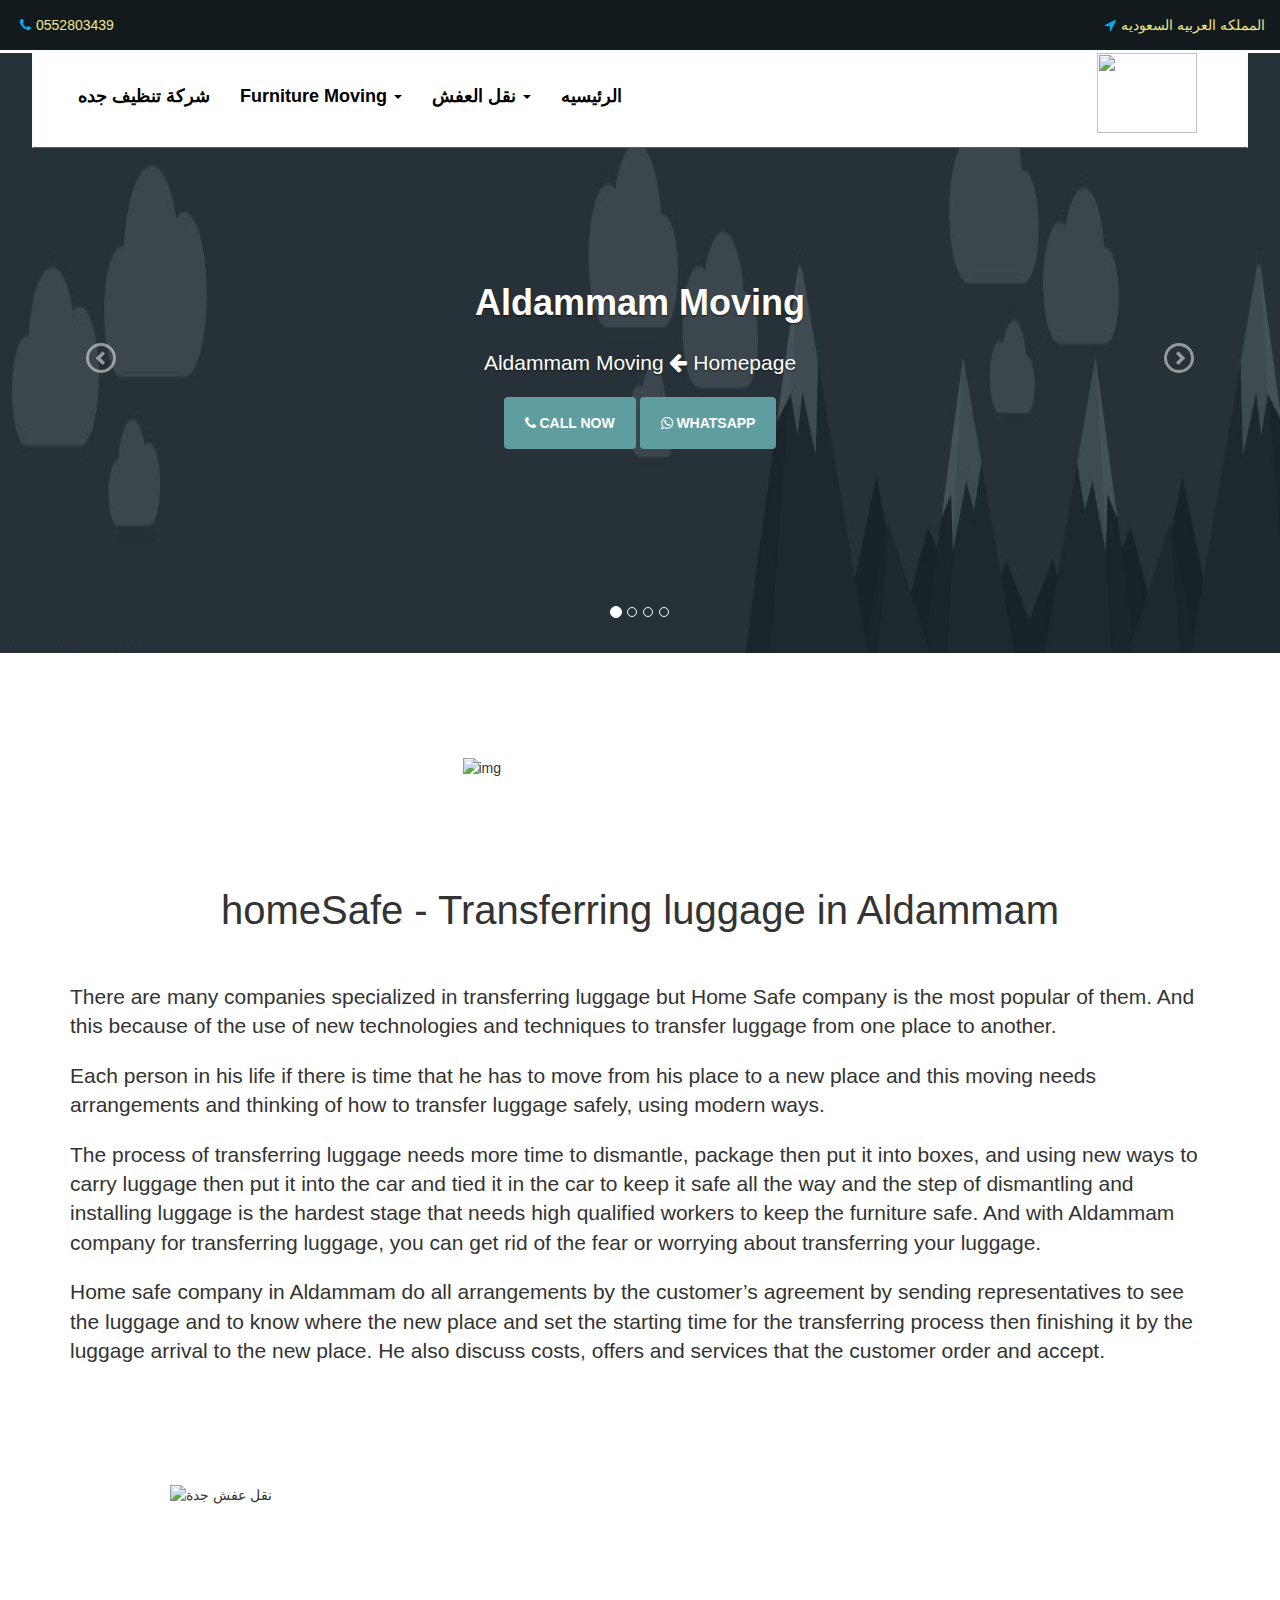
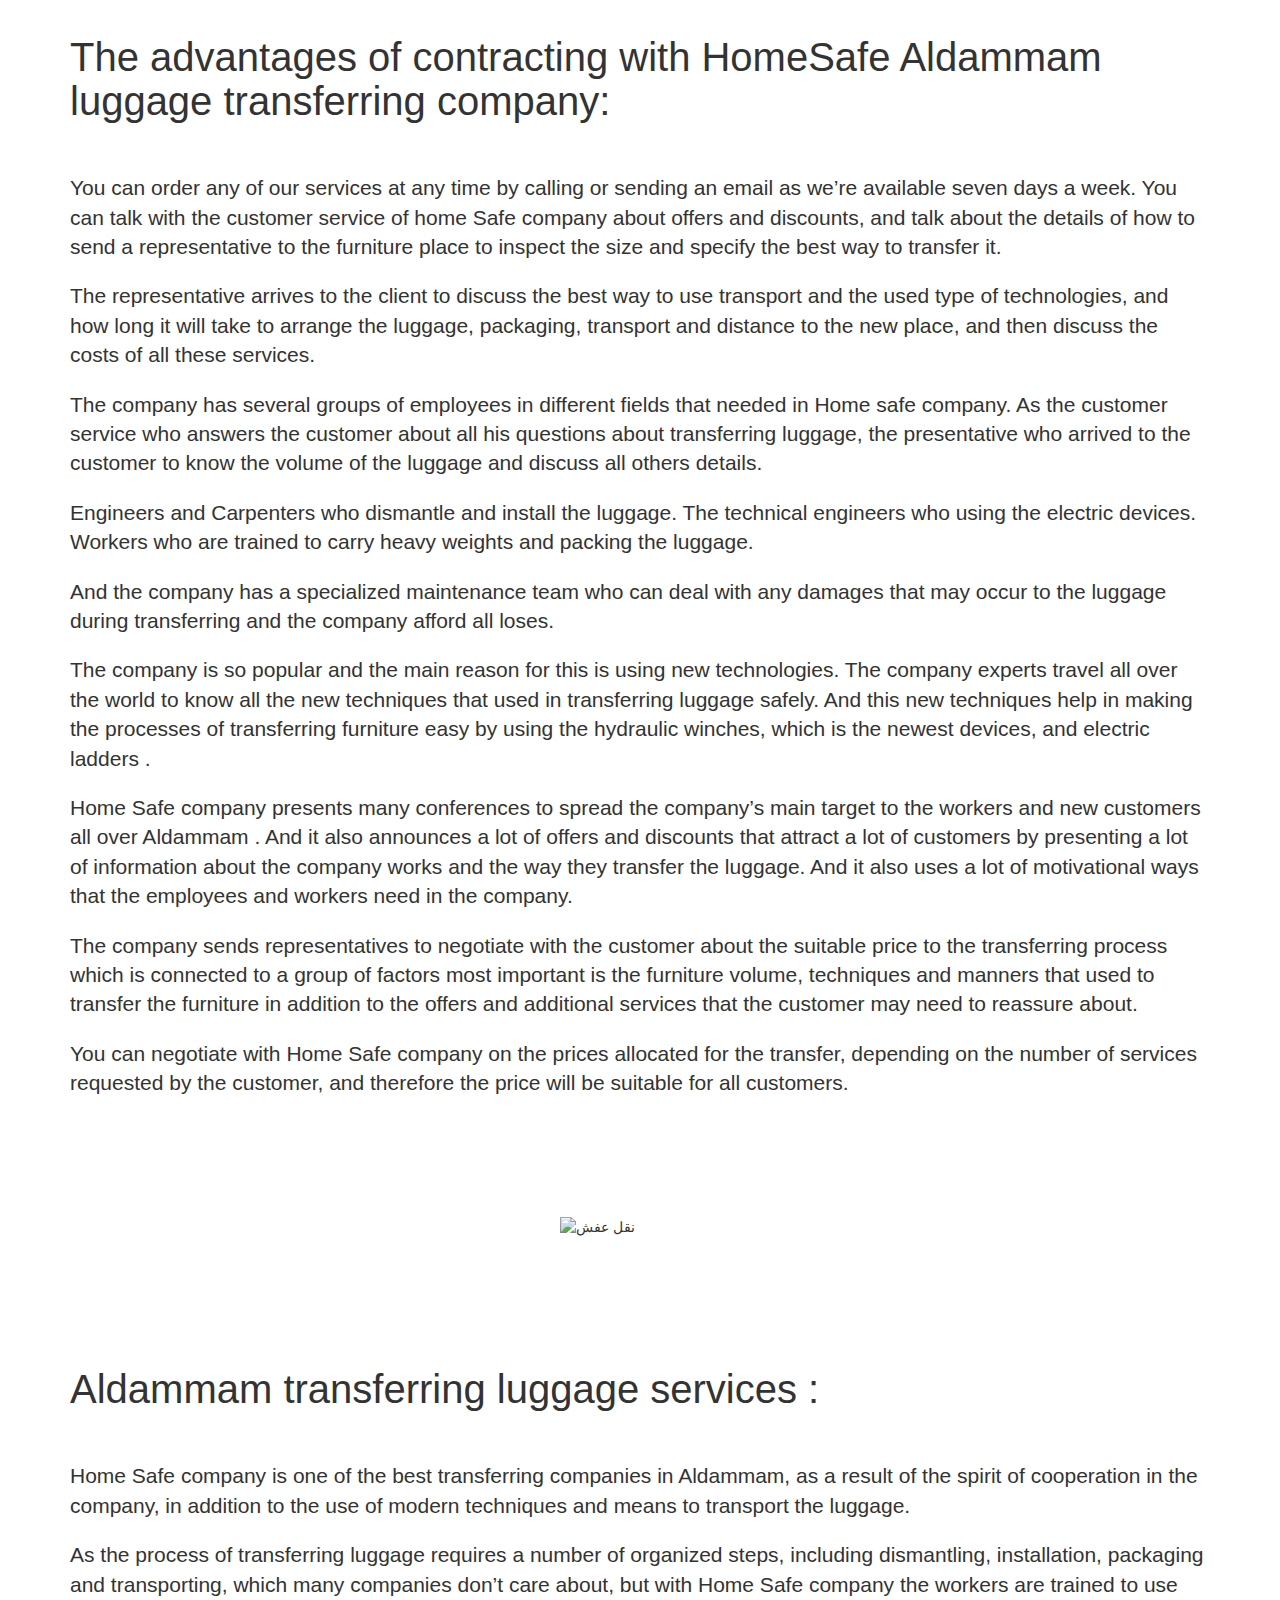
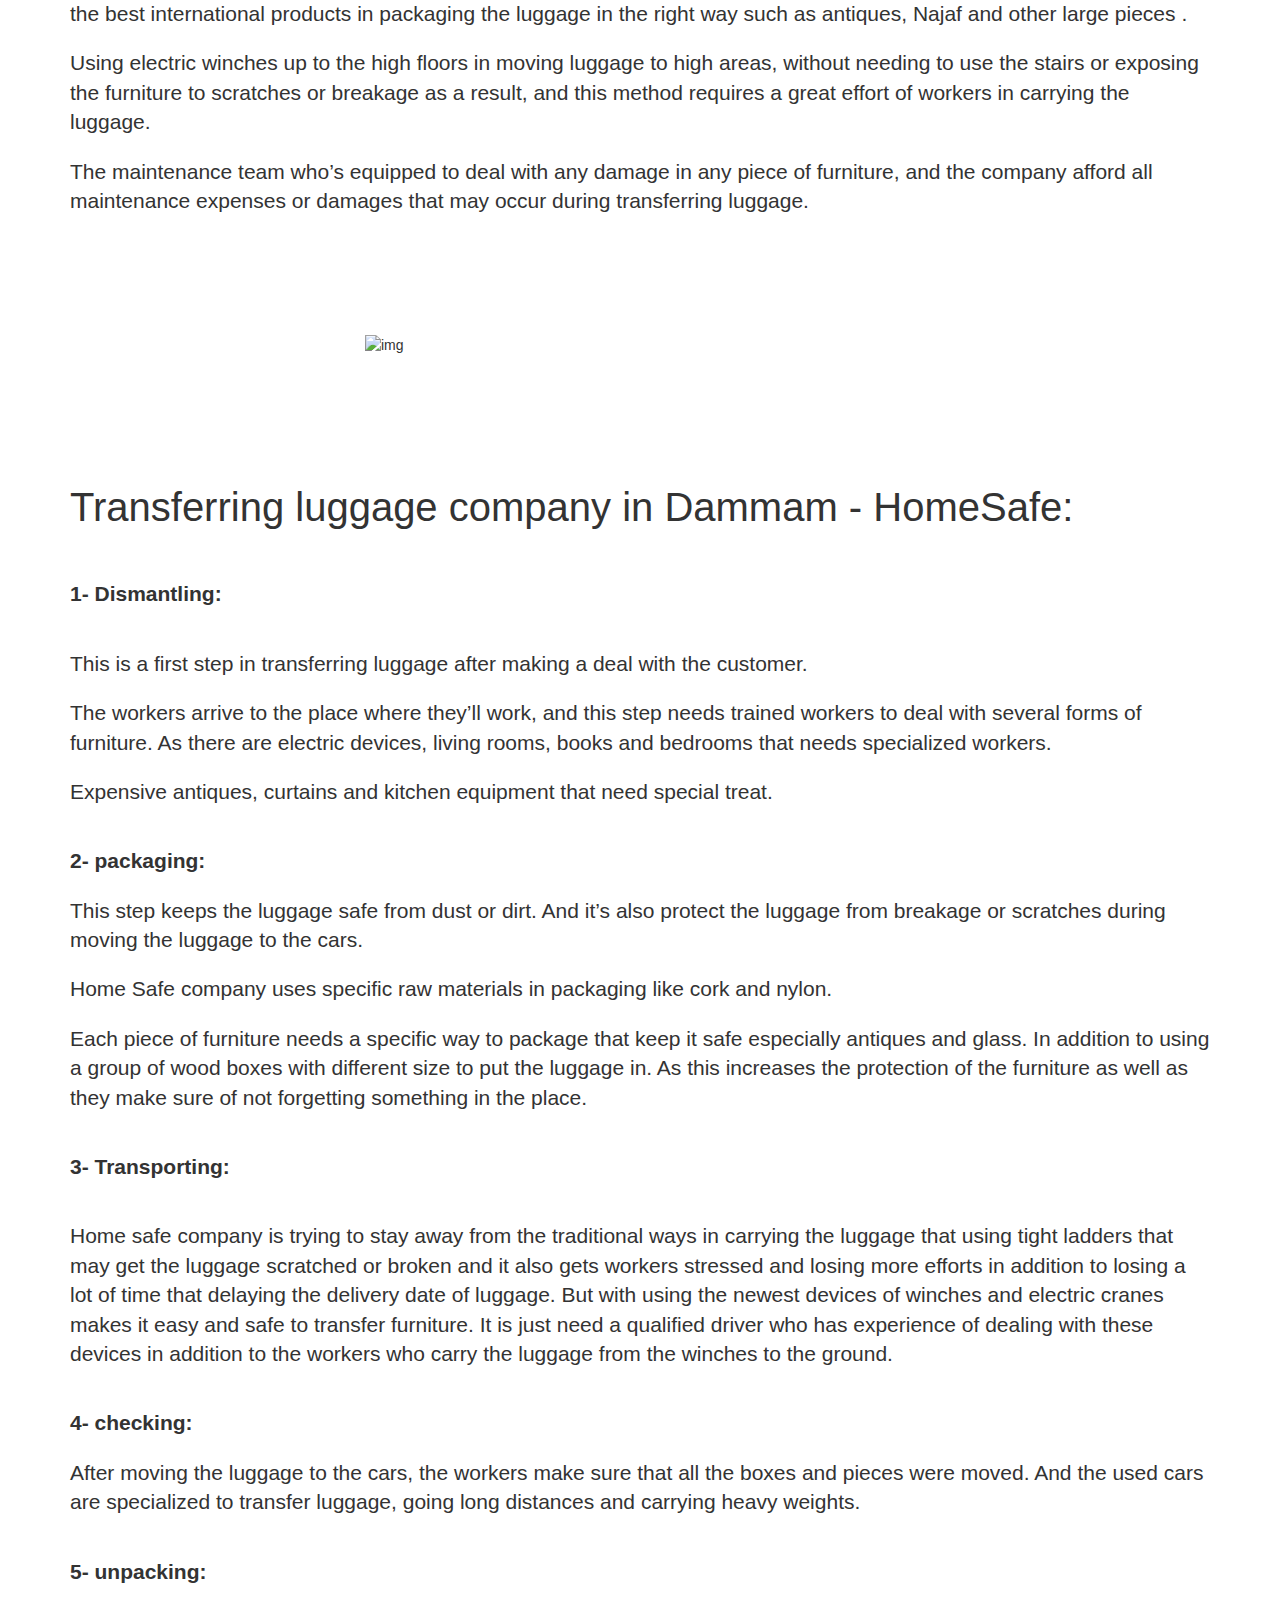
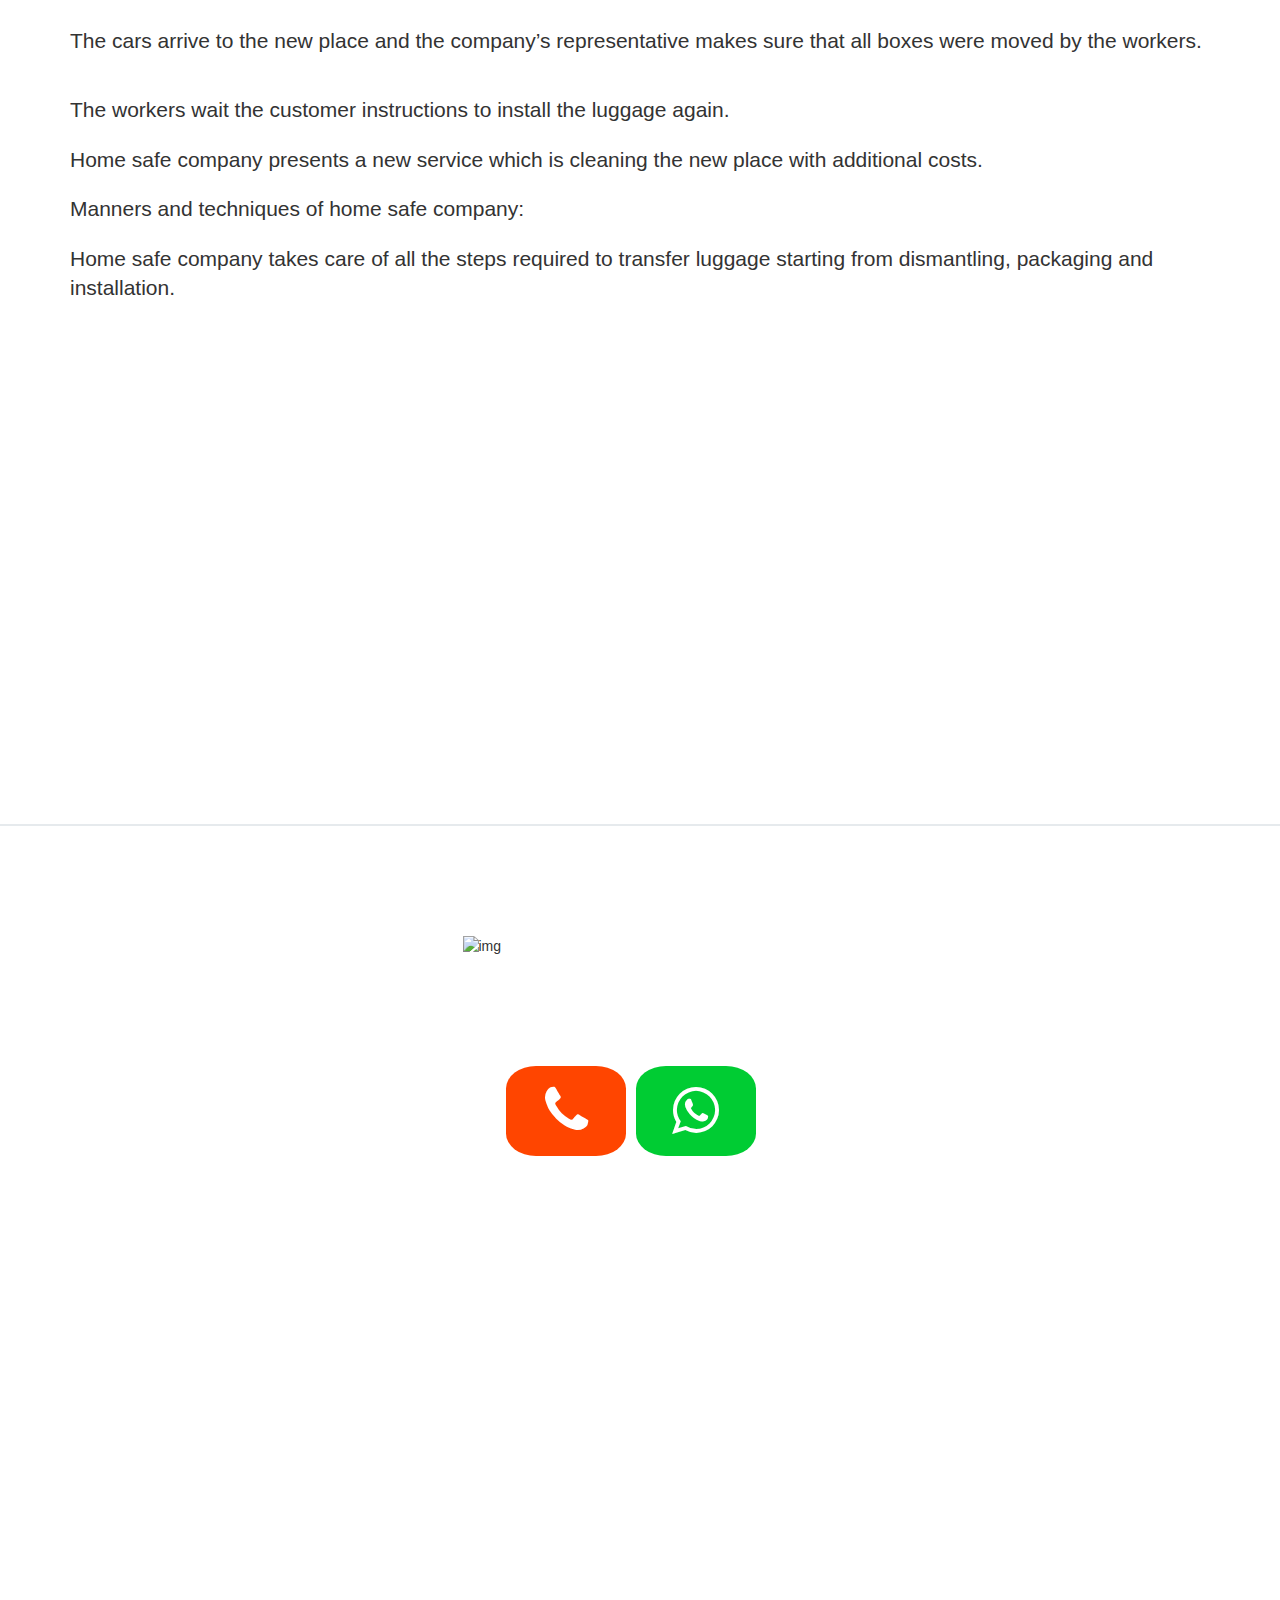
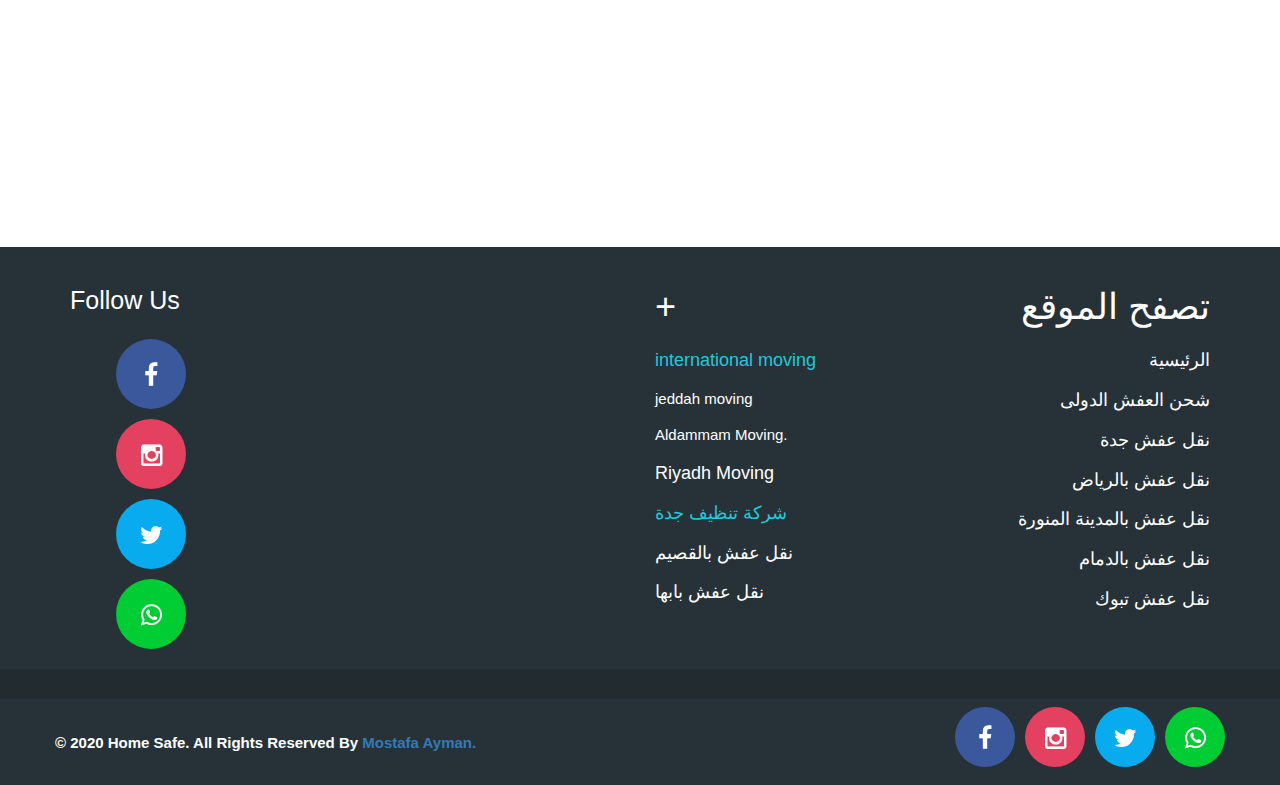
==== Aldammam Moving.html @ 7a66fa4c "Homesafe--95% done" ====
<!DOCTYPE html>
<html lang="en">

<head>
    <meta charset="utf-8" />
    <meta http-equiv="X-UA-Compatible" content="IE=edge">
    <!-- Bootstrap 3 is mobile-first -->
    <meta name="viewport" content="width=device-width, initial-scale=1">

    <link rel="icon" href="http://homesafe-company.info/wp-content/uploads/2019/10/logo-100x100.png" sizes="32x32">
    <link rel="stylesheet" type="text/css" href="css/bootstrap.css" />
    <link rel="stylesheet" type="text/css" href="css/animate.css">
    <link rel="stylesheet" type="text/css" href="css/font-awesome.min.css" />
    <link rel="stylesheet" type="text/css" href="css/style.css" />
    <link rel="stylesheet" type="text/css" href="css/def-color.css" />
    <link rel="stylesheet" type="text/css" href="css/media.css" />
    <link rel="stylesheet" type="text/css" href="css/hover.css">

        <title>Aldammam moving - HomeSafe</title>
    <style>

    </style>
    <!--[if lt IE 9]>
        <script src="js/html5shiv.min.js"></script>
        <script src="js/respond.min.js"></script>
        <![endif]-->
</head>

<body>


    <div class="top-info hidden-xs">
        <div class="container-fluid">
            <div class="row">
                <div class="col-sm-6">
                    <div class="left text-left">
                        <span><i class="fa fa-phone"></i>0552803439</span>
<!--                        <span><i class="fa fa-envelope-o"></i>info@eg-vision.com</span>-->
                    </div>
                </div>
                <div class="col-sm-6">
                    <div class="right text-right">
                        <span><i class="fa fa-location-arrow"></i>المملكه العربيه السعوديه</span>
<!--                        <span><i class="fa fa-globe"></i>English</span>-->
                    </div>
                </div>
            </div>
        </div>
    </div>



    <!-- Start Top Navbar -->
    <nav class="navbar navbar-default">
        <div class="container-fluid">
            <div class="navbar-header navbar-right">
                <button type="button" class="navbar-toggle collapsed" data-toggle="collapse" data-target="#bs-example-navbar-collapse-1" aria-expanded="false">
                    <span class="sr-only">Toggle navigation</span>
                    <span class="icon-bar"></span>
                    <span class="icon-bar"></span>
                    <span class="icon-bar"></span>
                </button>
<!--                <a class="navbar-brand" href="index.html"><img src="imgs/logo.jpeg" /></a>-->
                <a class="navbar-brand" href="#"><img src="http://homesafe-company.info/wp-content/uploads/2019/11/logo-1.png" style="width: 100px;height: 80px"> </a>
            </div>
            <div class="collapse navbar-collapse" id="bs-example-navbar-collapse-1">
                <ul class="nav navbar-nav navbar-left">
                    <li><a href="clean.html">شركة تنظيف جده </a></li>
                    <li class="dropdown">
                              <a href="#" class="dropdown-toggle" data-toggle="dropdown" role="button" aria-haspopup="true" aria-expanded="false"> Furniture Moving <span class="caret"></span></a>
                              <ul class="dropdown-menu">
                                <li><a href="International%20Moving.html"> International Moving </a></li>
                                <li><a href="Jeddah%20Moving.html"> Jeddah Moving </a></li>
                                <li><a href="Riyadh%20Moving.html">  Riyadh Moving </a></li>
                                <li><a href="Aldammam%20Moving.html">Aldammam Moving </a></li>
                              </ul>  
                        </li>
                    
                     <li class="dropdown">
                              <a href="#" class="dropdown-toggle" data-toggle="dropdown" role="button" aria-haspopup="true" aria-expanded="false"> نقل العفش <span class="caret"></span></a>
                              <ul class="dropdown-menu">
                                <li ><a href="International.html"> شحن العفش الدولى</a></li>
                                <li><a href="Jeddah.html"> نقل عفش جدة </a></li>
                                <li><a href="Riyadh.html">نقل عفش بالرياض </a></li>
                                <li><a href="madena.html">نقل عفش بالمدينة المنورة</a></li>
                                  <li><a href="bba.html">نقل عفش بأبها</a></li>
                                <li><a href="Aldammam.html"> نقل عفش بالدمام </a></li>
                                <li><a href="tabok.html">نقل عفش تبوك</a></li>
                                <li><a href="kosym.html">نقل عفش بالقصيم</a></li>
                              </ul>  
                        </li>
                    <li><a href="index.html">  الرئيسيه </a></li>
                </ul>
            </div>
        </div>
    </nav>
    <!-- End Top Navbar -->



    <!-- Start Fixed Navbar -->
    <section class="fixed">
        <nav class="navbar navbar-default ">
            <div class="container-fluid">
                <div class="navbar-header navbar-right">
                     <button type="button" class="navbar-toggle collapsed" data-toggle="collapse" data-target="#bs-example-navbar-collapse-3" aria-expanded="false">
                        <span class="sr-only">Toggle navigation</span>
                        <span class="icon-bar"></span>
                        <span class="icon-bar"></span>
                        <span class="icon-bar"></span>
                    </button>
                    <a class="navbar-brand" href="#"><img src="http://homesafe-company.info/wp-content/uploads/2019/11/logo-1.png" style="width: 120px;height: 120"> </a>
                </div>
                <div class="collapse navbar-collapse" id="bs-example-navbar-collapse-3">
                <ul class="nav navbar-nav navbar-left">
                    <li><a href="">شركة تنظيف جده </a></li>
                     <li class="dropdown">
                              <a href="#" class="dropdown-toggle" data-toggle="dropdown" role="button" aria-haspopup="true" aria-expanded="false"> Furniture Moving <span class="caret"></span></a>
                              <ul class="dropdown-menu">
                                <li><a href="International%20Moving.html"> International Moving </a></li>
                                <li><a href="Jeddah%20Moving.html"> Jeddah Moving </a></li>
                                <li><a href="Riyadh%20Moving.html">  Riyadh Moving </a></li>
                                <li><a href="Aldammam%20Moving.html">Aldammam Moving </a></li>
                              </ul>  
                        </li>
                    <li class="dropdown">
                              <a href="#" class="dropdown-toggle" data-toggle="dropdown" role="button" aria-haspopup="true" aria-expanded="false"> نقل العفش <span class="caret"></span></a>
                              <ul class="dropdown-menu">
                                <li ><a href="International.html"> شحن العفش الدولى</a></li>
                                <li><a href="Jeddah.html"> نقل عفش جدة </a></li>
                                <li><a href="Riyadh.html">نقل عفش بالرياض </a></li>
                                <li><a href="madena.html">نقل عفش بالمدينة المنورة</a></li>
                                  <li><a href="bba.html">نقل عفش بأبها</a></li>
                                <li><a href="Aldammam.html"> نقل عفش بالدمام </a></li>
                                <li><a href="tabok.html">نقل عفش تبوك</a></li>
                                <li><a href="kosym.html">نقل عفش بالقصيم</a></li>
                              </ul>  
                        </li>
                    <li><a href="index.html">  الرئيسيه </a></li>
                </ul>
            </div>
            </div>
        </nav>
    </section>
    <!-- End Fixed Navbar -->



    <div id="mySlider" class="carousel carousel1 slide hidden-xs" data-ride="carousel">

        <ol class="carousel-indicators hidden-xs ">
            <li data-target="#mySlider" data-slide-to="0" class="active"></li>
            <li data-target="#mySlider" data-slide-to="1"></li>
            <li data-target="#mySlider" data-slide-to="2"></li>
            <li data-target="#mySlider" data-slide-to="3"></li>

        </ol>
        <div class="carousel-inner" role="listbox">

            
            
            
            
            <div class="item active">
                <img src="imgs/banner.jpg" alt="...">
               
                
                 <div class="carousel-caption hidden-xs text-center">
                    <h1>Aldammam Moving</h1>
                    <p class="lead">
                        <a href="Aldammam%20Moving.html" itemprop="item"style="color: white"> <span itemprop="name">Aldammam Moving </span><meta itemprop="position" content="1"> 
                        </a>
                        <span itemprop="name"> <i class="fa fa-arrow-left" style="color: white"></i> </span>
                        <a href="index.html" itemprop="item"><span itemprop="name"style="color: white">   Homepage</span>
                        </a>
                    </p>
                   <a class="ss " href="tel:0552803439" target="_self" title="CALL NOW<" > 
                               <button class="btn"style=""> <i class="fa fa-phone"></i> <span class="text">CALL NOW</span> </button> 
                                 
                     </a>
                    
                     <a class="ss " href="https://wa.me/966552803439" target="_self" title=""> 
                               <button class="btn"><i class="fa fa-whatsapp"></i> <span class="text">WHATSAPP</span> </button> 
                                 
                     </a>
                </div>
               
            </div>
            
            
            
            
            
            
            
            
            <div class="item">
                <img src="imgs/81842-OGHGR2-907.jpg" alt="...">
                  <div class="carousel-caption hidden-xs text-center">
                    <h1>International Moving</h1>
                    <p class="lead">
                        <a href="International%20Moving.html" itemprop="item"style="color: white"> <span itemprop="name">International Moving </span><meta itemprop="position" content="1"> 
                        </a>
                        <span itemprop="name"> <i class="fa fa-arrow-left" style="color: white"></i> </span>
                        <a href="index.html" itemprop="item"><span itemprop="name"style="color: white">   Homepage</span>
                        </a>
                    </p>
                    <a class="ss " href="tel:0552803439" target="_self" title="CALL NOW<" > 
                               <button class="btn"style=""> <i class="fa fa-phone"></i> <span class="text">CALL NOW</span> </button> 
                                 
                     </a>
                    
                     <a class="ss " href="https://wa.me/966552803439" target="_self" title=""> 
                               <button class="btn"><i class="fa fa-whatsapp"></i> <span class="text">WHATSAPP</span> </button> 
                                 
                     </a>
                </div>
                
            </div>
            
            <div class="item">
                <img src="imgs/81842-OGHGR2-907.jpg" alt="...">
                 <div class="carousel-caption hidden-xs text-center">
                    <h1>jeddah moving</h1>
                    <p class="lead">
                        <a href="Jeddah%20Moving.html" itemprop="item"style="color: white"> <span itemprop="name">jeddah moving </span><meta itemprop="position" content="1"> 
                        </a>
                        <span itemprop="name"> <i class="fa fa-arrow-left" style="color: white"></i> </span>
                        <a href="index.html" itemprop="item"><span itemprop="name"style="color: white">   Homepage</span>
                        </a>
                    </p>
                   <a class="ss " href="tel:0552803439" target="_self" title="CALL NOW<" > 
                               <button class="btn"style=""> <i class="fa fa-phone"></i> <span class="text">CALL NOW</span> </button> 
                                 
                     </a>
                    
                     <a class="ss " href="https://wa.me/966552803439" target="_self" title=""> 
                               <button class="btn"><i class="fa fa-whatsapp"></i> <span class="text">WHATSAPP</span> </button> 
                                 
                     </a>
                </div>
                
                 
            </div>
            
            <div class="item">
                <img src="imgs/81842-OGHGR2-907.jpg" alt="...">
                
                <div class="carousel-caption hidden-xs text-center">
                    <h1>Riyadh Moving</h1>
                    <p class="lead">
                        <a href="Riyadh%20Moving.html" itemprop="item"style="color: white"> <span itemprop="name">Riyadh Moving </span><meta itemprop="position" content="1"> 
                        </a>
                        <span itemprop="name"> <i class="fa fa-arrow-left" style="color: white"></i> </span>
                        <a href="index.html" itemprop="item"><span itemprop="name"style="color: white">   Homepage</span>
                        </a>
                    </p>
                    <a class="ss " href="tel:0552803439" target="_self" title="CALL NOW<" > 
                               <button class="btn"style=""> <i class="fa fa-phone"></i> <span class="text">CALL NOW</span> </button> 
                                 
                     </a>
                    
                     <a class="ss " href="https://wa.me/966552803439" target="_self" title=""> 
                               <button class="btn"><i class="fa fa-whatsapp"></i> <span class="text">WHATSAPP</span> </button> 
                                 
                     </a>
                </div>
                
            </div>
 
            
      
            
        </div>
        <a class="left carousel-control" href="#mySlider" role="button" data-slide="prev">
            <span class="glyphicon glyphicon-chevron-left" aria-hidden="true"></span>
            <span class="sr-only">Previous</span>
        </a>
        <a class="right carousel-control" href="#mySlider" role="button" data-slide="next">
            <span class="glyphicon glyphicon-chevron-right" aria-hidden="true"></span>
            <span class="sr-only">Next</span>
        </a>
    </div>
    <!-- End Slider -->
    
    
    
    
   

    <section class="serv"style="margin-top: -100px">
        <div class="container">
            <div class="row">
                <div class="col-md-3 col-sm-12">
                    <div class="item">
                         
                    </div>
                </div>
                <div class="col-md-6 col-sm-12">
                    <div class="item">
                        <img src="http://homesafe-company.info/wp-content/uploads/2019/10/logo.png" class="aligncenter lazyloaded" alt="img" data-lazy-src="http://homesafe-company.info/wp-content/uploads/2019/10/logo.png" data-was-processed="true">
                    </div>
                </div>
                <div class="col-md-3 col-sm-12">
                    <div class="item">
                         
                    </div>
                </div>
                
                
                <div class="col-md-12 col-sm-12">
                    <div class="item" >
                        
                        <h1 style="text-align: center; margin-top: 0;font-size: 40px">homeSafe - Transferring luggage in Aldammam


</h1><br><br>
                        <p class="lead" style="text-align: left">
There are many companies specialized in transferring luggage but Home Safe company is the most popular of them. And this because of the use of new technologies and techniques to transfer luggage from one place to another.




                        </p>
                         
                        
                        <p class="lead" style="text-align: left">

Each person in his life if there is time that he has to move from his place to a new place and this moving needs arrangements and thinking of how to transfer luggage safely, using modern ways.



                        </p>
                        
                        <p class="lead" style="text-align: left">

The process of transferring luggage needs more time to dismantle, package then put it into boxes, and using new ways to carry luggage then put it into the car and tied it in the car to keep it safe all the way and the step of dismantling and installing luggage is the hardest stage that needs high qualified workers to keep the furniture safe. And with Aldammam company for transferring luggage,  you can get rid of the fear or worrying about transferring your luggage.



                        </p>
                        
                        <p class="lead" style="text-align: left">

Home safe company in Aldammam do all arrangements by the customer’s  agreement by sending representatives to see the luggage and to know where the new place and set the starting time for the transferring process then finishing it by the luggage arrival to the new place. He also discuss costs, offers and services that the customer order and accept.



                        </p>
                        
                        
                        
                    </div>
                </div>
                
                
                
                
<!--
                 <div class="col-md-2 col-sm-12">
                    <div class="item">
                         
                    </div>
                </div>
                
-->
                
                <div class="col-md-12 col-sm-12">
                    <div class="item">
                         <img src="http://homesafe-company.info/wp-content/uploads/2019/10/نقل-عفش-جدة.png" class="aligncenter lazyloaded" alt="نقل عفش جدة" data-lazy-src="http://homesafe-company.info/wp-content/uploads/2019/10/نقل-عفش-جدة.png" data-was-processed="true"style="width: 95%;height: 90%">
                    </div>
                </div>
<!--
                <div class="col-md-2 col-sm-12">
                    <div class="item">
                         
                    </div>
                </div>
-->
                
                
       
                   
                 <div class="col-md-12 col-sm-12">
                    <div class="item"><br>
                        <h1 style="text-align: left; margin-top: 0;font-size: 40px">The advantages of contracting with HomeSafe Aldammam luggage transferring company:


</h1>
                        <br><br>
                        <p class="lead" style="text-align: left">

You can order any of our services at any time by calling or sending an email as we’re available seven days a week. You can talk with the customer service of home Safe company about offers and discounts, and talk about the details of how to send a representative to the furniture place to inspect the size and specify the best way to transfer it.


                        </p>
                        <p class="lead" style="text-align: left">

The representative arrives to the client to discuss the best way to use transport and the used type of technologies, and how long it will take to arrange the luggage, packaging, transport and distance to the new place, and then discuss the costs of all these services.


                        </p>
                        <p class="lead" style="text-align: left">

The company has several groups of employees in different fields that needed in Home safe company. As the customer service who answers the customer about all his questions about transferring luggage, the presentative who arrived to the customer to know the volume of the luggage and discuss all others details.


                        </p>
                        <p class="lead" style="text-align: left">

Engineers and Carpenters who dismantle and install the luggage. The technical engineers who using the electric devices. Workers who are trained to carry heavy weights and packing the luggage.



                        </p>
                        
                         <p class="lead" style="text-align: left">

And the company has a specialized maintenance team who can deal with any damages that may occur to the luggage during transferring and the company afford all loses.




                        </p>
                        
                         <p class="lead" style="text-align: left">

The company is so popular and the main reason for this is using new technologies. The company experts travel all over the world to know all the new techniques that used in transferring luggage safely. And this new techniques help in making the processes of transferring furniture easy by using the hydraulic winches, which is the newest devices, and electric ladders .



                        </p>
                        
                         <p class="lead" style="text-align: left">

Home Safe company presents many conferences to spread the company’s main target to the workers and new customers all over Aldammam . And it also announces a lot of offers and discounts that attract a lot of customers by presenting a lot of information about the company works and the way they transfer the luggage. And it also uses a lot of motivational ways that the employees and workers need in the company.



                        </p>
                         <p class="lead" style="text-align: left">


The company sends representatives to negotiate with the customer about the suitable price to the transferring process which is connected to a group of factors most important is the furniture volume, techniques and manners that used to transfer the furniture in addition to the offers and additional services that the customer may need to reassure about.


                        </p>
                         <p class="lead" style="text-align: left">

You can negotiate with Home Safe company on the prices allocated for the transfer, depending on the number of services requested by the customer, and therefore the price will be suitable for all customers.



                        </p>
                            
                    </div>
                </div>
                
                
                 <div class="col-md-4 col-sm-12">
                    <div class="item">
                         
                    </div>
                </div>
                
                
                <div class="col-md-4 col-sm-12">
                    <div class="item">
                         <img src="http://homesafe-company.info/wp-content/uploads/2019/10/info3.png" class="aligncenter lazyloaded" alt="نقل عفش" data-lazy-src="http://homesafe-company.info/wp-content/uploads/2019/10/info3.png" data-was-processed="true" style="width: 100%;height: 100%;">
                    </div>
                </div>
                <div class="col-md-4 col-sm-12">
                    <div class="item">
                         
                    </div>
                </div>
                
                
                
                
                
                
                
                
                          <div class="col-md-12 col-sm-12">
                    <div class="item"><br>
                        <h1 style="text-align: left; margin-top: 0;font-size: 40px">Aldammam transferring luggage services :


</h1>
                        <br><br>
                        <p class="lead" style="text-align: left">

Home Safe company is one of the best transferring companies in Aldammam, as a result of the spirit of cooperation in the company, in addition to the use of modern techniques and means to transport the luggage. 




                        </p>
                        <p class="lead" style="text-align: left">

As the process of transferring luggage requires a number of organized steps, including dismantling, installation, packaging and transporting, which many companies don’t care about, but with Home Safe company the workers are trained to use the best international products in packaging the luggage in the right way such as antiques, Najaf and other large pieces .




                        </p>

                         <p class="lead" style="text-align: left">

Using electric winches up to the high floors in moving luggage to high areas, without needing to use the stairs or exposing the furniture to scratches or breakage as a result, and this method requires a great effort of workers in carrying the luggage.




                        </p>
                         <p class="lead" style="text-align: left">

The maintenance team who’s equipped to deal with any damage in any piece of furniture, and the company afford all maintenance expenses or damages that may occur during transferring luggage.




                        </p>
                        
                        
                            
                    </div>
                </div>
                
                
                
                
                
                
                
                
                
                <div class="col-md-2 col-sm-12">
                    <div class="item">
                         
                    </div>
                </div>
                
                
                <div class="col-md-8 col-sm-12">
                    <div class="item">
                         <img src="http://homesafe-company.info/wp-content/uploads/2019/10/S3.png" class="aligncenter lazyloaded" alt="img" data-lazy-src="http://homesafe-company.info/wp-content/uploads/2019/10/S3.png" data-was-processed="true" style="width: 100%;height: 80%">
                    </div>
                </div>
                <div class="col-md-2 col-sm-12">
                    <div class="item">
                         
                    </div>
                </div>
                
                
                
                
                  <div class="col-md-12 col-sm-12">
                    <div class="item"><br>
                        <h1 style="text-align: left; margin-top: 0;font-size: 40px">Transferring luggage company in Dammam - HomeSafe:


</h1>
                        <br><br>
                        <p class="lead" style="text-align: left">

                            <b>1- Dismantling:</b>



                        </p>
                        <br>
                        <p class="lead" style="text-align: left">

                            This is a first step in transferring luggage after making a deal with the customer.



                        </p>

                         <p class="lead" style="text-align: left">

                             The workers arrive to the place where  they’ll work, and this step needs trained workers to deal with several forms of furniture. As there are electric devices, living rooms, books and bedrooms that needs specialized workers.



                        </p>
                         <p class="lead" style="text-align: left">

                             Expensive antiques, curtains and kitchen equipment that need special treat.



                        </p>
                        <br>
                         <p class="lead" style="text-align: left">

                           <b>  2- packaging: </b>



                        </p>
                         <p class="lead" style="text-align: left">

                             This step keeps the luggage safe from dust or dirt. And it’s also protect the luggage from breakage or scratches during moving the luggage to the cars.



                        </p>
                          <p class="lead" style="text-align: left">


                              Home Safe company uses specific raw materials in packaging like cork and nylon.



                        </p>
                           <p class="lead" style="text-align: left">


                               Each piece of furniture needs a specific way to package that keep it safe especially  antiques and glass. In addition to using a group of wood boxes with different size to put the luggage in. As this increases the protection of the furniture as well as they make sure of not forgetting something in the place.



                        </p>
                        <br>
                           <p class="lead" style="text-align: left">


                              <b> 3- Transporting: </b>



                        </p>
                        <br>
                           <p class="lead" style="text-align: left">


                               Home safe company is trying to stay away from the traditional ways in carrying the luggage that using tight ladders that may get the luggage scratched or broken and it also gets workers stressed and losing more efforts in addition to losing a lot of time that delaying the delivery date of luggage. But with using the newest devices of winches and electric cranes makes it easy and safe to transfer furniture. It is  just need a qualified driver who has experience of dealing with these devices in addition to the workers who carry the luggage from the winches to the ground.



                        </p>
                        <br>
                           <p class="lead" style="text-align: left">

                             <b> 4- checking:</b>




                        </p>
                           <p class="lead" style="text-align: left">


                               After moving the luggage to the cars, the workers make sure that all the boxes and pieces were moved. And the used cars are specialized to transfer luggage, going long distances and carrying heavy weights.



                        </p>
                        <br>
                           <p class="lead" style="text-align: left">

                              <b> 5- unpacking:</b>




                        </p>
                        <br>
                           <p class="lead" style="text-align: left">

                               The cars arrive to the new place and the company’s representative makes sure that all boxes were moved by the workers.




                        </p>
                        <br>
                           <p class="lead" style="text-align: left">

                               The workers wait the customer instructions to install the luggage again.




                        </p>
                           <p class="lead" style="text-align: left">

                        Home safe company presents a new service which is cleaning the new place with additional costs.




                        </p>
                        
                        <p class="lead" style="text-align: left">

Manners and techniques of home safe company:





                        </p>
                        
                        <p class="lead" style="text-align: left">

Home safe company takes care of all the steps required to transfer luggage starting from dismantling, packaging and installation.






                        </p>
                      
                        
                            
                    </div>
                </div>
                
                
                
                
                
                
            </div>
        </div>
    </section>
                
                
    


    <!-- Start Statstics Section-->
        <section class="stat text-center bg1">
          <div class="data">
            <div class="container">
              <h1 class="wow rubberBand" data-wow-duration="1s"  data-wow-offset="320" style="color: black; " ><img src="http://homesafe-company.info/wp-content/uploads/2019/10/logo.png" class="aligncenter lazyloaded" alt="نقل عفش جدة" data-lazy-src="http://homesafe-company.info/wp-content/uploads/2019/10/logo.png" data-was-processed="true" class="img-responsive" style="width: 200px;height: 100px;margin-right: 30px "> </h1>                        

              <div class="row " >
                <div class="col-md-3 col-sm-6 col-xs-12">
                  <div class="stat1 wow rubberBand" data-wow-duration="1s"  data-wow-offset="320">
                      <i class="fa fa-truck fa-5x hvr-grow-rotate"></i>
                   <p class="lead">2700</p>
                   <span>international moving
</span>
                  </div>
                  <hr style="color: black; background: none; border: 1px solid LIGHTGOLDENRODYELLOW; width:200px;" class="hidden-lg hidden-md hidden-sm" />
                </div>
                <div class="col-md-3 col-sm-6 col-xs-12">
                  <div class="stat1 wow rubberBand" data-wow-duration="1s"  data-wow-offset="320">
                      <i class="fa fa-truck fa-5x hvr-grow-rotate"></i>
                   <p  class="lead">8730</p>
                   <span>internal moving
</span>
                  </div>
                  <hr style="color: black; background: none; border: 1px solid LIGHTGOLDENRODYELLOW; width:200px;" class="hidden-lg hidden-md hidden-sm" />
                </div>
                <div class="col-md-3 col-sm-6 col-xs-12">
                  <div class="stat1 wow rubberBand" data-wow-duration="1s"  data-wow-offset="320">
                   <i class="fa fa-users fa-5x hvr-grow-rotate"></i>
                   <p class="lead">4860</p>
                   <span>clients </span>
                  </div>
                  <hr style="color: black; background: none; border: 1px solid LIGHTGOLDENRODYELLOW; width:200px;" class="hidden-lg hidden-md hidden-sm" />
                </div>
                <div class="col-md-3 col-sm-6 col-xs-12">
                  <div class="stat1 wow rubberBand" data-wow-duration="1s"  data-wow-offset="320">
                      <i class="fa fa-check-square fa-5x hvr-grow-rotate"></i>
                   <p class="lead">12+</p>
                   <span> Years of Experience
 </span>
                  </div>
                </div>
              </div>
            </div>
          </div>
        </section>
        <!-- End Statstics Section-->


    
  <section class="serv">
        <div class="container">
            <div class="row">
                <div class="col-md-3">
                    <div class="item">
                    </div>
                </div>
                <div class="col-md-6 col-sm-12" >
                    <div class="item">
                        <img src="http://homesafe-company.info/wp-content/uploads/2016/11/1456266303_contact-09.svg" class="aligncenter lazyloaded" alt="img" data-lazy-src="http://homesafe-company.info/wp-content/uploads/2016/11/1456266303_contact-09.svg" data-was-processed="true" style="height: 50%">
                    </div>
                </div>
                <div class="col-md-3">
                    <div class="item">
                         
                    </div>
                </div>
                
                 <div class="col-md-4" >
                    <div class="item">
                    </div>
                </div>
                <div class="col-md-4 col-sm-12" >
                    <div class="item">
                        <ul class="social-iconssx">
                                <li style="float: ;">
                                    
                                    <a class="fa fa-phone" href="tel:0552803439" target="_self" title="اتصل بنا" style="background-color: orangered" > 
                                    </a>
                                </li>
                             
                             <li style="float: ">
                                    <a  href="https://wa.me/966552803439" class="fa fa-whatsapp" target="_blank" title="" style="background: #00cc33"> 
                                    </a>
                                </li>
                            </ul>
                    </div>
                </div>
                <div class="col-md-4">
                    <div class="item">
                    </div>
                </div>
            </div>
        </div>
    </section>
    
    
    
    
    
        <!-- Start Portfolio Section -->
    
        <section id="port-folio" class="works text-center">
        <div class="container-fluid">
             <h1 class="hidden-xs wow bounce" data-wow-duration="1s"  data-wow-offset="250"style="margin-bottom: 50px;color: #0B699C" > images from work place
</h1>
        <div class="row">
          <div class="col-sm-4 col-xs-12">
            <div class="port grid mask wow slideInLeft" data-wow-duration="1s"  data-wow-offset="300">
               
              <figure>
                <img class="img-responsive" src="imgs/homeSafe/19.jpeg" alt=""style="height: 250px">
                <figcaption>
                  <h5 data-toggle="modal" href="#myModal1">Click</h5>
                </figcaption>
              </figure>

                <a  target="_blank" data-toggle="modal" href="#myModal1">
                        <button class="btnn">For more pictures
</button>
                    </a>

            </div>
          </div>
          <div class="col-sm-4 col-xs-12">
            <div class="port grid mask wow slideInDown" data-wow-duration="1s"  data-wow-offset="300">
                
              <figure>
                <img class="img-responsive" src="imgs/homeSafe/38.jpeg" alt=""style="height: 250px">
                <figcaption>
                  <h5 data-toggle="modal" href="#myModal2">Click</h5>
                </figcaption>
              </figure>
                <a  target="_blank" data-toggle="modal" href="#myModal2">
                        <button class="btnn">For more pictures
</button>
                    </a>

            </div>
          </div>
          <div class="col-sm-4 col-xs-12">
            <div class="port grid mask wow slideInRight" data-wow-duration="1s"  data-wow-offset="300">
                
              <figure>
                <img class="img-responsive" src="imgs/homeSafe/54.jpeg" alt=""style="height: 250px">
                <figcaption>
                  <h5 data-toggle="modal" href="#myModal3">Click</h5>
                </figcaption>
              </figure>
                <a  target="_blank" data-toggle="modal" href="#myModal3">
                        <button class="btnn">For more pictures
</button>
                    </a>

            </div>
          </div>
          
          
          
            
            
                             <div class="modal fade" id="myModal1" tabindex="-1" role="dialog" aria-labelledby="myModalLabel" aria-hidden="true">
                        <div class="modal-dialog">
                          <div class="modal-content">
                            <div class="modal-header">
                              <button type="button" class="close" data-dismiss="modal" aria-hidden="true">&times;</button>
                              <h4 class="modal-title"> </h4>
                            </div>
                            <div class="row modal-body text-center">
                              <p class="text-center  col-md-6 col-sm-12 col-xs-12"><img class="img-responsive" src="imgs/homeSafe/14.jpeg" alt="" >
                                </p>
                                <p class="text-center  col-md-6 col-sm-12 col-xs-12"><img class="img-responsive" src="imgs/homeSafe/19.jpeg" alt="" >
                                </p>
                                <p class="text-center  col-md-6 col-sm-12 col-xs-12"><img class="img-responsive" src="imgs/homeSafe/20.jpeg" alt="" >
                                </p>
                                <p class="text-center  col-md-6 col-sm-12 col-xs-12"><img class="img-responsive" src="imgs/homeSafe/22.jpeg" alt="" >
                                </p>
                                <p class="text-center  col-md-6 col-sm-12 col-xs-12"><img class="img-responsive" src="imgs/homeSafe/23.jpeg" alt="" >
                                </p>
                                <p class="text-center  col-md-6 col-sm-12 col-xs-12"><img class="img-responsive" src="imgs/homeSafe/24.jpeg" alt="" >
                                </p>
                                <p class="text-center  col-md-6 col-sm-12 col-xs-12"><img class="img-responsive" src="imgs/homeSafe/51.jpeg" alt="" >
                                </p>
                                <p class="text-center  col-md-6 col-sm-12 col-xs-12"><img class="img-responsive" src="imgs/homeSafe/52.jpeg" alt="" >
                                </p>
                                <p class="text-center  col-md-6 col-sm-12 col-xs-12"><img class="img-responsive" src="imgs/homeSafe/53.jpeg" alt="" >
                                </p>
                                <p class="text-center  col-md-6 col-sm-12 col-xs-12"><img class="img-responsive" src="imgs/homeSafe/56.jpeg" alt="" >
                                </p>
                                
                            </div>
                            <div class="modal-footer">
                              <button type="button" class="btn btn-default" data-dismiss="modal">Close</button>
                            </div>
                          </div>
                        </div>
                      </div>
            
            

            
            
            
  <div class="modal fade" id="myModal2" tabindex="-1" role="dialog" aria-labelledby="myModalLabel" aria-hidden="true">
                        <div class="modal-dialog">
                          <div class="modal-content">
                            <div class="modal-header">
                              <button type="button" class="close" data-dismiss="modal" aria-hidden="true">&times;</button>
                              <h4 class="modal-title"></h4>
                            </div>
                            <div class=" modal-body text-center">
                              <p class="text-center  col-md-6 col-sm-12 col-xs-12"><img class="img-responsive" src="imgs/homeSafe/32.jpeg" style="height: 300px;width: 350px" alt=""></p>
                                <p class="text-center  col-md-6 col-sm-12 col-xs-12"><img class="img-responsive" src="imgs/homeSafe/33.jpeg" style="height: 300px;width: 350px" alt=""></p>
                                <p class="text-center  col-md-6 col-sm-12 col-xs-12"><img class="img-responsive" src="imgs/homeSafe/34.jpeg" style="height: 300px;width: 350px" alt=""></p>
                                <p class="text-center  col-md-6 col-sm-12 col-xs-12"><img class="img-responsive" src="imgs/homeSafe/35.jpeg" style="height: 300px;width: 350px" alt=""></p>
                                <p class="text-center  col-md-6 col-sm-12 col-xs-12"><img class="img-responsive" src="imgs/homeSafe/36.jpeg" style="height: 300px;width: 350px" alt=""></p>
                                 <p class="text-center  col-md-6 col-sm-12 col-xs-12"><img class="img-responsive" src="imgs/homeSafe/37.jpeg" style="height: 300px;width: 350px" alt=""></p>
                                <p class="text-center  col-md-6 col-sm-12 col-xs-12"><img class="img-responsive" src="imgs/homeSafe/38.jpeg" style="height: 300px;width: 350px" alt=""></p>
                                <p class="text-center  col-md-6 col-sm-12 col-xs-12"><img class="img-responsive" src="imgs/homeSafe/52.jpeg" style="height: 300px;width: 350px" alt=""></p>
                                 <p class="text-center  col-md-6 col-sm-12 col-xs-12"><img class="img-responsive" src="imgs/homeSafe/53.jpeg" style="height: 220px;width: 320px" alt=""></p>
                                <p class="text-center  col-md-6 col-sm-12 col-xs-12"><img class="img-responsive" src="imgs/homeSafe/56.jpeg" style="height: 300px;width: 350px" alt=""></p>
                                
                              
                            </div>
                              
                            <div class="modal-footer">
                              <button type="button" class="btn btn-default" data-dismiss="modal">Close</button>
                            </div>
                          </div>
                        </div>
                      </div>
            
            
            
 <div class="modal fade" id="myModal3" tabindex="-1" role="dialog" aria-labelledby="myModalLabel" aria-hidden="true">
                        <div class="modal-dialog">
                          <div class="modal-content">
                            <div class="modal-header">
                              <button type="button" class="close" data-dismiss="modal" aria-hidden="true">&times;</button>
                              <h4 class="modal-title"></h4>
                            </div>
                            <div class="modal-body text-center">
                              <p class="text-center  col-md-6 col-sm-6 col-xs-12">
                                  <img class="img-responsive" src="imgs/homeSafe/10.jpeg"  alt="" style="height: 220px;width: 320px">
                              </p>
                                <p class="text-center  col-md-6 col-sm-6 col-xs-12">
                                  <img class="img-responsive" src="imgs/homeSafe/11.jpeg"  alt="" style="height: 220px;width: 320px">
                              </p>
                                <p class="text-center  col-md-6 col-sm-6 col-xs-12">
                                  <img class="img-responsive" src="imgs/homeSafe/17.jpeg"  alt="" style="height: 220px;width: 320px">
                              </p>
                                <p class="text-center  col-md-6 col-sm-6 col-xs-12">
                                  <img class="img-responsive" src="imgs/homeSafe/26.jpeg"  alt="" style="height: 220px;width: 320px">
                              </p>
                                <p class="text-center  col-md-6 col-sm-6 col-xs-12">
                                  <img class="img-responsive" src="imgs/homeSafe/28.jpeg"  alt="" style="height: 220px;width: 320px">
                              </p>
                                <p class="text-center  col-md-6 col-sm-6 col-xs-12">
                                  <img class="img-responsive" src="imgs/homeSafe/41.jpeg"  alt="" style="height: 220px;width: 320px">
                              </p>
                                <p class="text-center  col-md-6 col-sm-6 col-xs-12">
                                  <img class="img-responsive" src="imgs/homeSafe/42.jpeg"  alt="" style="height: 220px;width: 320px">
                              </p>
                                <p class="text-center  col-md-6 col-sm-6 col-xs-12">
                                  <img class="img-responsive" src="imgs/homeSafe/43.jpeg"  alt="" style="height: 220px;width: 320px">
                              </p>
                                <p class="text-center  col-md-6 col-sm-6 col-xs-12">
                                  <img class="img-responsive" src="imgs/homeSafe/44.jpeg"  alt="" style="height: 220px;width: 320px">
                              </p>
                                <p class="text-center  col-md-6 col-sm-6 col-xs-12">
                                  <img class="img-responsive" src="imgs/homeSafe/45.jpeg"  alt="" style="height: 220px;width: 320px">
                              </p>
                                <p class="text-center  col-md-6 col-sm-6 col-xs-12">
                                  <img class="img-responsive" src="imgs/homeSafe/46.jpeg"  alt="" style="height: 220px;width: 320px">
                              </p>
                                <p class="text-center  col-md-6 col-sm-6 col-xs-12">
                                  <img class="img-responsive" src="imgs/homeSafe/54.jpeg"  alt="" style="height: 220px;width: 320px">
                              </p>
                              
                            </div>
                              <p></p>
                            <div class="modal-footer">
                              <button type="button" class="btn btn-default" data-dismiss="modal">Close</button>
                            </div>
                          </div>
                        </div>
                      </div>
            

                      <div class="modal fade" id="myModal" tabindex="-1" role="dialog" aria-labelledby="myModalLabel" aria-hidden="true">
                        <div class="modal-dialog">
                          <div class="modal-content">
                            <div class="modal-header">
                              <button type="button" class="close" data-dismiss="modal" aria-hidden="true">&times;</button>
                              <h4 class="modal-title"></h4>
                            </div>
                            <div class="modal-body text-center">
                             
                            </div>
                            <div class="modal-footer">
                              <button type="button" class="btn btn-default" data-dismiss="modal">Close</button>
                            </div>
                          </div>
                        </div>
                      </div>
        </div>
        </div>
      </section>
        <!-- End Portfolio Section -->
    
    
    
    
    
    
    
    
    
    

    <section class="contacts">
        <div class="container">
            <div class="row" style="margin-top: -50px;padding-bottom: -20px">
                <div class="col-md-6 col-xs-5" >
                    <h1 style="font-size: 25px">Follow Us</h1>

                      <div class="" style="float: left;display: table-column;" >
                            <ul class="social-iconss">
                                <li>
                                    <a href="https://www.facebook.com/HomeSafeCompany/" class="fa fa-facebook" target="_blank" style="background: #3a589b"></a>
                                </li>
                                <li>
                                    <a href="https://www.instagram.com/home_safe_/?igshid=c2akunigktq1&fbclid=IwAR0OOwve5nFJPL9AwPmiUc4gaelkNnf05OlbCA_Ma7cV9m3Jd85tCebv5qc" class="fa fa-instagram" target="_blank" style="background: #e4405f"></a>
                                </li>
                                <li>
                                    <a href="https://twitter.com/HomeSafeCompan1?s=07&fbclid=IwAR2i-0SCovj1tEiuP5FvKSdo1WvCGB-odke-P-CoTg62ob6B90tPJa9taVc" class="fa fa-twitter" target="_blank" style="background: #08acee"></a>
                                </li>
                                <li>
                                    <a  href="https://wa.me/966552803439" class="fa fa-whatsapp" target="_blank" title="" style="background: #00cc33"> 
                                    </a>
                                </li>
                            </ul>
                        </div>
                </div>
                <div class="col-md-3 col-xs-3 text-left">
                     <h1>  + </h1>
                    <h4 style="color:#26C6DA"><a style="color:#26C6DA" href="International%20Moving.html">international moving</a></h4>
                    <h4 style="font-size:15px;"><a href="Jeddah%20Moving.html">jeddah moving</a></h4>
                    <h4 style="font-size:15px;"><a href="Aldammam%20Moving.html">Aldammam Moving.</a></h4>
                    <h4 style="color:#26C6DA"><a href="Riyadh%20Moving.html">Riyadh Moving</a></h4>
                    <h4 style="color:#26C6DA"><a href="clean.html" style="color:#26C6DA">شركة تنظيف جدة</a></h4>
                    <h4><a href="kosym.html">نقل عفش بالقصيم</a></h4>
                    <h4><a href="bba.html">نقل عفش بابها</a></h4>

                </div>
                
                <div class="col-md-3 col-xs-4" >
                    <h1 style="text-align: right">تصفح الموقع</h1>
                    <h4 style="text-align: right"><a href="index.html">الرئيسية</a></h4>
                    <h4 style="text-align: right"><a href="International.html">شحن العفش الدولى</a></h4>
                    <h4 style="text-align: right"><a href="Jeddah.html">نقل عفش جدة</a></h4>
                    <h4 style="text-align: right"><a href="Riyadh.html">نقل عفش بالرياض</a></h4>
                    <h4 style="text-align: right"><a href="madena.html">نقل عفش بالمدينة المنورة</a></h4>
                    <h4 style="text-align: right"><a href="Aldammam.html">نقل عفش بالدمام</a></h4>
                    <h4 style="text-align: right"><a href="tabok.html">نقل عفش تبوك</a></h4>
                    
                </div>
                
                
                
            </div>
        </div>
    </section>

    
            <!-- footer-section Start -->

     <footer>
        <div  class="footer-section">
            <div class="container">
                <div class="row">
                        <div class="footer-info">
                            <p>© 2020 Home Safe. All Rights Reserved By <a href="#">Mostafa Ayman.</a></p>
                        </div>
                        <div class="footer-icon">
                            <ul class="social-icon">
                                 <li>
                                    <a href="https://www.facebook.com/HomeSafeCompany/" class="fa fa-facebook" target="_blank" style="background: #3a589b"></a>
                                </li>
                                <li>
                                    <a href="https://www.instagram.com/home_safe_/?igshid=c2akunigktq1&fbclid=IwAR0OOwve5nFJPL9AwPmiUc4gaelkNnf05OlbCA_Ma7cV9m3Jd85tCebv5qc" class="fa fa-instagram" target="_blank" style="background: #e4405f"></a>
                                </li>
                                <li>
                                    <a href="https://twitter.com/HomeSafeCompan1?s=07&fbclid=IwAR2i-0SCovj1tEiuP5FvKSdo1WvCGB-odke-P-CoTg62ob6B90tPJa9taVc" class="fa fa-twitter" target="_blank" style="background: #08acee"></a>
                                </li>
                             <li>
                                    <a  href="https://wa.me/966552803439" class="fa fa-whatsapp" target="_blank" title="" style="background: #00cc33"> 
                                    </a>
                                </li>
                             
                            </ul>
                        </div>
                </div>
            </div>
        </div>
    </footer>
    
    
            <!-- footer-section end -->

    
    
    
    
    

<!--    <a href="#0" class="cd-top" style="color: aqua" >Top</a>-->

    <!-- Start Scripts -->
    <script src="js/jquery-1.12.0.min.js"></script>
    <script src="js/bootstrap.min.js"></script>
    <script src="js/main.js"></script>
    <script src="js/wow.min.js"></script>
    <script type="text/javascript">
        new WOW().init();
    </script>
    <!-- End Scripts -->
</body>

</html>
---- css/style.css ----
* {
    -webkit-box-sizing: border-box;
    -moz-box-sizing: border-box;
    -o-box-sizing: border-box;
    box-sizing: border-box;
}


body {
   
    font-family: 'Raleway', sans-serif;
}

.top-info {
    background-color: #131A1D;
    color: #FFF;
    padding-top: 15px;
    padding-bottom: 15px
}

.top-info i {
    margin-right: 5px;
    margin-left: 5px;
    color: #01AEF0
}

.top-info span {
    color: khaki;
}

.our-services .service a:hover{
        text-decoration: none
}
.our-services .service a:hover h3{
    color: hotpink;

}
/*Start Navbar */
/*

.navbar-default .navbar-nav > .active > a,
.navbar-default .navbar-nav > .active > a:hover,
.navbar-default .navbar-nav > .active > a:focus,
.fixed .navbar-default .navbar-nav > .active > a,
.fixed .navbar-default .navbar-nav > .active > a:hover,
.fixed .navbar-default .navbar-nav > .active > a:focus {
    color: #E44424;
    border-bottom: 2px solid #0c81f6;
    background-color: #FFF
}
*/










/* End Navbar */


/* Start Css Of Navbar Section */

.navbar-default {
    background-color: #FFFFFF;
    border-color: #F0FFFF;
    padding-top: 20px;
    padding-bottom: 20px;
    border-bottom: 1px solid #425E92;
    width: 95%;
    margin: 0 auto;
    z-index: 100;
    font-size: 18px;
}

.navbar-default .navbar-brand {
    margin: auto;
    padding: 28px 35px;
    position: relative;
    bottom: 46px;
    color: black;
    font-weight: bolder;
    font-size: 30px;
    font-family: 'Lobster', cursive;
}

.navbar {
    margin-bottom: 0;
    border-radius: 0
}

.navbar-default .navbar-nav > li > a {
    font-weight: 700;
    transition: 0.8s;
    border-bottom: 2px solid transparent;
    color: black;
}

.navbar-default .navbar-nav > li:hover > a {
    border-bottom: 2px solid #0c81f6;
    color: #01AEF0;
    background: #FFF;
    
}

/*
.navbar-nav {
    overflow: hidden
}
*/

.fixed {
    position: fixed;
    left: 0;
    width: 100%;
    top: 0px;
/*    overflow: hidden;*/
    z-index: 9999;
    display: none;
    color: #FFF:
}

.fixed .navbar-default {
    background: #FFF;
    border-bottom: 2px solid #01AEF0;
    width: 100%;
}

.fixed .navbar-default .navbar-nav > li > a {
    color: black;
}

.fixed .navbar-default .navbar-nav > li:hover > a {
    color: #01AEF0;
}





.navbar-nav > li > .dropdown-menu{
    background-color: white;
    color: #D0D0D0;
    min-width: 250px;
    text-align: right;
}

.navbar-toggle{
    margin-top: 20px;
}

.navbar-right .dropdown-menu{
    left: 0;
    right: auto;
}

.navbar-nav > li >.dropdown-menu > li > a{
    color: darkgrey;
    padding: 8px 20px;
    -webkit-transition:padding 0.85s ease;
    -moz-transition:padding 0.85s ease;
    -o-transition:padding 0.85s ease;
    transition:padding 0.85s ease;
}

.navbar-nav > li > .dropdown-menu > li > a:hover,
.navbar-nav > li > .dropdown-menu > li > a:focus{
    color: cadetblue;
    padding-right: 35px;
    border-bottom: 2px solid #0c81f6;
    color: #01AEF0;
}





/* End Css of Navbar Section  */


/* Start Css of Slider Section  */

.carousel1 {
    position: relative;
    bottom: 95px;
}

.carousel-inner > .item > img,
.carousel-inner > .item > a > img {
    height: 600px;
    width: 100%;
}

.carousel-control.left,
.carousel-control.right {
    background-image: none;
    -webkit-filter: none;
    filter: none;
    background-repeat: no-repeat;
}

.carousel-control.right {
    right: 0;
    left: auto;
}

.carousel-caption {
    margin: 12% auto;
    color: #FFF;
}

.carousel-caption h1 {
    padding-bottom: 15px;
    font-weight: bolder
}

.carousel-caption .btn {
    background: cadetblue;
    border-radius: 10%
/*    background-color: cadetblue*/
    border-radius: 1px;
    padding: 15px 20px;
    color: #fff;
    font-weight: bold;
    transition: 0.8s ease;
}

.carousel-caption .btn:hover {
    background: #01AEF0;
    color: #fff;
}

.carousel-control:hover,
.carousel-control:focus {
    color: #fff;
    text-decoration: none;
    filter: alpha(opacity=90);
    outline: 0;
    opacity: 1;
}

.carousel-control .icon-prev,
.carousel-control .icon-next,
.carousel-control .glyphicon-chevron-left,
.carousel-control .glyphicon-chevron-right {
    position: absolute;
    top: 50%;
    z-index: 5;
    display: inline-block;
    margin-top: -10px;
}

.carousel-control .glyphicon-chevron-left,
.carousel-control .glyphicon-chevron-right {
    border: 3px solid #FFF;
    border-radius: 50%;
    font-size: 15px;
    padding: 5px;
}

.carousel-control .glyphicon-chevron-left:hover,
.carousel-control .glyphicon-chevron-right:hover {
    background-color: #fff
}


/* End Css of The Slider Section */


/* Start Css of The Services Section */

.serv {
    padding-top: 10px;
    padding-bottom: 10px;
}

.serv .item {
    margin-bottom: 10px
}

.serv .item img {
    width: 100%;
    padding: 100px;
}

/*
.serv .item h4 {
    font-weight: bold;
    font-size: 20px;
    padding-top: 10px
}
*/

.serv .item .lead {
/*    font-weight: 300*/
/*
        font-family: "Varela Round",Arial,"Helvetica Neue",Helvetica,serif;
font-weight: 400;
line-height: 1.5;
text-align: right;
box-sizing: border-box;
margin: 0 0 1em 0;
direction: inherit;
color: #757575;
*/
/*font-size: 16px;*/
}




/*
strong {
    font-family: "Varela Round",Arial,"Helvetica Neue",Helvetica,serif;
line-height: 1.5;
text-align: right;
direction: inherit;
color: #757575;
font-size: 16px;
box-sizing: border-box;
font-weight: bolder;
}
*/

/*
.serv .item .btn,
.check form .btn{
    padding: 10px 20px;
    border-radius: 1px;
    background-color: #E44424;
    color: #FFF;
    font-weight: 800;
    transition: .9s ease-in-out
}

.serv .item .btn:hover,
.check form .btn:hover {
    background-color: #465A65;
    color: #FFF;
}

.clr1 {
    background-color: #01AEF0
}

.clr2 {
    background-color: #465A65
}

.clr3 {
    background-color: #A8CD1B
}
*/





/* End Css of The Services Section */


/* Start Css of Checkout Section */
/*
.check {
    background-image: url('../imgs/81842-OGHGR2-907.jpg');
    min-height: 450px;
    background-position: center;
    background-size: cover;
    background-attachment: scroll;
    background-repeat: no-repeat;
    padding-top: 50px;
    padding-bottom: 50px;
}

.check h2 {
    padding-bottom: 35px;
    color: #FFF;
}

.check form input {
    padding: 15px 10px;
    width: 80%;
    margin-bottom: 50px;
    border: 2px solid #A8CD1B;
    transition: 0.9s ease-in-out;
    font-size: 18px;
    font-weight: 300px
}

.check form input:hover {
    border: 2px solid #01AEF0
}

.check form .btn {
    padding: 20px 30px;
}
*/

/* Start Css of Checkout Section */



.forseo {
    background-color: #F1F1F1;
    padding-bottom: 70px;
    padding-top: 5px;
}

.forseo .text h3 {
    color: black;
    font-weight: 700;
    font-size: 35px;
    text-align: center
}

.seo-about h3 {
    margin-top: 10%
}

.forseo .text .add {
    color: #01AEF0;
    font-size: 30px;
    font-weight: bold;
    padding-bottom: 10px;
    text-align: center
}

.forseo .text .lead {
    font-size: 18px;
    line-height: 1.7
}

.forseo .text h5 {
    font-weight: 700;
    font-size: 18px;
    margin-top: 5px
}

.forseo .text h5 i {
    margin-right: 5px;
    border-radius: 50%;
    background-color: #01AEF0;
    color: #FFF;
    padding: 3px
}

.forseo .text .btn {
    border-radius: 1px;
    padding: 15px 25px;
    border: 1px solid ;
    margin-top: 20px;
    color: black;
    font-weight: bold;
    font-size: 18px;
    background: #FFF;
    transition: 0.8s ease;
    border-radius: 5%;
}

.forseo .text .btn:hover {
    background: #01D42F;
    color: #FFF;
}

/***************/

.testimonials {
    padding-top: 70px;
    padding-bottom: 70px;
    background: url('../imgs/14339-NPQ1I1%20-%20Copy%20-%20Copy.jpg');
    background-attachment: scroll;
    background-size: cover;
    background-position: center;
    min-height: 450px;
    background-repeat: no-repeat;
    color: #F1F1F1;
}

.testimonials .slider > div {
    display: none
}

.testimonials .slider .active {
    display: block
}

.testimonials h1 {
    padding-bottom: 30px;
}

.testimonials .lead {
    line-height: 2;
    padding-bottom: 25px;
}

.testimonials h4 {
    font-weight: bold
}

.clearfix {
    clear: both
}








/* Start Css Settings of Statistics Section */
.stat{
    z-index: 999;
    width: 100%;
    display: table;
    max-height: 450px;
    border-bottom: 2px solid #E6EAED;
    -webkit-box-sizing: border-box;
    -moz-box-sizing: border-box;
    -ms-box-sizing: border-box;
    box-sizing: border-box;       
    color: LIGHTGOLDENRODYELLOW;
 
    background-position: center center;

    -webkit-background-size: 100%;
    -moz-background-size: 100%;
    -o-background-size: 100%;
    background-size: 100%;

    -webkit-background-size: cover;
    -moz-background-size: cover;
    -o-background-size: cover;
    background-size: cover;

    background-attachment: relative;
}

.bg1{
/*     background: url('../imgs/14339-NPQ1I1%20-%20Copy%20-%20Copy.jpg');*/
    background-color: white;
}

.stat h1{
    padding-bottom: 50px;
    color: white;
    font-weight: bold;
}

.stat .data{
/*    background-color: rgba(0, 0, 0, 0.6);*/
    min-height: 400px;
    padding-top: 60px;
    padding-bottom: 70px;
    color: black
}

.stat .data .stat1{
    padding-bottom: 30px;
    padding-top: 30px;
}

.stat .data .stat1:hover{
    cursor: pointer;
    -webkit-transition: all 0.9s ease-in-out;
    -moz-transition: all 0.9s ease-in-out;
    -o-transition: all 0.9s ease-in-out;
    -ms-transition: all 0.9s ease-in-out;
    transition: all 0.9s ease-in-out;
    color: aqua
}

.stat .data .stat1 .lead{
    font-size: 60px;
    font-weight: 800;
    margin-bottom: 0
}

.stat .data .stat1 span{
    font-size: 18px;
}

/* End Css Settings of Statistics Section */







/*Start released-project */

.released-project {
    background: #f0f1f2;
}

.released-project-thumb {
    position: relative;
    overflow: hidden;
}

.released-project-thumb img {
    width: 100%;
}

.overlay-effect.released-thumb-overlay {
    opacity: 0;
    background: rgba(84, 136, 249, .7);
    transform: scale(0);
}

.released-project-element:hover .overlay-effect {
    transform: scale(1.04);
    opacity: 1;
}

.released-project-element:hover .section-overlay.released-thumb-overlay {
    transform: scale(1.04);
}

.released-project-element:hover .plus-minus-stick {
    opacity: 1;
    transform: scale(1.09);
}

.released-project-content {
    text-align: center;
    overflow: hidden;
    background: #fff;
    padding: 27px 17px;
    transition: all .40s ease-in-out;
}

.released-project-content h5 {
    font-weight: 500;
    transition: all .40s ease-in-out;
    margin: 0;
    line-height: 24px;
    margin-bottom: 5px;
}

.released-project-content p {
    color: #787d85;
    transition: all .40s ease-in-out;
    margin-bottom: 0;
}

.released-project-element:hover .released-project-content {
    background: #353747;
}

.released-project-element:hover .released-project-content h5 {
    color: #fff;
}

.released-project-element:hover .released-project-content p {
    color: #fff;
}

.released-project-container {
    position: relative;
    overflow: hidden;
}

.swiper-button-next-custom {
    font-size: 30px;
    height: 40px;
    width: 40px;
    line-height: 40px;
    text-align: center;
    background: #fff;
    border-radius: 100%;
    font-weight: bold;
    padding-right: 6px;
}

.swiper-button-next-custom {
    position: absolute;
    top: 35%;
    left: 1%;
    z-index: 1;
    transform: translateY(-50%);
    cursor: pointer;
}

.swiper-button-prev-custom {
    font-size: 30px;
    height: 40px;
    width: 40px;
    line-height: 40px;
    text-align: center;
    background: #fff;
    border-radius: 100%;
    font-weight: bold;
    padding-left: 6px;
}

.swiper-button-prev-custom {
    position: absolute;
    top: 35%;
    right: 1%;
    z-index: 1;
    transform: translateY(-50%);
    cursor: pointer;
}



















/* Start Css of Footer Section */
/*
.footer{
    background: rgb(49,52,85);
    color: rgba(240,248,255,0.5);
    padding-bottom: 25px;
    padding-top: 30px
}
.footer a{
    color: aliceblue;
    text-decoration: none
}
.footer a:hover{
    color: ORANGERED
}
*/
/* End Css of Footer Section */




/*Start Footer */

.footer-section {
    background: #263238;
    padding: 8px 0 ;
    margin-bottom: -30px;
}

.footer-element {
    overflow: hidden;
    
    background-color: red;
}

.footer-info {
    float: left;
    display: inline-block;
    padding: 5px 0;
    transition: all .40s ease-in-out;
        margin-top: 20px

}

.footer-info p {
    margin: 0;
    font-size: 15px;
    color: #fff;
}

.footer-info:hover a {
    color: aqua;
}

.footer-icon {
    float: right;
    display: inline-block;
}

.social-icon li a {
    width: 60px;
    height: 60px;
    line-height: 63px;
    text-align: center;
    background: dodgerblue;
    border-radius: 100%;
    color: white;
    font-size: 25px;
    z-index: 1;
    position: relative;
    transition: all .40s ease-in-out;
}

.social-icon li {
    display: inline-block;
    margin-left: 6px;
}

.social-icon li a:hover {
    color: #fff;
}

.social-icon li a:after {
    position: absolute;
    content: "";
    top: -1px;
    left: -1px;
    width: 108%;
    height: 108%;
    border-radius: 100%;
    background: aqua;
    z-index: -1;
    -webkit-transform: rotate3d(2, 2, 0, 90deg);
    -moz-transform: rotate3d(2, 2, 0, 90deg);
    -ms-transform: rotate3d(2, 2, 0, 90deg);
    -o-transform: rotate3d(2, 2, 0, 90deg);
    transform: rotate3d(2, 2, 0, 90deg);
    -webkit-transition: .5s;
    -moz-transition: .5s;
    -ms-transition: .5s;
    -o-transition: .5s;
    transition: .5s;
    border: 0px solid;
}

.social-icon li a:hover:after {
    -webkit-transform: rotate3d(0, 0, 0, 0deg);
    -moz-transform: rotate3d(0, 0, 0, 0deg);
    -ms-transform: rotate3d(0, 0, 0, 0deg);
    -o-transform: rotate3d(0, 0, 0, 0deg);
    transform: rotate3d(0, 0, 0, 0deg);
}

/*
.banner.style-two .banner-overlay {
    background: rgba(0, 0, 0, .86);
    height: 100%;
}
.our-service .banner-overlay {
    background: rgba(0, 0, 0, .86);
}
.testimonial.style-two .banner-overlay {
    background: rgba(0, 0, 0, .75);
}
.banner-overlay {
    background: rgba(0, 0, 0, .4);
}
*/




/* End Css of Footer Section */



.social-iconss li a {
    width: 70px;
    height: 70px;
    line-height: 73px;
    text-align: center;
    background: dodgerblue;
    border-radius: 100%;
    color: white;
    font-size: 25px;
    z-index: 1;
    position: relative;
    transition: all .40s ease-in-out;
}

.social-iconss li {
    display: block;
    margin-left: 6px;
    margin-bottom: 10px
}

.social-iconss li a:hover {
    color: #fff;
}

.social-iconss li a:after {
    position: absolute;
    content: "";
    top: -1px;
    left: -1px;
    width: 108%;
    height: 108%;
    border-radius: 100%;
    background: aqua;
    z-index: -1;
    -webkit-transform: rotate3d(2, 2, 0, 90deg);
    -moz-transform: rotate3d(2, 2, 0, 90deg);
    -ms-transform: rotate3d(2, 2, 0, 90deg);
    -o-transform: rotate3d(2, 2, 0, 90deg);
    transform: rotate3d(2, 2, 0, 90deg);
    -webkit-transition: .5s;
    -moz-transition: .5s;
    -ms-transition: .5s;
    -o-transition: .5s;
    transition: .5s;
    border: 0px solid;
}

.social-iconss li a:hover:after {
    -webkit-transform: rotate3d(0, 0, 0, 0deg);
    -moz-transform: rotate3d(0, 0, 0, 0deg);
    -ms-transform: rotate3d(0, 0, 0, 0deg);
    -o-transform: rotate3d(0, 0, 0, 0deg);
    transform: rotate3d(0, 0, 0, 0deg);
}











.social-iconssx li a {
    width: 120px;
    height: 90px;
    line-height: 90px;
    text-align: center;
    background: dodgerblue;
    border-radius: 25%;
    color: white;
    font-size: 55px;
    z-index: 1;
    position: relative;
    transition: all .40s ease-in-out;
}

.social-iconssx li {
    display: inline-block;
    margin-left: 6px;
    margin-bottom: 10px
}

.social-iconssx li a:hover {
    color: #fff;
}

.social-iconssx li a:after {
    position: absolute;
    content: "";
    top: -1px;
    left: -1px;
    width: 108%;
    height: 108%;
    border-radius: 25%;
    background: darkred;
    z-index: -1;
    -webkit-transform: rotate3d(2, 2, 0, 90deg);
    -moz-transform: rotate3d(2, 2, 0, 90deg);
    -ms-transform: rotate3d(2, 2, 0, 90deg);
    -o-transform: rotate3d(2, 2, 0, 90deg);
    transform: rotate3d(2, 2, 0, 90deg);
    -webkit-transition: .5s;
    -moz-transition: .5s;
    -ms-transition: .5s;
    -o-transition: .5s;
    transition: .5s;
    border: 0px solid;
}

.social-iconssx li a:hover:after {
    -webkit-transform: rotate3d(0, 0, 0, 0deg);
    -moz-transform: rotate3d(0, 0, 0, 0deg);
    -ms-transform: rotate3d(0, 0, 0, 0deg);
    -o-transform: rotate3d(0, 0, 0, 0deg);
    transform: rotate3d(0, 0, 0, 0deg);
}







 .btnn {
    border-radius: 1px;
    padding: 15px 25px;
    border: 1px  ;
    margin-top: 20px;
    color: white;
    font-weight: bold;
    font-size: 18px;
    background: #11ADFE;
    transition: 0.8s ease;
    border-radius: 5%;
}

.btnn:hover {
        background: #0B699C;

    color: #FFF;
}





















/* Start Css Settings of Works Section */
.works{
    padding-top: 100px;
    padding-bottom: 100px;
    background-color: white;
}
.works .port{
    padding-bottom: 25px;
}
.works .grid figure {
    margin: 0;
    position: relative;
}
.works .port figure{
/*    box-shadow: 0 4px 6px 0 rgba(0, 0, 0, 0.2), 0 6px 15px 0 rgba(0, 0, 0, 0.2);*/
}
.works .grid figure img {
    width: 100%;
    display: block;
    position: relative;
    border: none ;
}
.works .grid figcaption {
    position: absolute;
    top: 0;
    left: 0;
    padding: 20px;
    color: white;
}
.works .grid figcaption h5 {
    margin: -140px 0 0px 0;
    color: black;
    font-weight: bold;
    text-align: center;
    border: 1px  white;
    padding: 15px 0;
    letter-spacing: 2px;
    cursor: pointer;
    font-size: 20px
}
.works .mask figure {
    overflow: hidden;
}
.works .mask figure img {
    -webkit-transition: -webkit-transform 0.4s;
    -moz-transition: -moz-transform 0.4s;
    transition: transform 0.4s;
}
.works .mask figure:hover img{
    -webkit-transform: translateY(-300px);
    -moz-transform: translateY(-300px);
    -ms-transform: translateY(-300px);
    transform: translateY(-300px);
}
.works .mask figcaption {
    height: 50px;
    width: 100%;
    top: auto;
    bottom: 0;
    opacity: 0;
    -webkit-transform: translateY(100%);
    -moz-transform: translateY(100%);
    -ms-transform: translateY(100%);
    transform: translateY(100%);
    -webkit-transition: -webkit-transform 0.4s, opacity 0.1s 0.3s;
    -moz-transition: -moz-transform 0.4s, opacity 0.1s 0.3s;
    transition: transform 0.4s, opacity 0.1s 0.3s;
}
.works .mask figure:hover figcaption {
    opacity: 2;
    -webkit-transform: translateY(0px);
    -moz-transform: translateY(0px);
    -ms-transform: translateY(0px);
    transform: translateY(0px);
    -webkit-transition: -webkit-transform 0.4s, opacity 0.1s;
    -moz-transition: -moz-transform 0.4s, opacity 0.1s;
    transition: transform 0.4s, opacity 0.1s;
}
/* End Css Settings of Portfolio Section */










/**************/

/********************************/

.plan {
    padding-top: 70px;
    padding-bottom: 70px;
}

.plan .pln {
    padding-top: 50px;
    padding-bottom: 75px;
    margin-bottom: 15px;
    color: #FFF;
    transition: 0.8s ease-in-out
}

.plan .pln:hover {
    background-color: #A8CD1B;
    color: #000
}

.c1 {
    background-color: #26C6DA;
}

.c2 {
    background-color: #EF5350
}

.c3 {
    background-color: #4AD5C0
}

.plan .pln .btn {
    padding: 15px 25px;
    background: #FFF;
    color: #000;
    border-radius: 1px;
    margin-top: 25px;
    font-weight: bold
}

.plan .pln h3 {
    letter-spacing: 5px
}

.plan .pln h2 {
    font-size: 42px;
    margin-bottom: 20px;
}

.plan .pln h2,
.plan .pln h3 {
    font-weight: bold;
}

.plan .pln h4 {
    margin-bottom: 15px;
}


/********************/

.promote {
    padding-top: 70px;
    padding-bottom: 70px;
    background-color: #0c81f6;
    color: #FFF;
    overflow: hidden
}
.promote h1{
    padding-bottom: 25px;
    font-size: 40px;
    font-weight: bold
}
.promote a:hover{
    text-decoration: none;
    
}
.promote a img{
    padding: 5px;
    border: 2px solid #263238;
    background: #fff;
    
}
.promote a h4{
    padding-top: 20px;
    color: #fff;
    font-weight: bold;
    font-size: 22px
}
.promote a h4:hover{color: #000}
/*********************/

.contacts {
    padding-top: 70px;
    padding-bottom: 10px;
    background: #263238;
    color: #FFF
}

.contacts h1 {
    margin-bottom: 25px
}

.contacts h4 a {
    color: #FFF;
}

.contacts h4 {
    margin-bottom: 20px;
    font-weight: normal
}

.contacts form input,
.contacts form textarea {
    background: #303E45;
    border: 0;
    margin-bottom: 20px;
    padding: 15px 5px;
    width: 100%;
}

.fullnav {
    width: 100%;
}

footer {
    padding-bottom: 30px;
    padding-top: 30px;
    background: #212B30;
    color: #FFF;
    font-weight: bold
}


/***************/

.banner {
    padding-bottom: 70px;
    padding-top: 70px;
    min-height: 400px;
    background: url('../imgs/banner.jpg');
    background-repeat: no-repeat;
    background-size: cover;
    background-attachment: scroll;
    background-position: center
}

.banner h1 {
    color: #FFF;
    font-weight: bold;
    font-size: 40px;
}

.banner .breadcrumb {
    background: transparent;
    font-size: 18px;
}

.banner h1 {
    margin-top: 7%
}

.banner .breadcrumb li a {
    color: #FFF;
}

.banner .breadcrumb li a:hover {
    text-decoration: none;
    color: #E44424
}

.banner .breadcrumb li.active {
    color: #4AD5C0
}


/***********************/

.our-services .service,
.why-our-services .service {
    margin-bottom: 25px;
}

.our-services .service img,
.why-our-services .service img {
    width: 65%;
    padding: 20px;
    border: 2px solid #4AD5C0;
    border-radius: 50%;
    transition: 0.8s ease
}

.our-services .service img:hover,
.why-our-services .service img:hover {
    transform: rotateZ(360deg)
}

.our-services .service h3,
.why-our-services .service h3 {
    color: #000;
    font-weight: bold;
    padding-top: 10px;
    padding-bottom: 10px;
}

.our-services .service p,
.why-our-services .service p {
    line-height: 1.7
}

.why-our-services {
    background: #0B3A40;
    color: #FFF;
}
.why-our-services .service h3,.why-our-services  h1{
    color: #FFF;
}

/***************************/

.seo-serv .text {
    margin-top: 20%
}

.seo-serv img {
    width: 80%;
    float: right;
    margin: 0 auto
}

.seo-serv .text h3 {
    margin-bottom: 20px;
}

.seo-serv .text .btn {
    background: #01AEF0;
    color: #FFF;
    transition: 0.8s ease;
}

.seo-serv .text .btn:hover {
    background: #E44424;
    color: #FFF
}
---- css/media.css ----
/* Smart PHones and Tablets*/

@media (max-width: 767px){
    .carousel-caption h1{
        font-size: 22px;
    }
    .carousel-caption .lead{
        font-size: 14px;
    }
    .portfolio .grid figcaption h5 {
    margin: -100px 0 0px 0;
    }
    .portfolio .mask figure:hover img{
    -webkit-transform: translateY(-450px);
    -moz-transform: translateY(-450px);
    -ms-transform: translateY(-450px);
    transform: translateY(-450px);
}
}

/* Small Screens*/

@media (min-width: 768px) and (max-width: 991px){
    .portfolio .grid figcaption h5 {
    margin: -60px 0 0px 0;
    }
}

/* Medium Screens */

@media (min-width: 992px) and (max-width: 1199px){
	
}

/* Large Screens */

@media (min-width: 1200px){

}
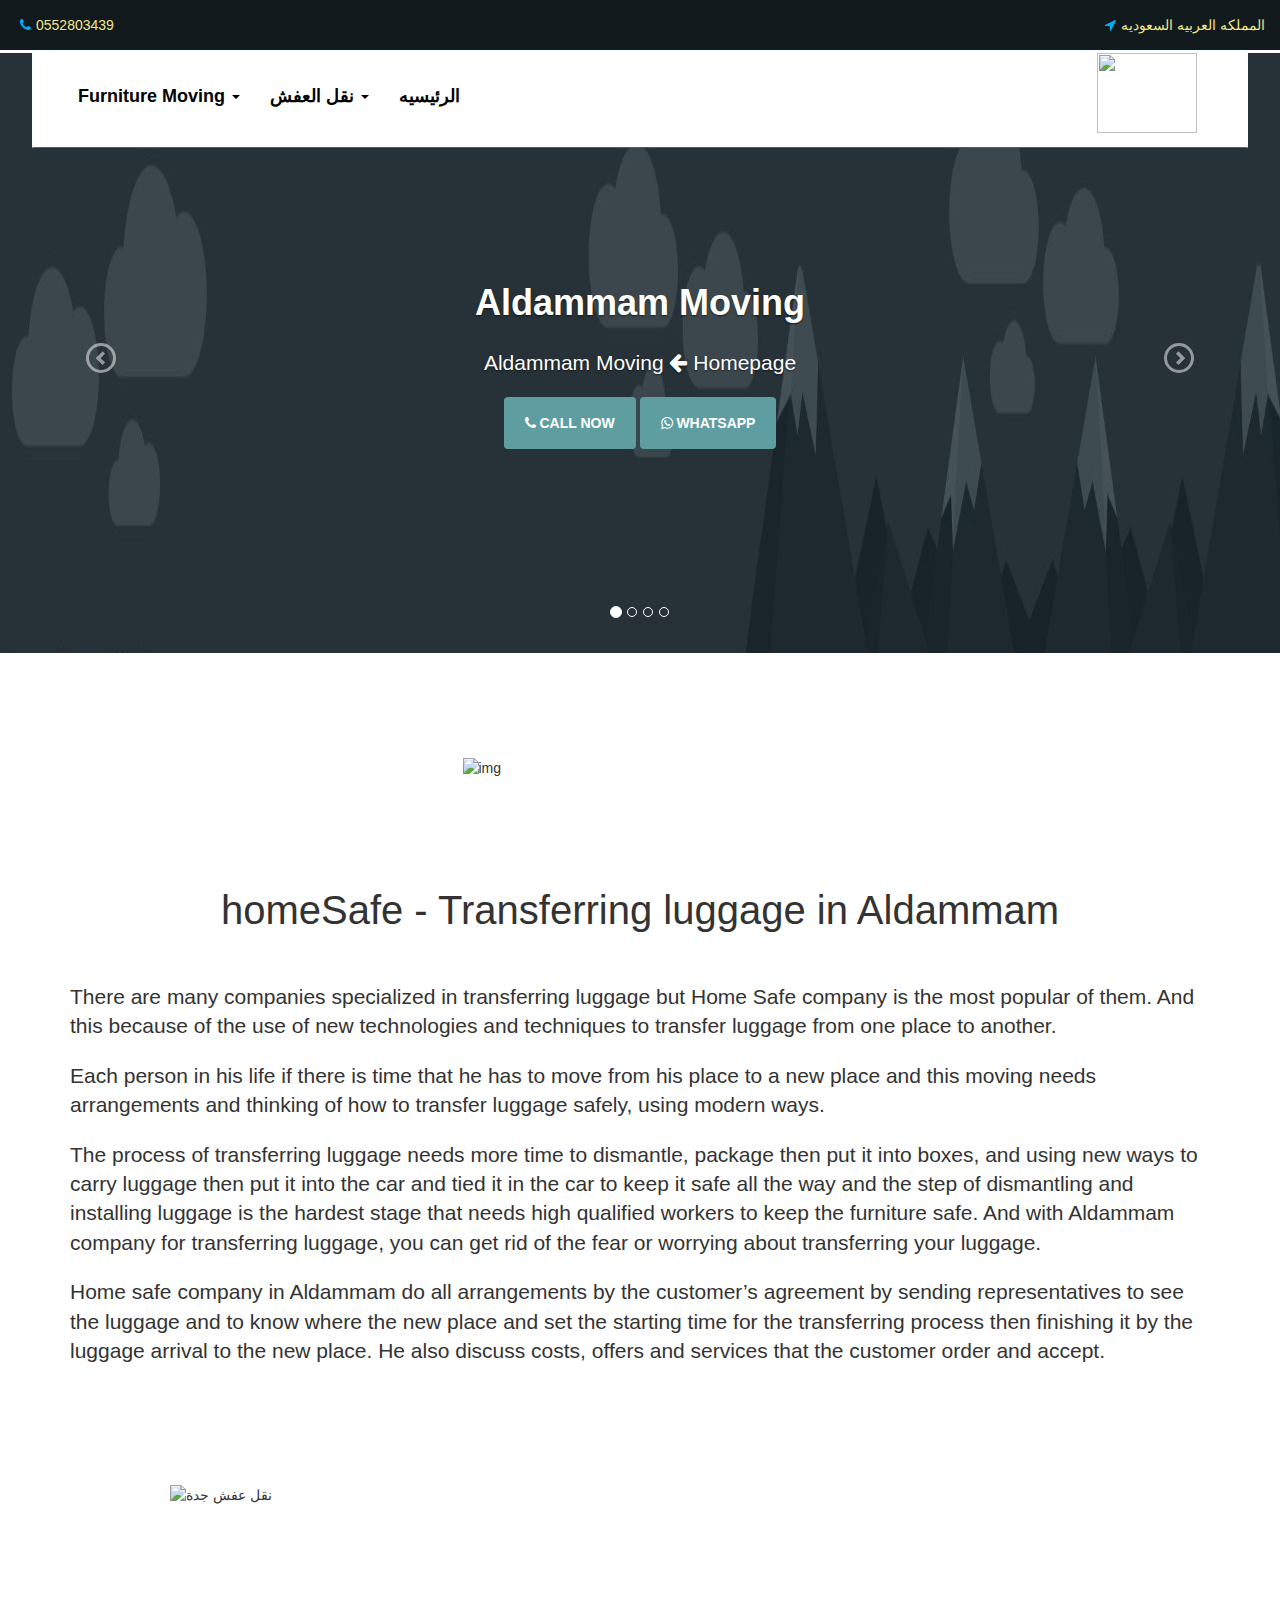
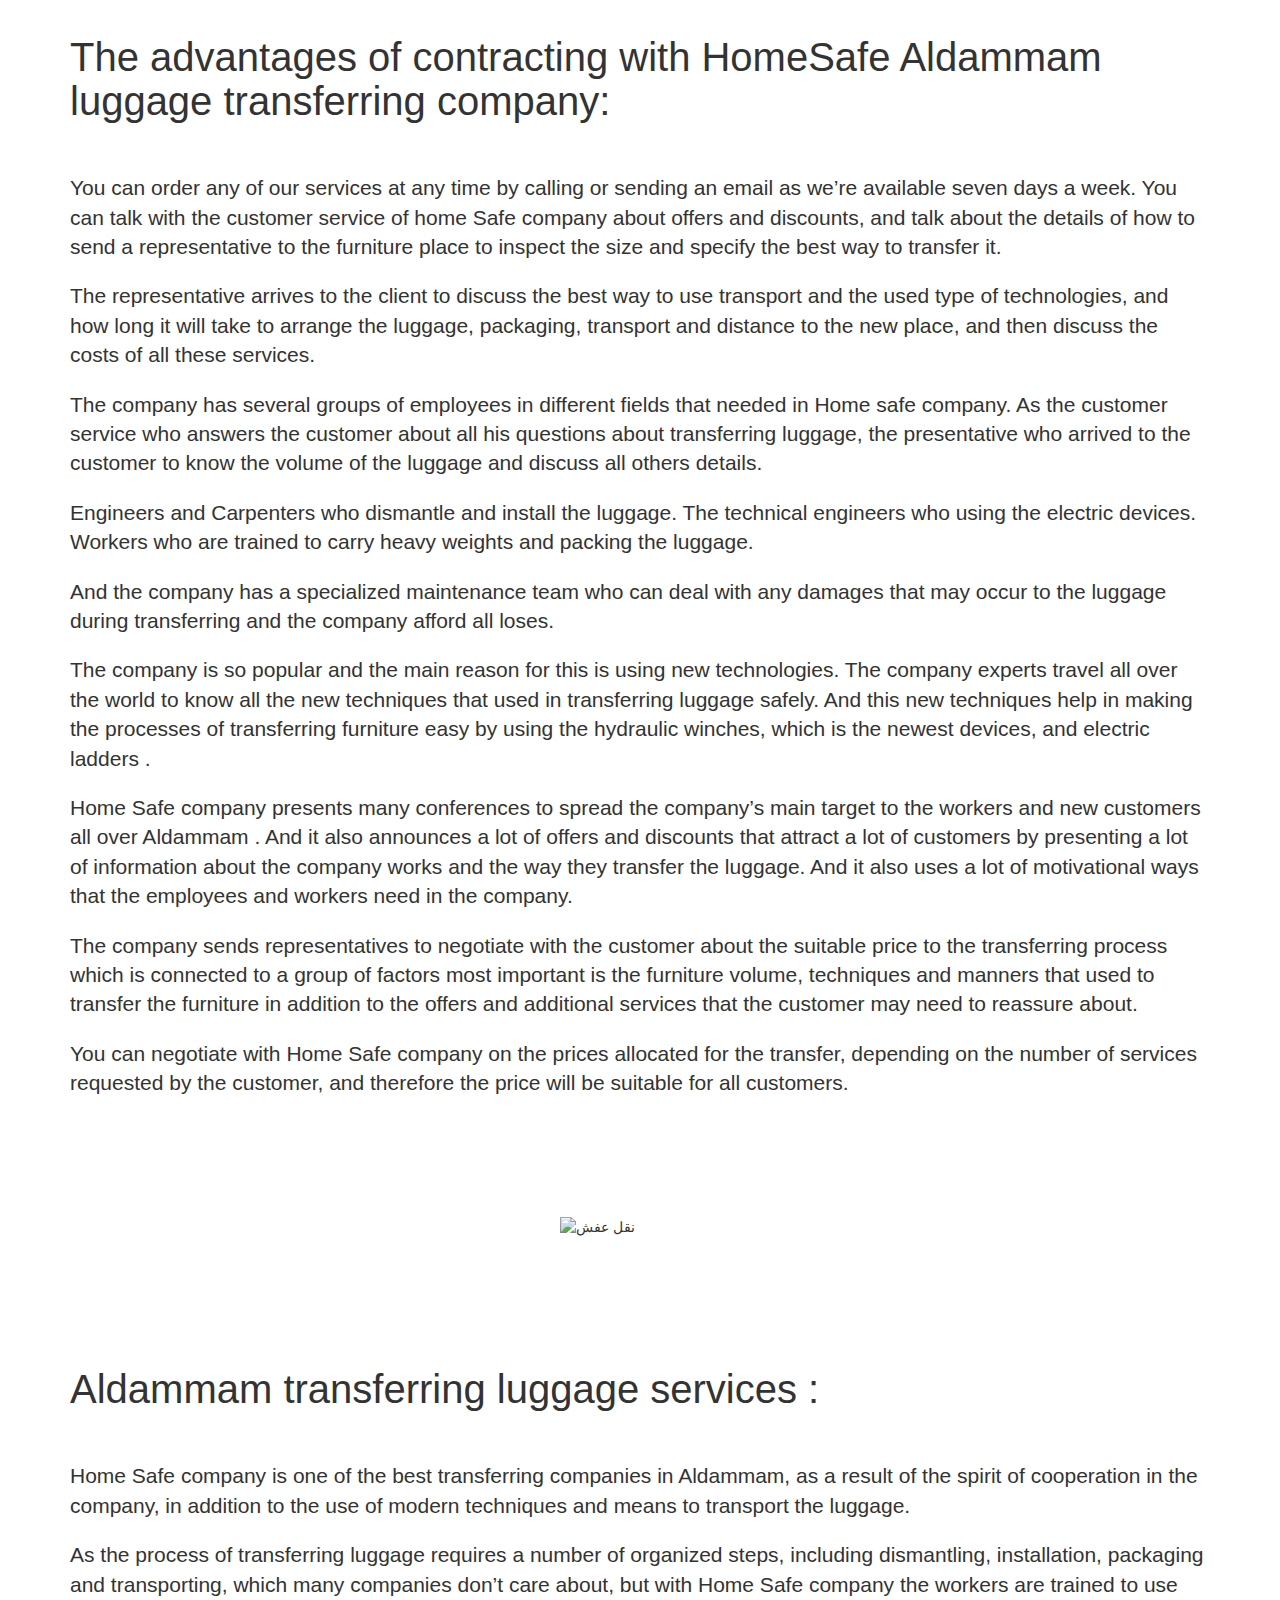
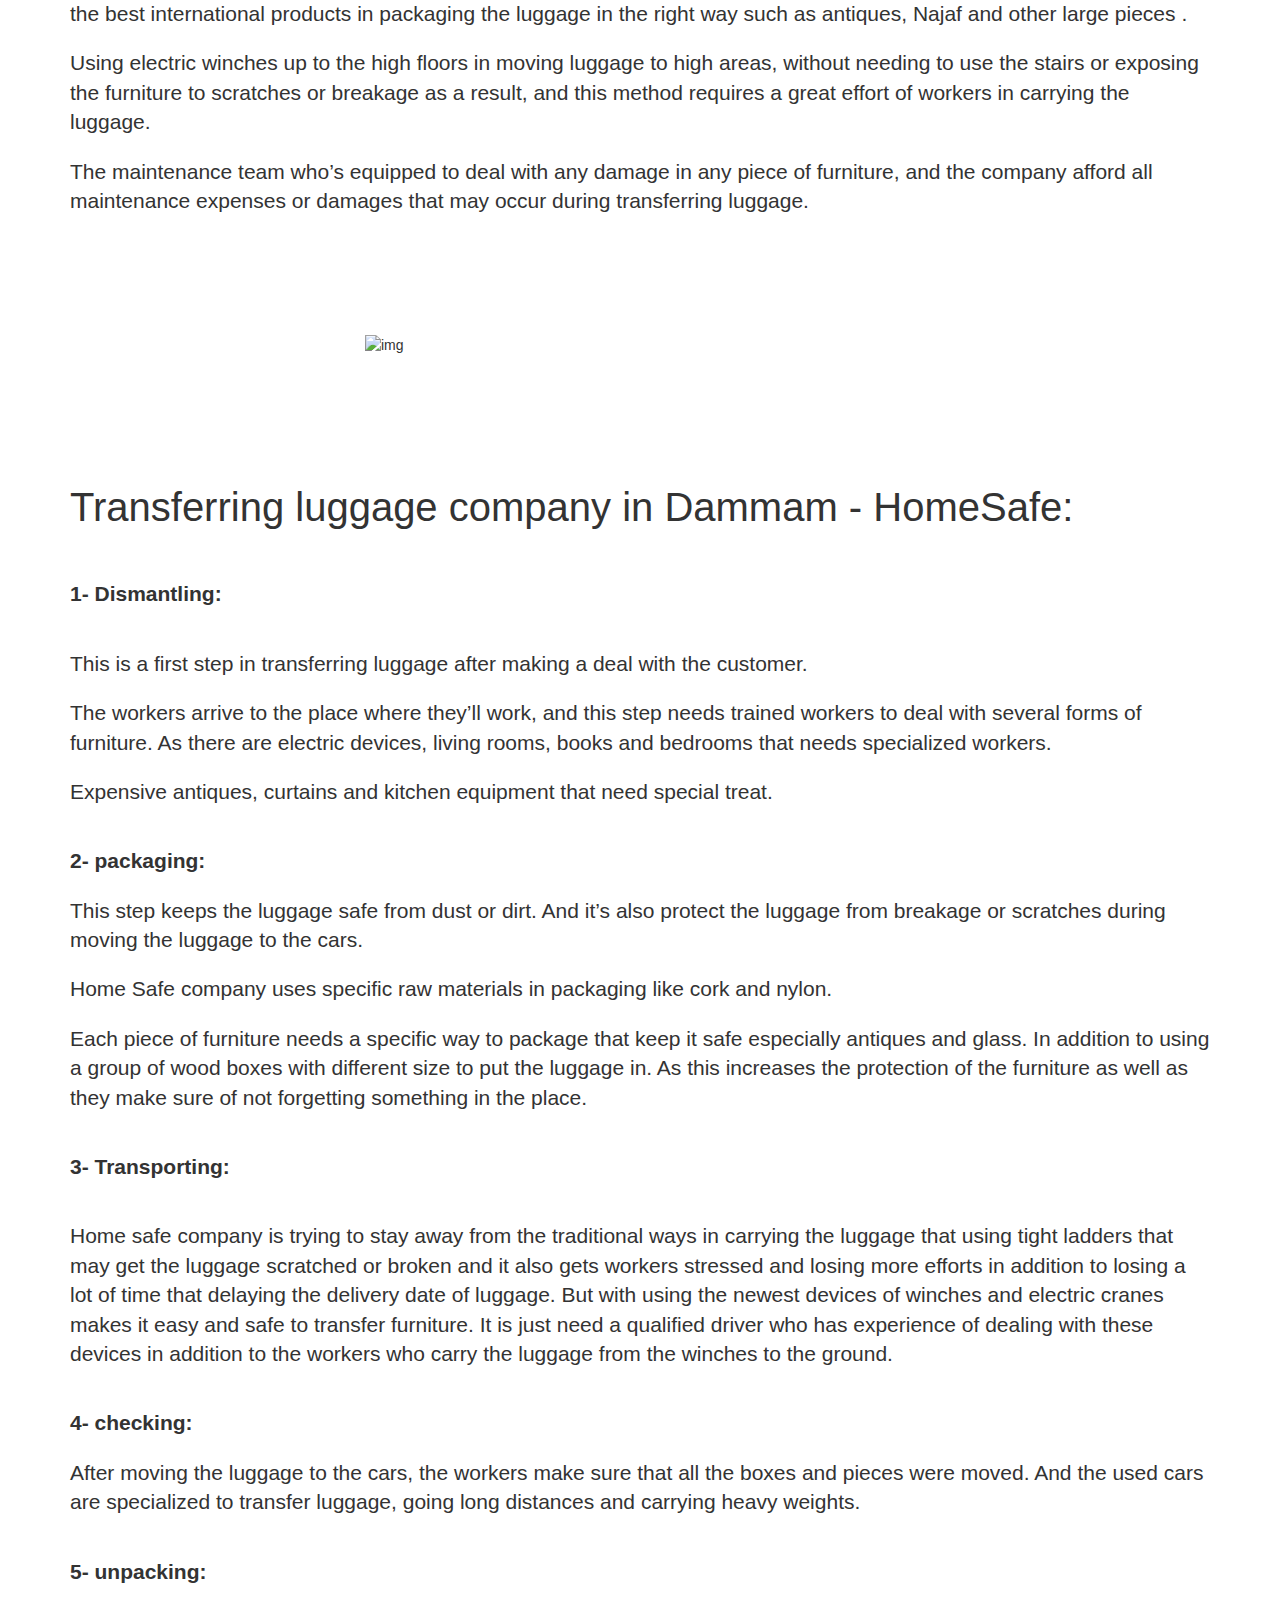
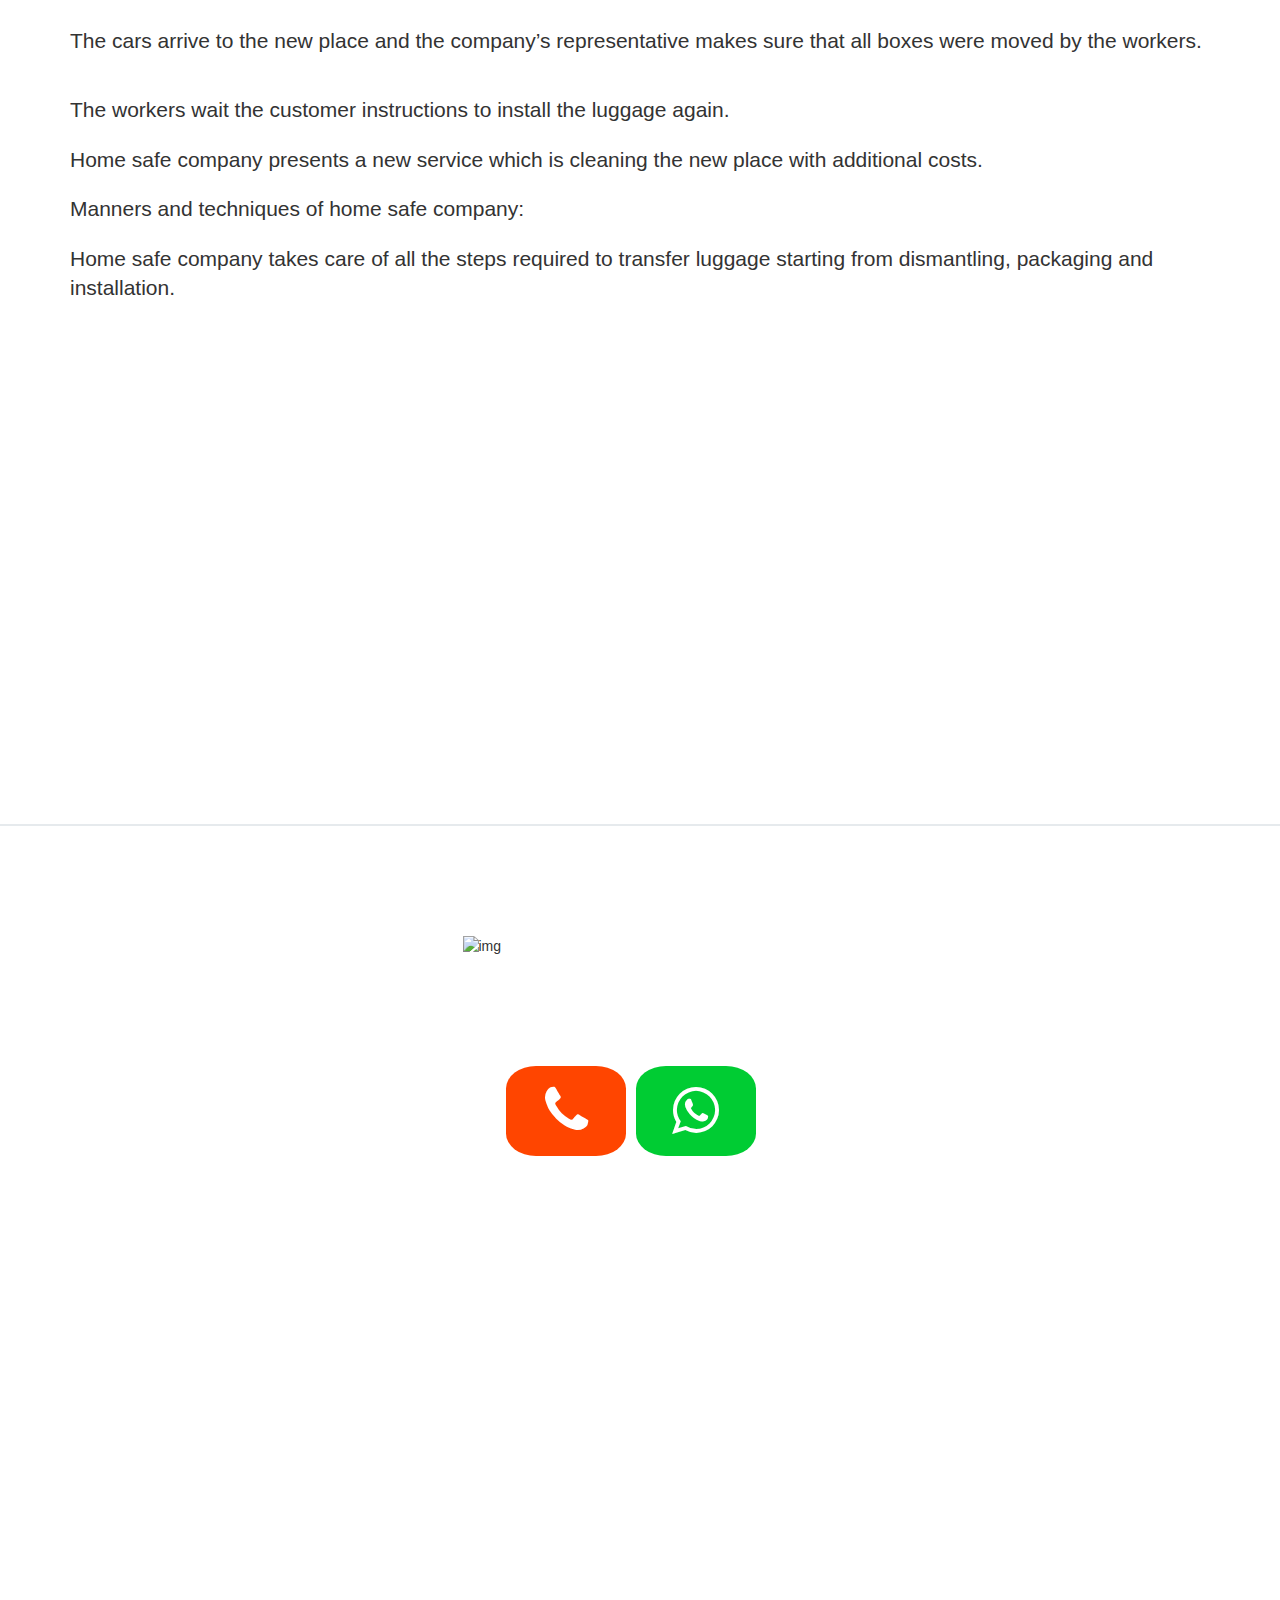
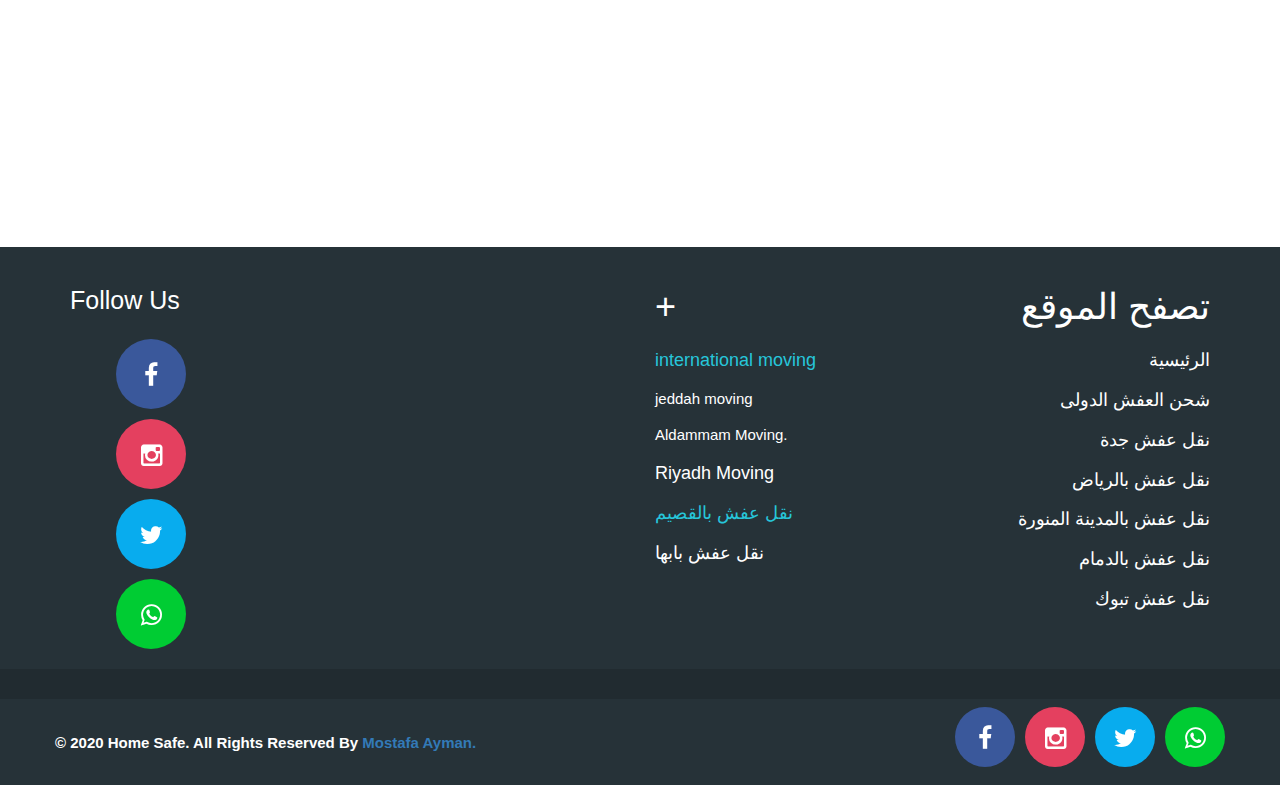
==== commit 3170c0fa: "Homesafe--100% done" ====
--- a/Aldammam Moving.html
+++ b/Aldammam Moving.html
@@ -65,7 +65,6 @@
             </div>
             <div class="collapse navbar-collapse" id="bs-example-navbar-collapse-1">
                 <ul class="nav navbar-nav navbar-left">
-                    <li><a href="clean.html">شركة تنظيف جده </a></li>
                     <li class="dropdown">
                               <a href="#" class="dropdown-toggle" data-toggle="dropdown" role="button" aria-haspopup="true" aria-expanded="false"> Furniture Moving <span class="caret"></span></a>
                               <ul class="dropdown-menu">
@@ -113,7 +112,6 @@
                 </div>
                 <div class="collapse navbar-collapse" id="bs-example-navbar-collapse-3">
                 <ul class="nav navbar-nav navbar-left">
-                    <li><a href="">شركة تنظيف جده </a></li>
                      <li class="dropdown">
                               <a href="#" class="dropdown-toggle" data-toggle="dropdown" role="button" aria-haspopup="true" aria-expanded="false"> Furniture Moving <span class="caret"></span></a>
                               <ul class="dropdown-menu">
@@ -1084,8 +1082,7 @@
                     <h4 style="font-size:15px;"><a href="Jeddah%20Moving.html">jeddah moving</a></h4>
                     <h4 style="font-size:15px;"><a href="Aldammam%20Moving.html">Aldammam Moving.</a></h4>
                     <h4 style="color:#26C6DA"><a href="Riyadh%20Moving.html">Riyadh Moving</a></h4>
-                    <h4 style="color:#26C6DA"><a href="clean.html" style="color:#26C6DA">شركة تنظيف جدة</a></h4>
-                    <h4><a href="kosym.html">نقل عفش بالقصيم</a></h4>
+                    <h4 style="color:#26C6DA"><a href="kosym.html" style="color:#26C6DA">نقل عفش بالقصيم</a></h4>
                     <h4><a href="bba.html">نقل عفش بابها</a></h4>
 
                 </div>
--- a/css/style.css
+++ b/css/style.css
@@ -859,7 +859,29 @@
 
 /* End Css of Footer Section */
 
-
+.xbbb
+{
+    
+}
+
+.bbb
+{
+    font-family: "Varela Round",Arial,"Helvetica Neue",Helvetica,serif;
+font-size: 16px;
+font-weight: 400;
+line-height: 1.5;
+text-align: right;
+direction: inherit;
+box-sizing: border-box;
+text-decoration: none;
+color: #2f2c2c;
+transition: all 0.15s linear;
+display: table-cell;
+position: relative;
+z-index: 1;
+padding: 10px;
+background-color: #4cc2c0;
+}
 
 .social-iconss li a {
     width: 70px;
@@ -1364,3 +1386,141 @@
 }
 
 
+
+
+/*Start contact */
+
+
+.contact-heading {
+    margin-bottom: 30px;
+}
+
+.contact-info-content ul li:last-child {
+    border-bottom: none;
+}
+
+.contact-info-content ul li {
+    overflow: hidden;
+    padding: 36px 15px;
+    border-bottom: 1px dotted #e0e0e0;
+    position: relative;
+}
+
+.contact-heading h3 {
+    font-size: 32px;
+    text-transform: uppercase;
+    color: #fff;
+    margin-top: 0;
+    color: #353747;
+    position: relative;
+}
+
+.contact-info-comment:hover .contact-heading h3:after {
+    width: 230px;
+}
+
+.contact-info-comment:hover .contact-heading.style-two h3:after {
+    width: 295px;
+}
+
+.contact-heading h3:after {
+    content: "";
+    position: absolute;
+    top: 129%;
+    left: 3px;
+    width: 100px;
+    height: 5px;
+    background: #5488f9;
+    transition: all .80s ease-in-out;
+}
+
+.contact-info-left {
+    position: absolute;
+    top: 50%;
+    transform: translateY(-50%);
+    left: 0;
+}
+
+.contact-info-left i {
+    width: 52px;
+    height: 52px;
+    line-height: 52px;
+    text-align: center;
+    background: #353747;
+    font-size: 25px;
+    color: #fff;
+    border-radius: 100%;
+    display: inline-block;
+}
+
+.contact-info-right {
+    margin-left: 65px;
+}
+
+.contact-info-right p {
+    color: #353747;
+    margin: 0;
+}
+
+.comment-info-content input,
+.comment-info-content textarea {
+    outline: none;
+    background: #f0f1f2;
+    padding: 13px 14px 13px 25px;
+    border-radius: 32px;
+    font-size: 15px;
+    margin-bottom: 20px;
+    border: 1px solid transparent;
+}
+
+.comment-name-email input:focus {
+    border: 1px solid #f0f1f2;
+}
+
+.contact .comment-name {
+    width: 49%;
+    float: left;
+}
+
+.contact .comment-email {
+    width: 49%;
+    float: right;
+}
+
+.comment-text-area textarea:focus {
+    border: 1px solid #f0f1f2;
+    background: #fff;
+}
+
+.comment-text-area textarea {
+    border-radius: 16px;
+    min-height: 138px;
+    border: 1px solid transparent;
+}
+
+.comment-input::-webkit-input-placeholder {
+    /* Chrome/Opera/Safari */
+    color: #aaadb3;
+}
+
+.comment-say::-webkit-input-placeholder {
+    /* Chrome/Opera/Safari */
+    color: #aaadb3;
+}
+
+.submit-btn .custom-btn {
+    border-radius: 32px;
+    display: block;
+    text-align: center;
+    color: #fff;
+    box-shadow: inset 6px 5px 27px 22px #5488f9, inset 1px 0px 0px 0px #5488f9;
+    padding: 10px 0;
+}
+
+.submit-btn .custom-btn:hover {
+    color: #fff;
+    box-shadow: inset 6px 5px 27px 22px #353745, inset 1px 0px 0px 0px #353745;
+}
+
+
+
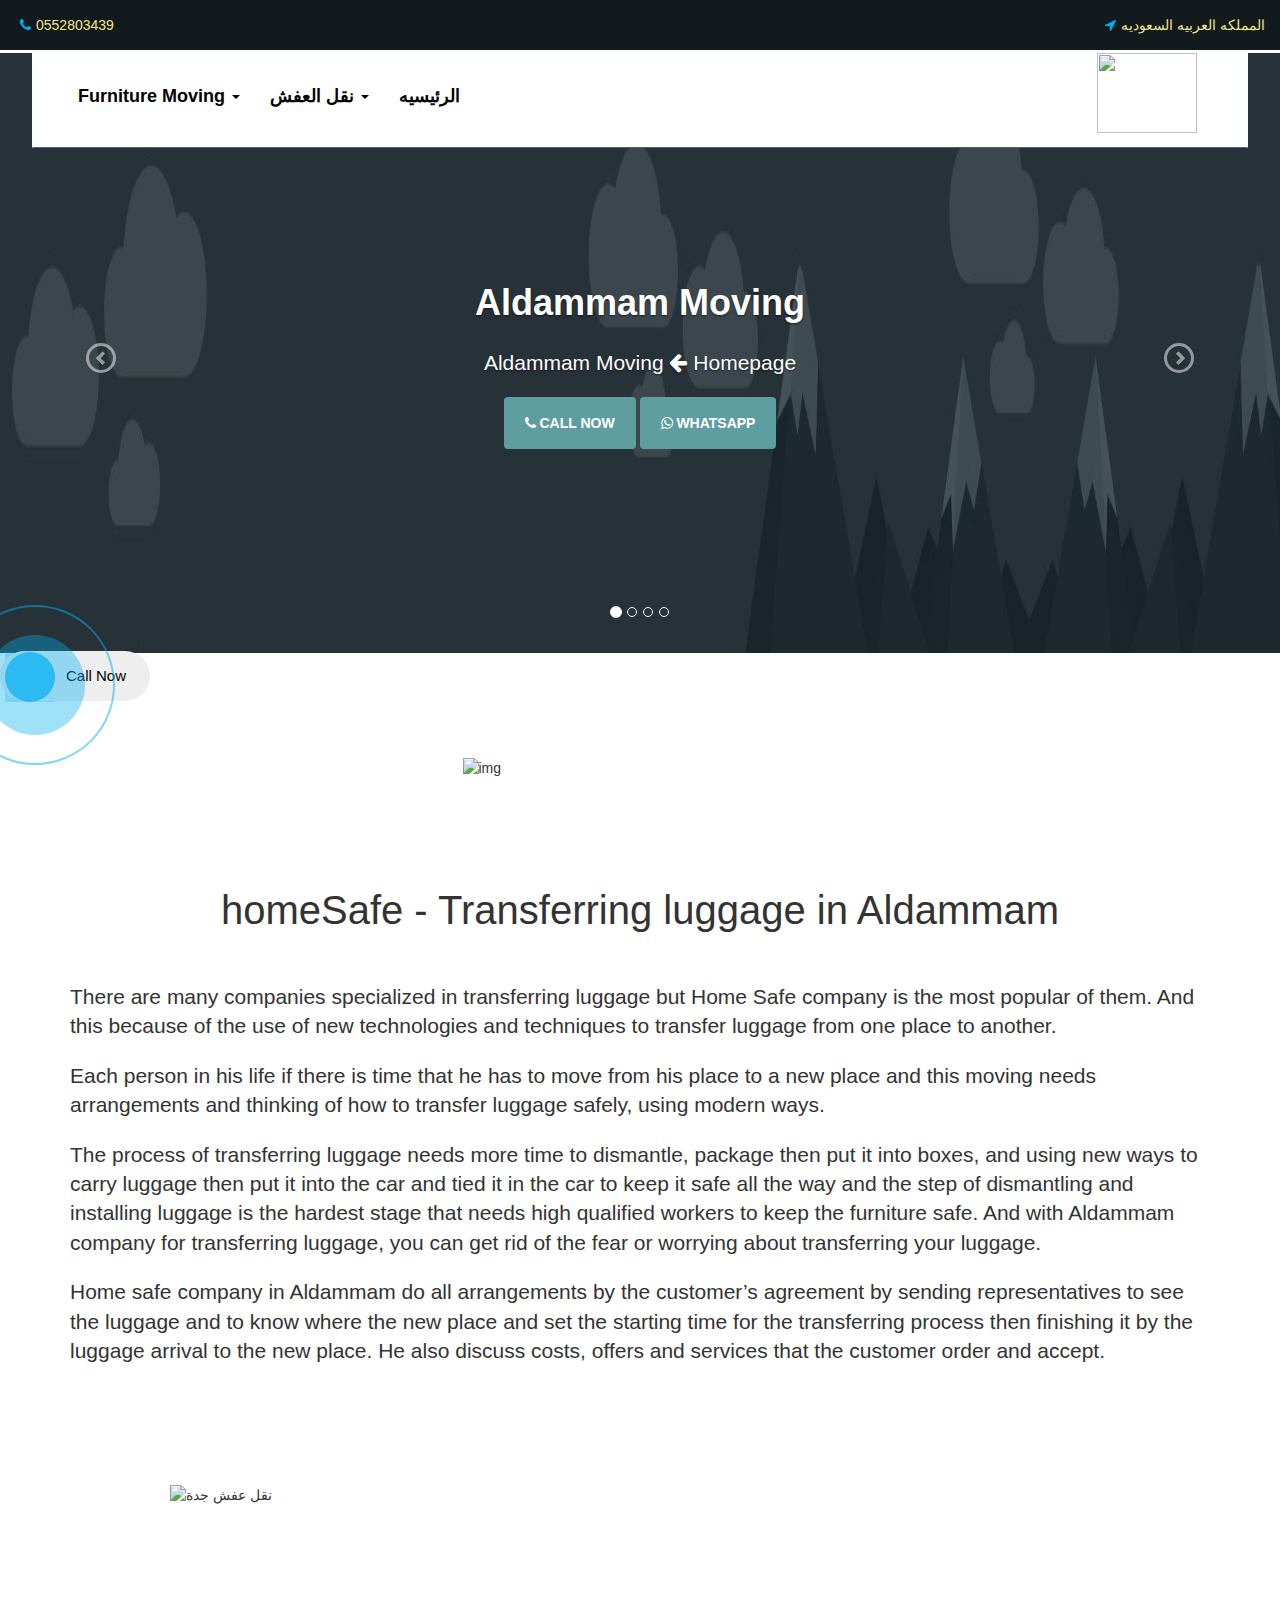
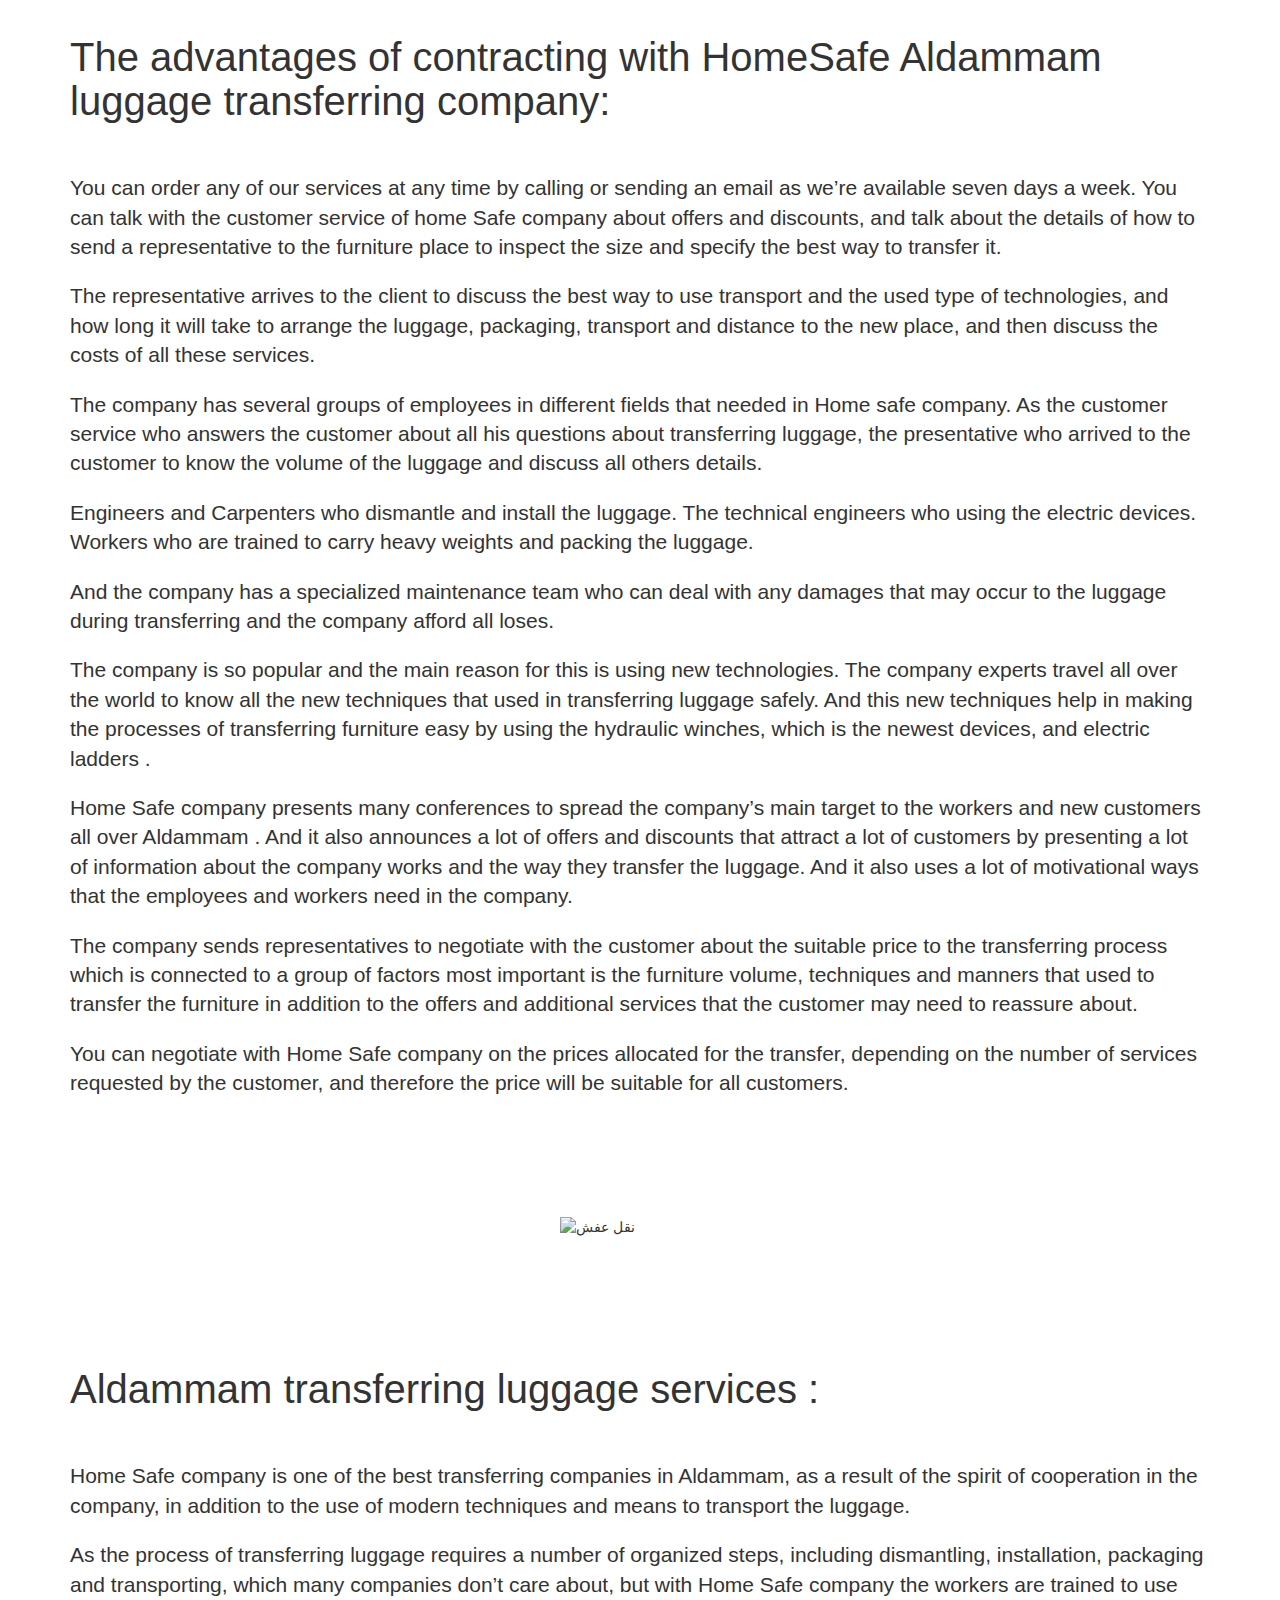
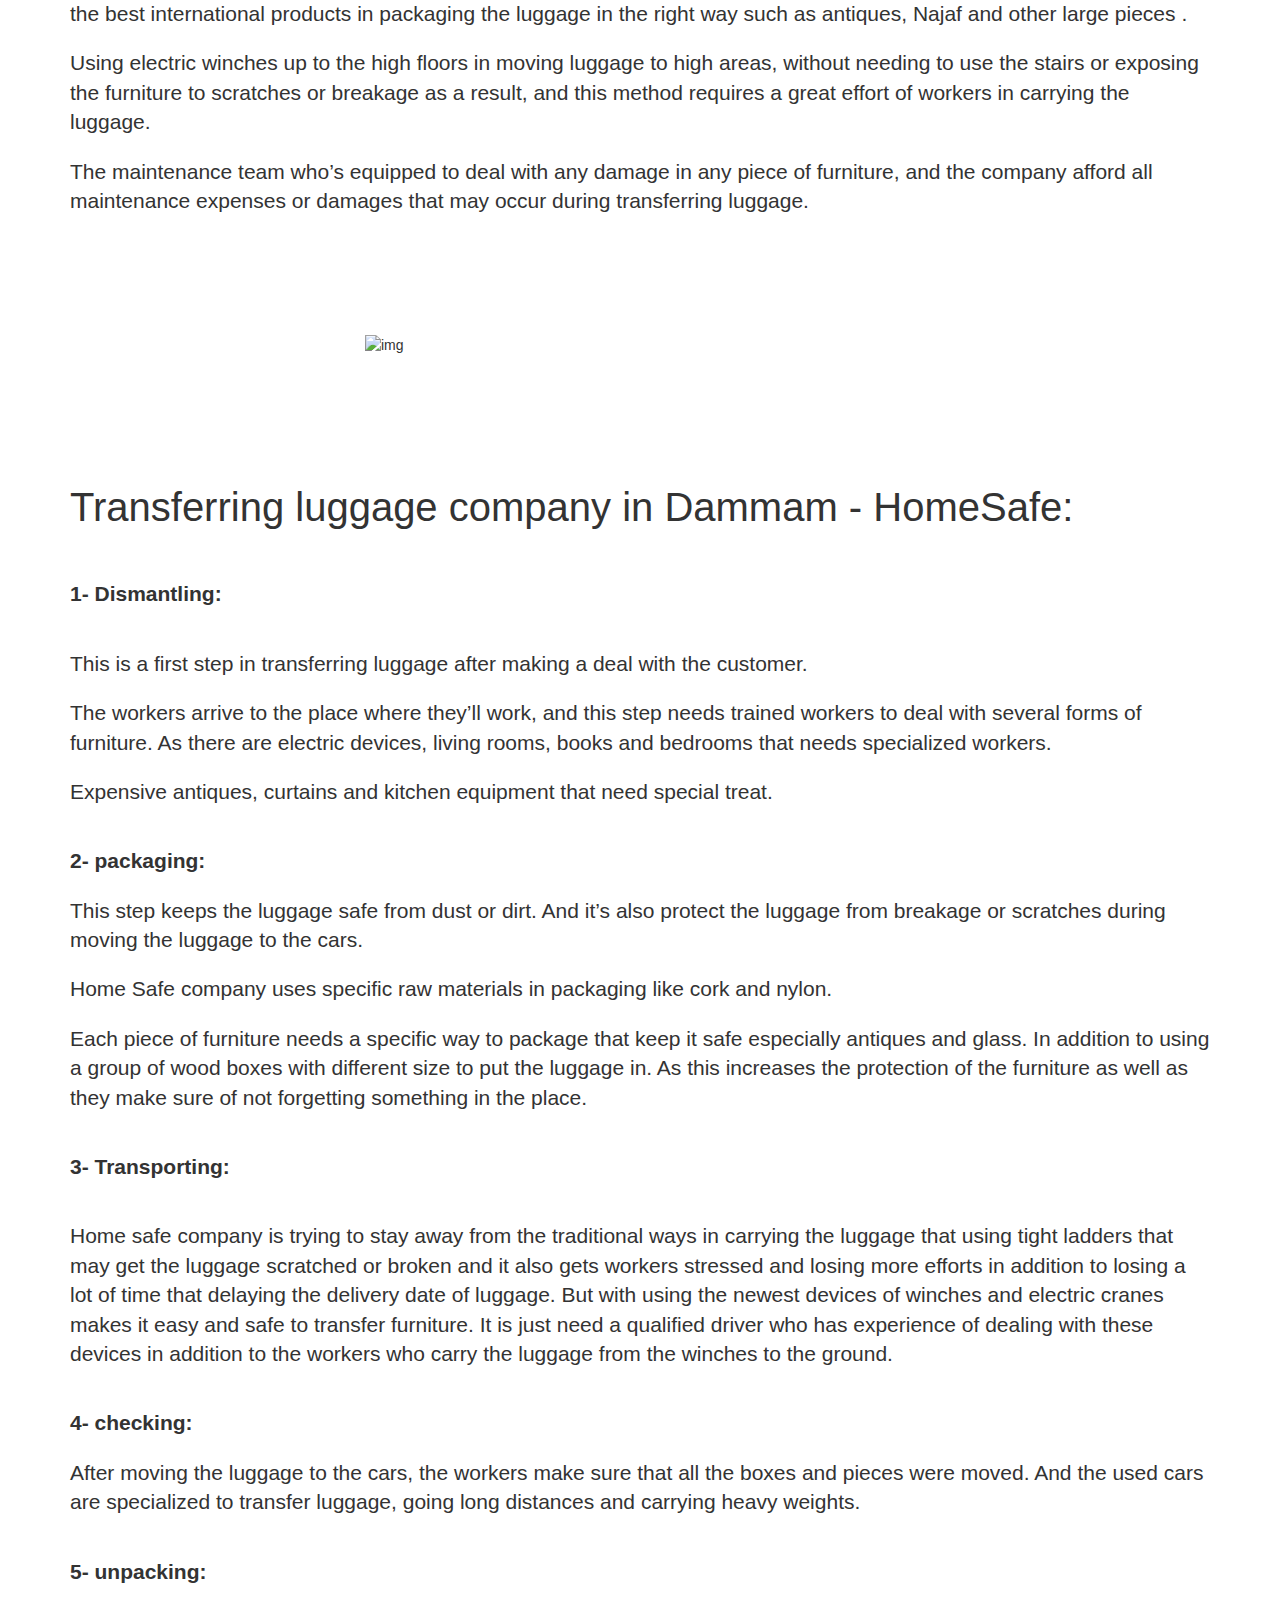
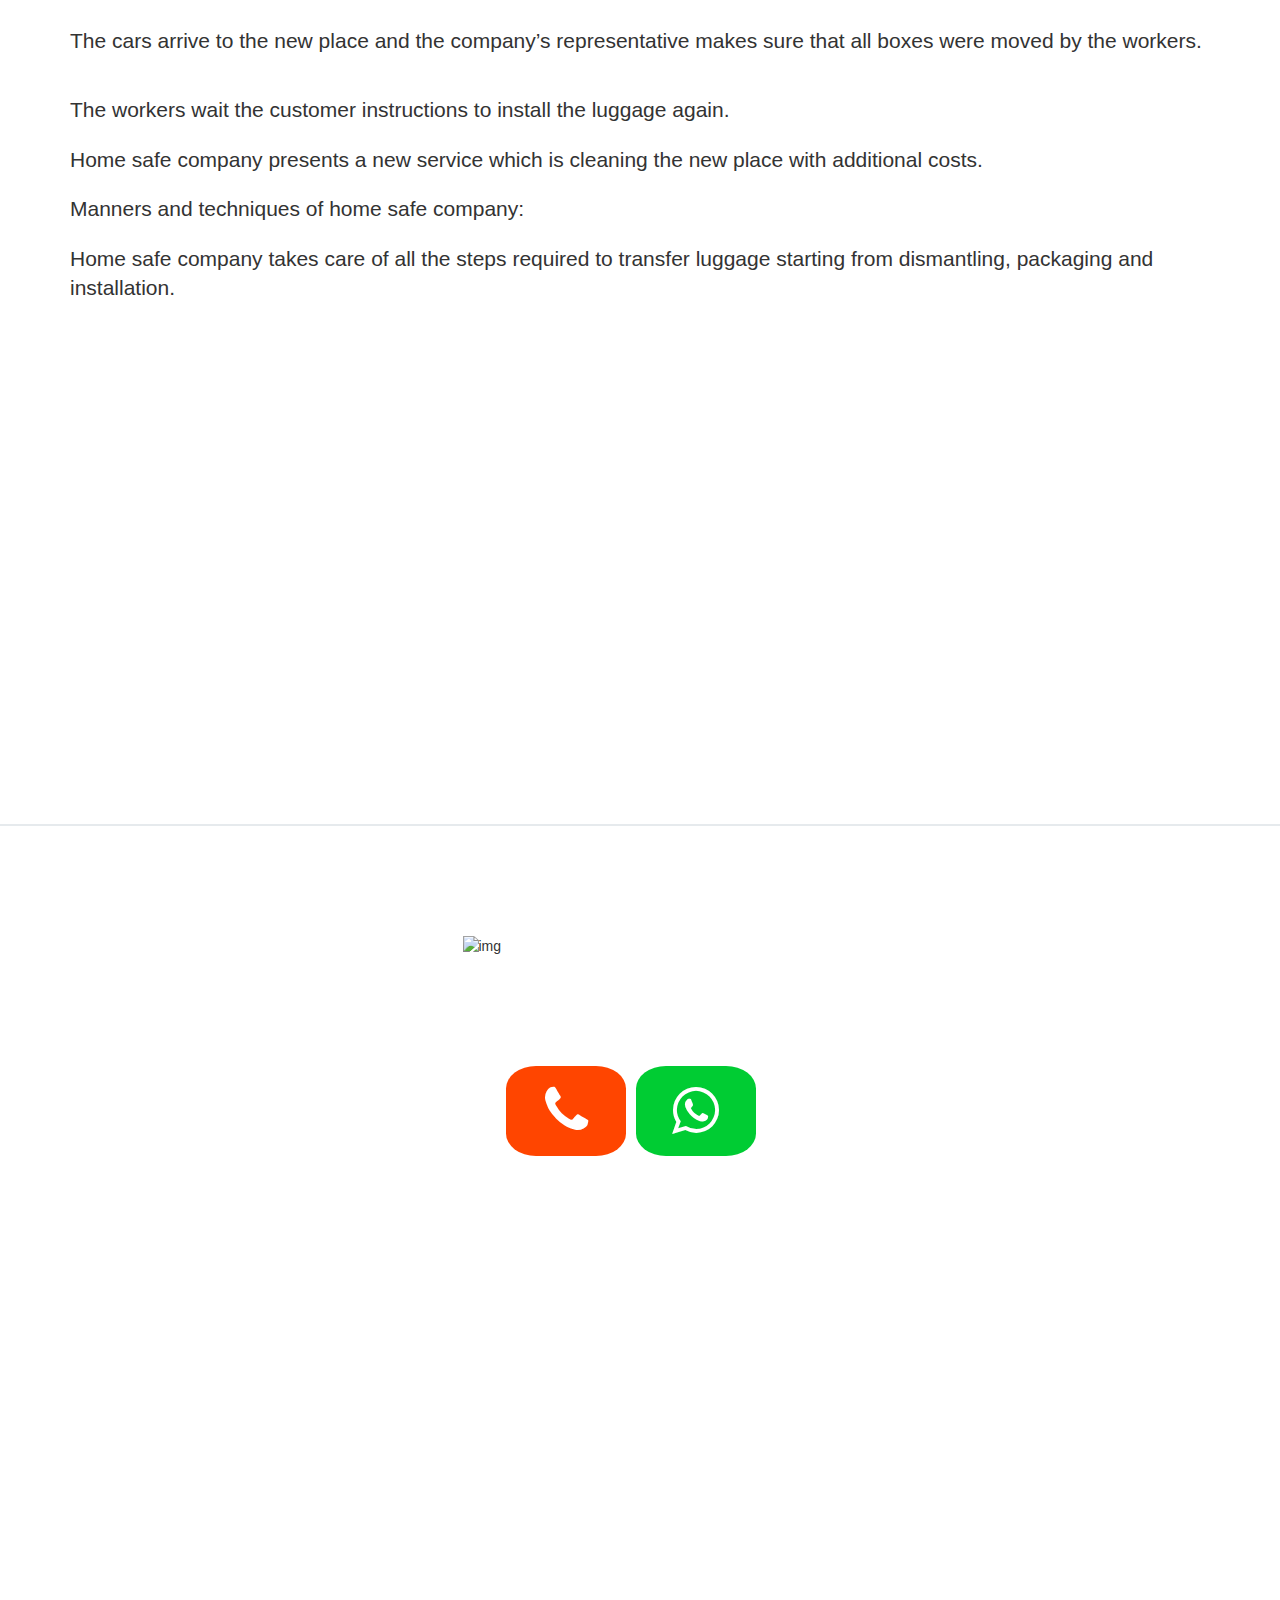
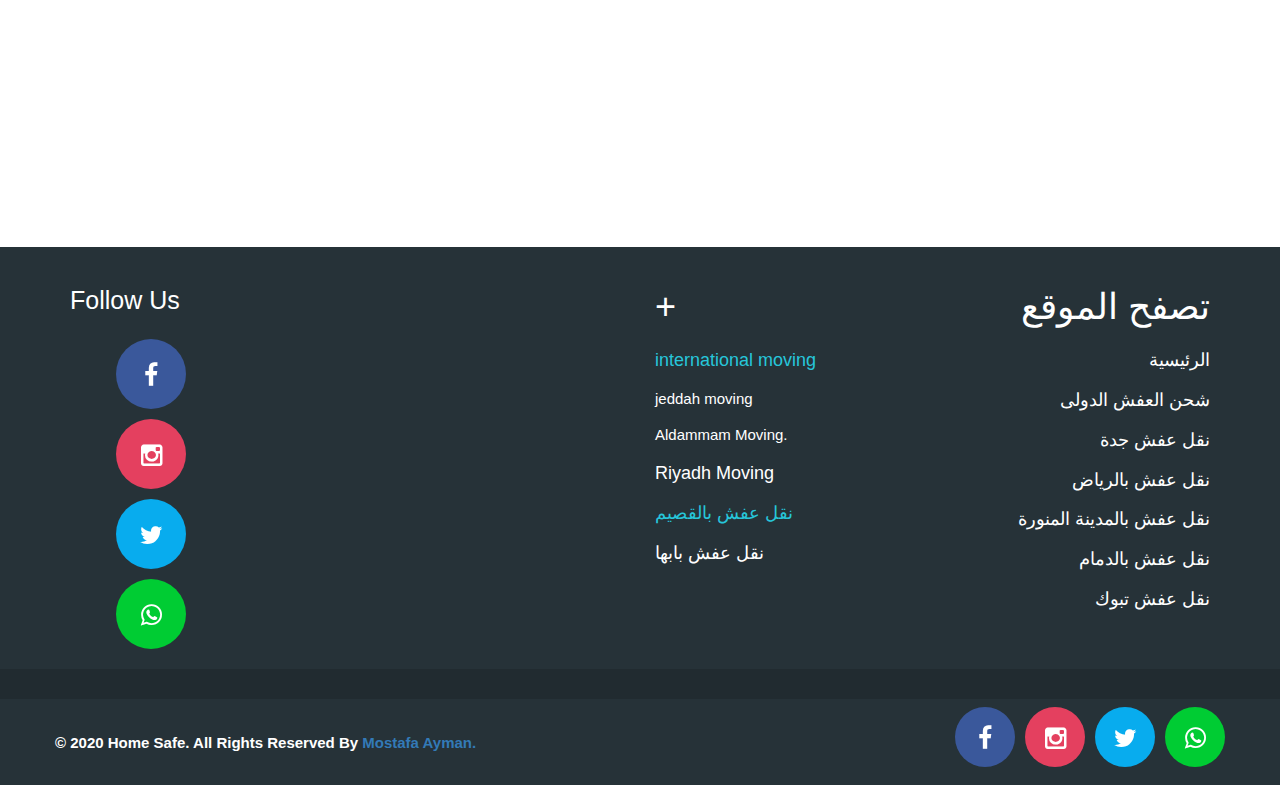
==== commit 99aa7c6b: "Homesafe--100% done-call" ====
--- a/Aldammam Moving.html
+++ b/Aldammam Moving.html
@@ -1142,7 +1142,14 @@
             <!-- footer-section end -->
 
     
-    
+    <div class="quick-alo-phone quick-alo-green quick-alo-show" id="quick-alo-phoneIcon" style="left: -65px; top: 65%;">
+  <div class="phone"><p class="number-phone">Call Now</p></div>
+  <a href="tel:0552803439" title="Liên hệ nhanh">
+  <div class="quick-alo-ph-circle"></div>
+  <div class="quick-alo-ph-circle-fill"></div>
+  <div class="quick-alo-ph-img-circle"></div>
+  </a>
+</div>
     
     
     
--- a/css/style.css
+++ b/css/style.css
@@ -36,19 +36,7 @@
 
 }
 /*Start Navbar */
-/*
-
-.navbar-default .navbar-nav > .active > a,
-.navbar-default .navbar-nav > .active > a:hover,
-.navbar-default .navbar-nav > .active > a:focus,
-.fixed .navbar-default .navbar-nav > .active > a,
-.fixed .navbar-default .navbar-nav > .active > a:hover,
-.fixed .navbar-default .navbar-nav > .active > a:focus {
-    color: #E44424;
-    border-bottom: 2px solid #0c81f6;
-    background-color: #FFF
-}
-*/
+
 
 
 
@@ -286,75 +274,6 @@
     padding: 100px;
 }
 
-/*
-.serv .item h4 {
-    font-weight: bold;
-    font-size: 20px;
-    padding-top: 10px
-}
-*/
-
-.serv .item .lead {
-/*    font-weight: 300*/
-/*
-        font-family: "Varela Round",Arial,"Helvetica Neue",Helvetica,serif;
-font-weight: 400;
-line-height: 1.5;
-text-align: right;
-box-sizing: border-box;
-margin: 0 0 1em 0;
-direction: inherit;
-color: #757575;
-*/
-/*font-size: 16px;*/
-}
-
-
-
-
-/*
-strong {
-    font-family: "Varela Round",Arial,"Helvetica Neue",Helvetica,serif;
-line-height: 1.5;
-text-align: right;
-direction: inherit;
-color: #757575;
-font-size: 16px;
-box-sizing: border-box;
-font-weight: bolder;
-}
-*/
-
-/*
-.serv .item .btn,
-.check form .btn{
-    padding: 10px 20px;
-    border-radius: 1px;
-    background-color: #E44424;
-    color: #FFF;
-    font-weight: 800;
-    transition: .9s ease-in-out
-}
-
-.serv .item .btn:hover,
-.check form .btn:hover {
-    background-color: #465A65;
-    color: #FFF;
-}
-
-.clr1 {
-    background-color: #01AEF0
-}
-
-.clr2 {
-    background-color: #465A65
-}
-
-.clr3 {
-    background-color: #A8CD1B
-}
-*/
-
 
 
 
@@ -362,44 +281,7 @@
 /* End Css of The Services Section */
 
 
-/* Start Css of Checkout Section */
-/*
-.check {
-    background-image: url('../imgs/81842-OGHGR2-907.jpg');
-    min-height: 450px;
-    background-position: center;
-    background-size: cover;
-    background-attachment: scroll;
-    background-repeat: no-repeat;
-    padding-top: 50px;
-    padding-bottom: 50px;
-}
-
-.check h2 {
-    padding-bottom: 35px;
-    color: #FFF;
-}
-
-.check form input {
-    padding: 15px 10px;
-    width: 80%;
-    margin-bottom: 50px;
-    border: 2px solid #A8CD1B;
-    transition: 0.9s ease-in-out;
-    font-size: 18px;
-    font-weight: 300px
-}
-
-.check form input:hover {
-    border: 2px solid #01AEF0
-}
-
-.check form .btn {
-    padding: 20px 30px;
-}
-*/
-
-/* Start Css of Checkout Section */
+
 
 
 
@@ -1524,3 +1406,448 @@
 
 
 
+
+
+
+
+
+
+.quick-alo-phone {
+    position: fixed;
+    background-color: transparent;
+    width: 200px;
+    height: 200px;
+    cursor: pointer;
+    z-index: 200000 !important;
+    -webkit-backface-visibility: hidden;
+    -webkit-transform: translateZ(0);
+    -webkit-transition: visibility .5s;
+    -moz-transition: visibility .5s;
+    -o-transition: visibility .5s;
+    transition: visibility .5s;
+    right: 150px;
+    top: 30px;
+}
+
+
+
+.phone {
+  background: #eee;
+  width: 150px;
+  height: 50px;
+  position: relative;
+  overflow: hidden;
+  background-size: 40px;
+  border-radius: 50px;
+  left: 65px;
+  top: 33%;
+}
+.number-phone {
+    font-size: 15px;
+    color: black;
+    line-height: 10px;
+    font-weight:normal;
+    padding-left: 46px;
+    margin: 20px;
+}
+
+
+
+.quick-alo-ph-img-circle {
+  width:50px;
+  height:50px;
+  top:67px;
+  left:70px;
+  position:absolute;
+  background:rgba(30,30,30,0.1) url("http://i.imgur.com/muld7fJ.png") no-repeat center center;
+  -webkit-border-radius:100%;
+  -moz-border-radius:100%;
+  border-radius:100%;
+  border:2px solid transparent;
+  opacity:.7;
+  -webkit-animation:quick-alo-circle-img-anim 1s infinite ease-in-out;
+  -moz-animation:quick-alo-circle-img-anim 1s infinite ease-in-out;
+  -ms-animation:quick-alo-circle-img-anim 1s infinite ease-in-out;
+  -o-animation:quick-alo-circle-img-anim 1s infinite ease-in-out;
+  animation:quick-alo-circle-img-anim 1s infinite ease-in-out;
+  -webkit-transform-origin:50% 50%;
+  -moz-transform-origin:50% 50%;
+  -ms-transform-origin:50% 50%;
+  -o-transform-origin:50% 50%;
+  transform-origin:50% 50%;
+}
+
+
+
+
+.quick-alo-ph-circle {
+    
+  width:160px;
+  height:160px;
+  top:20px;
+  left:20px;
+  position:absolute;
+  background-color:transparent;
+  -webkit-border-radius:100%;
+  -moz-border-radius:100%;
+  border-radius:100%;
+  border:2px solid rgba(30,30,30,0.4);
+  border:2px solid #bfebfc 9;
+  opacity:.1;
+  -webkit-animation:quick-alo-circle-anim 1.2s infinite ease-in-out;
+  -moz-animation:quick-alo-circle-anim 1.2s infinite ease-in-out;
+  -ms-animation:quick-alo-circle-anim 1.2s infinite ease-in-out;
+  -o-animation:quick-alo-circle-anim 1.2s infinite ease-in-out;
+  animation:quick-alo-circle-anim 1.2s infinite ease-in-out;
+  -webkit-transition:all .5s;
+  -moz-transition:all .5s;
+  -o-transition:all .5s;
+  transition:all .5s;
+  -webkit-transform-origin:50% 50%;
+  -moz-transform-origin:50% 50%;
+  -ms-transform-origin:50% 50%;
+  -o-transform-origin:50% 50%;
+  transform-origin:50% 50%;
+}
+
+.quick-alo-phone.quick-alo-active .quick-alo-ph-circle {
+  -webkit-animation:quick-alo-circle-anim 1.1s infinite ease-in-out !important;
+  -moz-animation:quick-alo-circle-anim 1.1s infinite ease-in-out !important;
+  -ms-animation:quick-alo-circle-anim 1.1s infinite ease-in-out !important;
+  -o-animation:quick-alo-circle-anim 1.1s infinite ease-in-out !important;
+  animation:quick-alo-circle-anim 1.1s infinite ease-in-out !important;
+}
+
+.quick-alo-phone.quick-alo-static .quick-alo-ph-circle {
+  -webkit-animation:quick-alo-circle-anim 2.2s infinite ease-in-out !important;
+  -moz-animation:quick-alo-circle-anim 2.2s infinite ease-in-out !important;
+  -ms-animation:quick-alo-circle-anim 2.2s infinite ease-in-out !important;
+  -o-animation:quick-alo-circle-anim 2.2s infinite ease-in-out !important;
+  animation:quick-alo-circle-anim 2.2s infinite ease-in-out !important;
+}
+
+.quick-alo-phone.quick-alo-hover .quick-alo-ph-circle,
+.quick-alo-phone:hover .quick-alo-ph-circle {
+  border-color:#00aff2;
+  opacity:.5;
+}
+
+.quick-alo-phone.quick-alo-green.quick-alo-hover .quick-alo-ph-circle,
+.quick-alo-phone.quick-alo-green:hover .quick-alo-ph-circle {
+  border-color:#75eb50;
+  border-color:#baf5a7 9;
+  opacity:.5;
+}
+
+.quick-alo-phone.quick-alo-green .quick-alo-ph-circle {
+  border-color:#00aff2;
+  border-color:#bfebfc 9;
+  opacity:.5;
+}
+
+.quick-alo-phone.quick-alo-gray.quick-alo-hover .quick-alo-ph-circle,
+.quick-alo-phone.quick-alo-gray:hover .quick-alo-ph-circle {
+  border-color:#ccc;
+  opacity:.5;
+}
+
+.quick-alo-phone .quick-alo-ph-circle {
+  border-color:#75eb50;
+  opacity:.5;
+}
+
+.quick-alo-ph-circle-fill {
+  width:100px;
+  height:100px;
+  top:50px;
+  left:50px;
+  position:absolute;
+  background-color:#000;
+  -webkit-border-radius:100%;
+  -moz-border-radius:100%;
+  border-radius:100%;
+  border:2px solid transparent;
+  opacity:.1;
+  -webkit-animation:quick-alo-circle-fill-anim 2.3s infinite ease-in-out;
+  -moz-animation:quick-alo-circle-fill-anim 2.3s infinite ease-in-out;
+  -ms-animation:quick-alo-circle-fill-anim 2.3s infinite ease-in-out;
+  -o-animation:quick-alo-circle-fill-anim 2.3s infinite ease-in-out;
+  animation:quick-alo-circle-fill-anim 2.3s infinite ease-in-out;
+  -webkit-transition:all .5s;
+  -moz-transition:all .5s;
+  -o-transition:all .5s;
+  transition:all .5s;
+  -webkit-transform-origin:50% 50%;
+  -moz-transform-origin:50% 50%;
+  -ms-transform-origin:50% 50%;
+  -o-transform-origin:50% 50%;
+  transform-origin:50% 50%;
+}
+
+.quick-alo-phone .quick-alo-ph-circle-fill {
+  -webkit-animation:quick-alo-circle-fill-anim 1.7s infinite ease-in-out !important;
+  -moz-animation:quick-alo-circle-fill-anim 1.7s infinite ease-in-out !important;
+  -ms-animation:quick-alo-circle-fill-anim 1.7s infinite ease-in-out !important;
+  -o-animation:quick-alo-circle-fill-anim 1.7s infinite ease-in-out !important;
+  animation:quick-alo-circle-fill-anim 1.7s infinite ease-in-out !important;
+}
+
+.quick-alo-phone.quick-alo-static .quick-alo-ph-circle-fill {
+  -webkit-animation:quick-alo-circle-fill-anim 2.3s infinite ease-in-out !important;
+  -moz-animation:quick-alo-circle-fill-anim 2.3s infinite ease-in-out !important;
+  -ms-animation:quick-alo-circle-fill-anim 2.3s infinite ease-in-out !important;
+  -o-animation:quick-alo-circle-fill-anim 2.3s infinite ease-in-out !important;
+  animation:quick-alo-circle-fill-anim 2.3s infinite ease-in-out !important;
+  opacity:0 !important;
+}
+
+.quick-alo-phone.quick-alo-hover .quick-alo-ph-circle-fill,
+.quick-alo-phone:hover .quick-alo-ph-circle-fill {
+  background-color:rgba(0,175,242,0.5);
+  background-color:#00aff2 9;
+  opacity:.75 !important;
+}
+
+.quick-alo-phone.quick-alo-green.quick-alo-hover .quick-alo-ph-circle-fill,
+.quick-alo-phone.quick-alo-green:hover .quick-alo-ph-circle-fill {
+  background-color:rgba(117,235,80,0.5);
+  background-color:#baf5a7 9;
+  opacity:.75 !important;
+}
+
+.quick-alo-phone.quick-alo-green .quick-alo-ph-circle-fill {
+  background-color:rgba(0,175,242,0.5);
+  background-color:#a6e3fa 9;
+  opacity:.75 !important;
+}
+
+.quick-alo-phone.quick-alo-gray.quick-alo-hover .quick-alo-ph-circle-fill,
+.quick-alo-phone.quick-alo-gray:hover .quick-alo-ph-circle-fill {
+  background-color:rgba(204,204,204,0.5);
+  background-color:#000 9;
+  opacity:.75 !important;
+}
+
+.quick-alo-phone.quick-alo-gray .quick-alo-ph-circle-fill {
+  background-color:rgba(117,235,80,0.5);
+  opacity:.75 !important;
+}
+
+
+
+.quick-alo-phone.quick-alo-active .quick-alo-ph-img-circle {
+  -webkit-animation:quick-alo-circle-img-anim 1s infinite ease-in-out !important;
+  -moz-animation:quick-alo-circle-img-anim 1s infinite ease-in-out !important;
+  -ms-animation:quick-alo-circle-img-anim 1s infinite ease-in-out !important;
+  -o-animation:quick-alo-circle-img-anim 1s infinite ease-in-out !important;
+  animation:quick-alo-circle-img-anim 1s infinite ease-in-out !important;
+}
+
+.quick-alo-phone.quick-alo-static .quick-alo-ph-img-circle {
+  -webkit-animation:quick-alo-circle-img-anim 0s infinite ease-in-out !important;
+  -moz-animation:quick-alo-circle-img-anim 0s infinite ease-in-out !important;
+  -ms-animation:quick-alo-circle-img-anim 0s infinite ease-in-out !important;
+  -o-animation:quick-alo-circle-img-anim 0s infinite ease-in-out !important;
+  animation:quick-alo-circle-img-anim 0s infinite ease-in-out !important;
+}
+
+.quick-alo-phone.quick-alo-hover .quick-alo-ph-img-circle,
+.quick-alo-phone:hover .quick-alo-ph-img-circle {
+  background-color:#00aff2;
+}
+
+.quick-alo-phone.quick-alo-green.quick-alo-hover .quick-alo-ph-img-circle,
+.quick-alo-phone.quick-alo-green:hover .quick-alo-ph-img-circle {
+  background-color:#75eb50;
+  background-color:#75eb50 9;
+}
+
+.quick-alo-phone.quick-alo-green .quick-alo-ph-img-circle {
+  background-color:#00aff2;
+  background-color:#00aff2 9;
+}
+
+.quick-alo-phone.quick-alo-gray.quick-alo-hover .quick-alo-ph-img-circle,
+.quick-alo-phone.quick-alo-gray:hover .quick-alo-ph-img-circle {
+  background-color:#ccc;
+}
+
+.quick-alo-phone.quick-alo-gray .quick-alo-ph-img-circle {
+  background-color:#75eb50;
+}
+
+@-moz-keyframes quick-alo-circle-anim {
+  0% {
+    -moz-transform:rotate(0) scale(.5) skew(1deg);
+    opacity:.1;
+    -moz-opacity:.1;
+    -webkit-opacity:.1;
+    -o-opacity:.1;
+  }
+  30% {
+    -moz-transform:rotate(0) scale(.7) skew(1deg);
+    opacity:.5;
+    -moz-opacity:.5;
+    -webkit-opacity:.5;
+    -o-opacity:.5;
+  }
+  100% {
+    -moz-transform:rotate(0) scale(1) skew(1deg);
+    opacity:.6;
+    -moz-opacity:.6;
+    -webkit-opacity:.6;
+    -o-opacity:.1;
+  }
+}
+
+@-webkit-keyframes quick-alo-circle-anim {
+  0% {
+    -webkit-transform:rotate(0) scale(.5) skew(1deg);
+    -webkit-opacity:.1;
+  }
+  30% {
+    -webkit-transform:rotate(0) scale(.7) skew(1deg);
+    -webkit-opacity:.5;
+  }
+  100% {
+    -webkit-transform:rotate(0) scale(1) skew(1deg);
+    -webkit-opacity:.1;
+  }
+}
+
+@-o-keyframes quick-alo-circle-anim {
+  0% {
+    -o-transform:rotate(0) kscale(.5) skew(1deg);
+    -o-opacity:.1;
+  }
+  30% {
+    -o-transform:rotate(0) scale(.7) skew(1deg);
+    -o-opacity:.5;
+  }
+  100% {
+    -o-transform:rotate(0) scale(1) skew(1deg);
+    -o-opacity:.1;
+  }
+}
+
+@-moz-keyframes quick-alo-circle-fill-anim {
+  0% {
+    -moz-transform:rotate(0) scale(.7) skew(1deg);
+    opacity:.2;
+  }
+  50% {
+    -moz-transform:rotate(0) -moz-scale(1) skew(1deg);
+    opacity:.2;
+  }
+  100% {
+    -moz-transform:rotate(0) scale(.7) skew(1deg);
+    opacity:.2;
+  }
+}
+
+@-webkit-keyframes quick-alo-circle-fill-anim {
+  0% {
+    -webkit-transform:rotate(0) scale(.7) skew(1deg);
+    opacity:.2;
+  }
+  50% {
+    -webkit-transform:rotate(0) scale(1) skew(1deg);
+    opacity:.2;
+  }
+  100% {
+    -webkit-transform:rotate(0) scale(.7) skew(1deg);
+    opacity:.2;
+  }
+}
+
+@-o-keyframes quick-alo-circle-fill-anim {
+  0% {
+    -o-transform:rotate(0) scale(.7) skew(1deg);
+    opacity:.2;
+  }
+  50% {
+    -o-transform:rotate(0) scale(1) skew(1deg);
+    opacity:.2;
+  }
+  100% {
+    -o-transform:rotate(0) scale(.7) skew(1deg);
+    opacity:.2;
+  }
+}
+
+@-moz-keyframes quick-alo-circle-img-anim {
+  10% {
+    transform:rotate(0) scale(1) skew(1deg);
+  }
+  10% {
+    -moz-transform:rotate(-25deg) scale(1) skew(1deg);
+  }
+  20% {
+    -moz-transform:rotate(25deg) scale(1) skew(1deg);
+  }
+  30% {
+    -moz-transform:rotate(-25deg) scale(1) skew(1deg);
+  }
+  40% {
+    -moz-transform:rotate(25deg) scale(1) skew(1deg);
+  }
+  50% {
+    -moz-transform:rotate(0) scale(1) skew(1deg);
+  }
+  100% {
+    -moz-transform:rotate(0) scale(1) skew(1deg);
+  }
+}
+
+@-webkit-keyframes quick-alo-circle-img-anim {
+  0% {
+    -webkit-transform:rotate(0) scale(1) skew(1deg);
+  }
+  10% {
+    -webkit-transform:rotate(-25deg) scale(1) skew(1deg);
+  }
+  20% {
+    -webkit-transform:rotate(25deg) scale(1) skew(1deg);
+  }
+  30% {
+    -webkit-transform:rotate(-25deg) scale(1) skew(1deg);
+  }
+  40% {
+    -webkit-transform:rotate(25deg) scale(1) skew(1deg);
+  }
+  50% {
+    -webkit-transform:rotate(0) scale(1) skew(1deg);
+  }
+  100% {
+    -webkit-transform:rotate(0) scale(1) skew(1deg);
+  }
+}
+
+@-o-keyframes quick-alo-circle-img-anim {
+  0% {
+    -o-transform:rotate(0) scale(1) skew(1deg);
+  }
+  10% {
+    -o-transform:rotate(-25deg) scale(1) skew(1deg);
+  }
+  20% {
+    -o-transform:rotate(25deg) scale(1) skew(1deg);
+  }
+  30% {
+    -o-transform:rotate(-25deg) scale(1) skew(1deg);
+  }
+  40% {
+    -o-transform:rotate(25deg) scale(1) skew(1deg);
+  }
+  50% {
+    -o-transform:rotate(0) scale(1) skew(1deg);
+  }
+  100% {
+    -o-transform:rotate(0) scale(1) skew(1deg);
+  }
+}
+
+
+
+
+
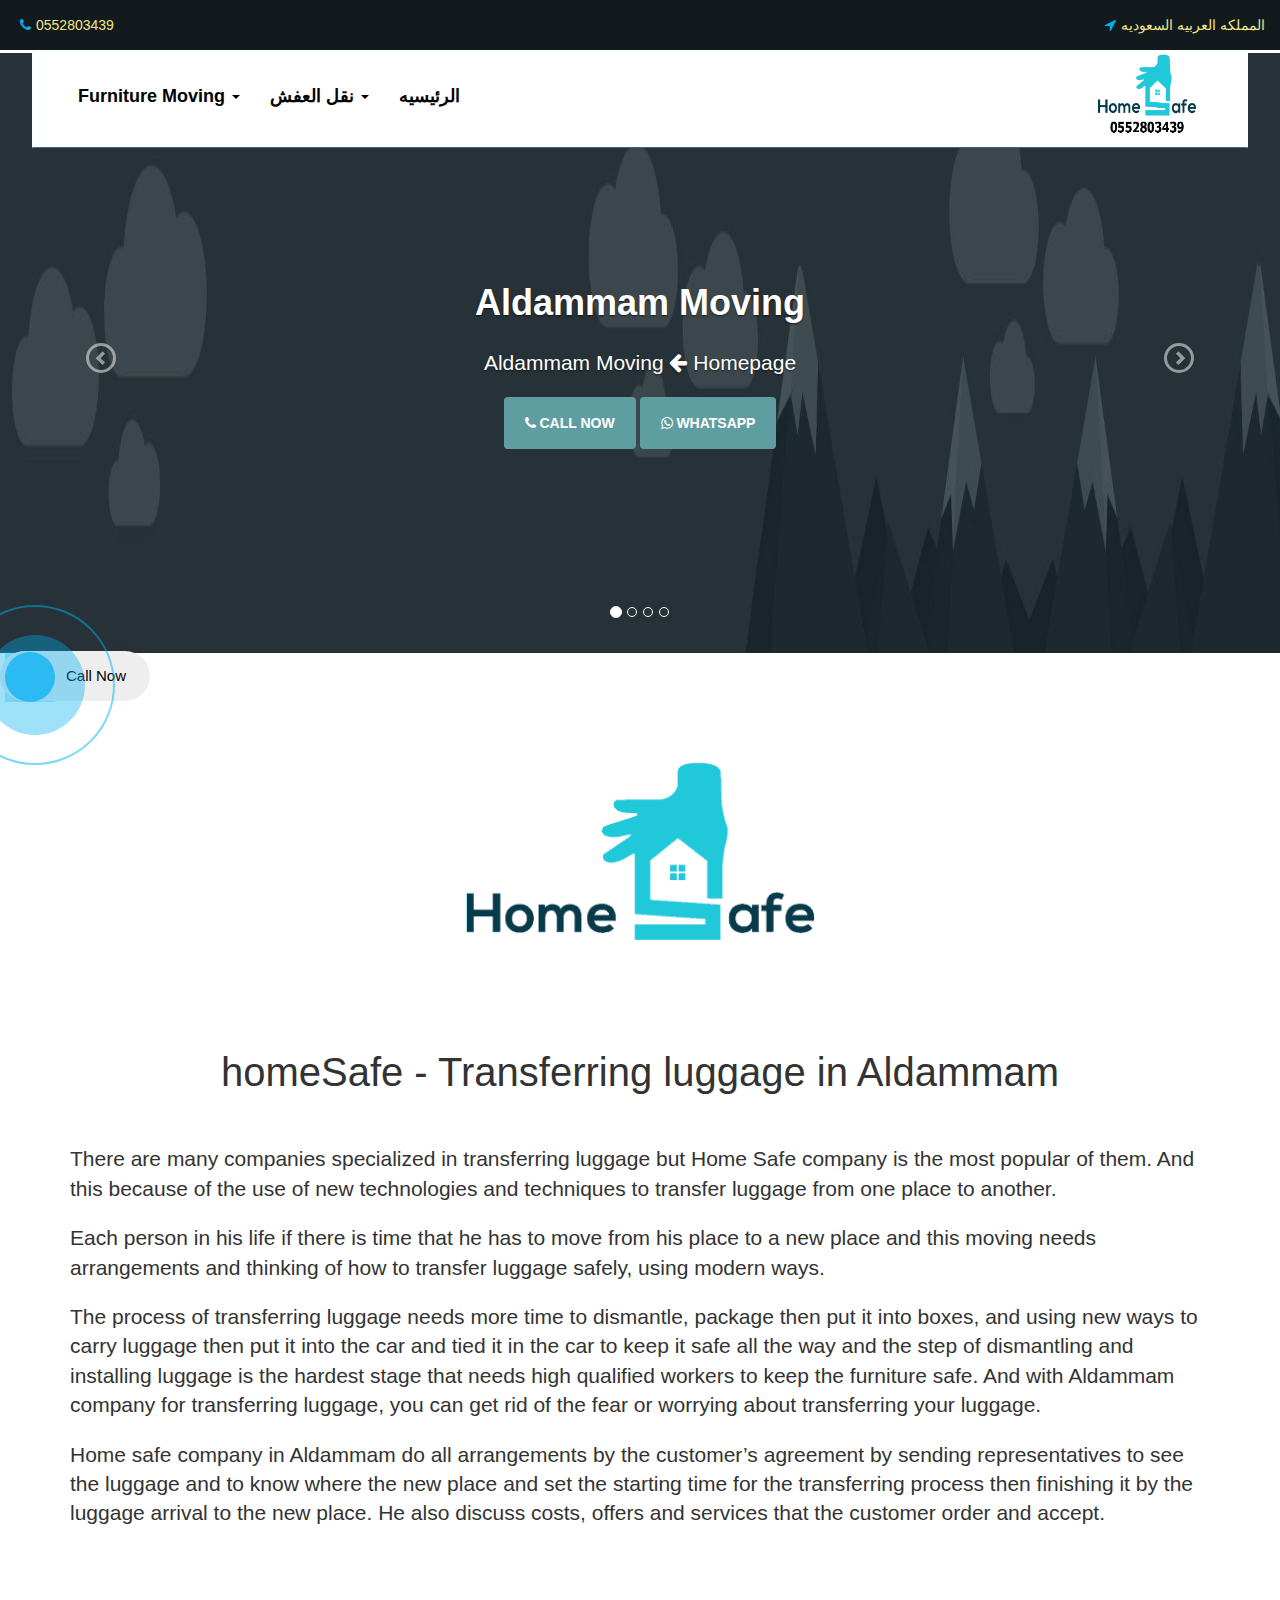
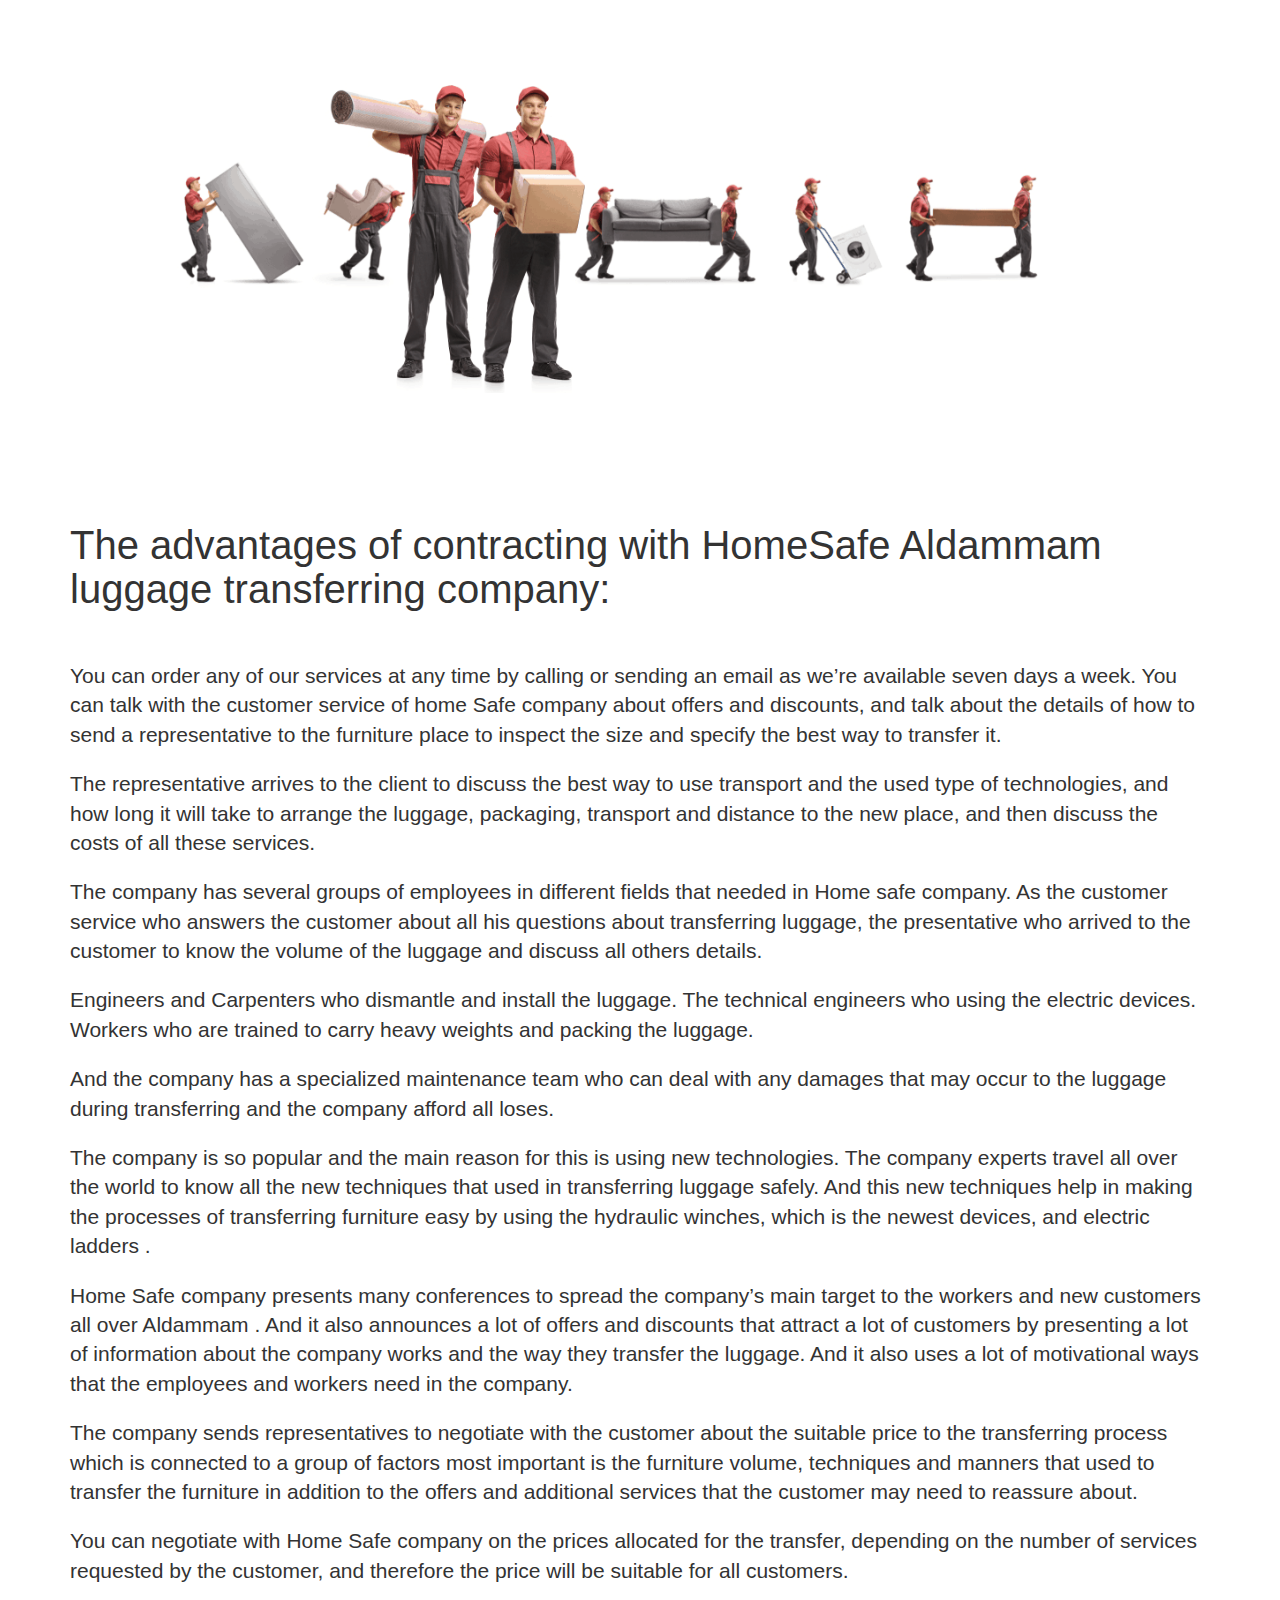
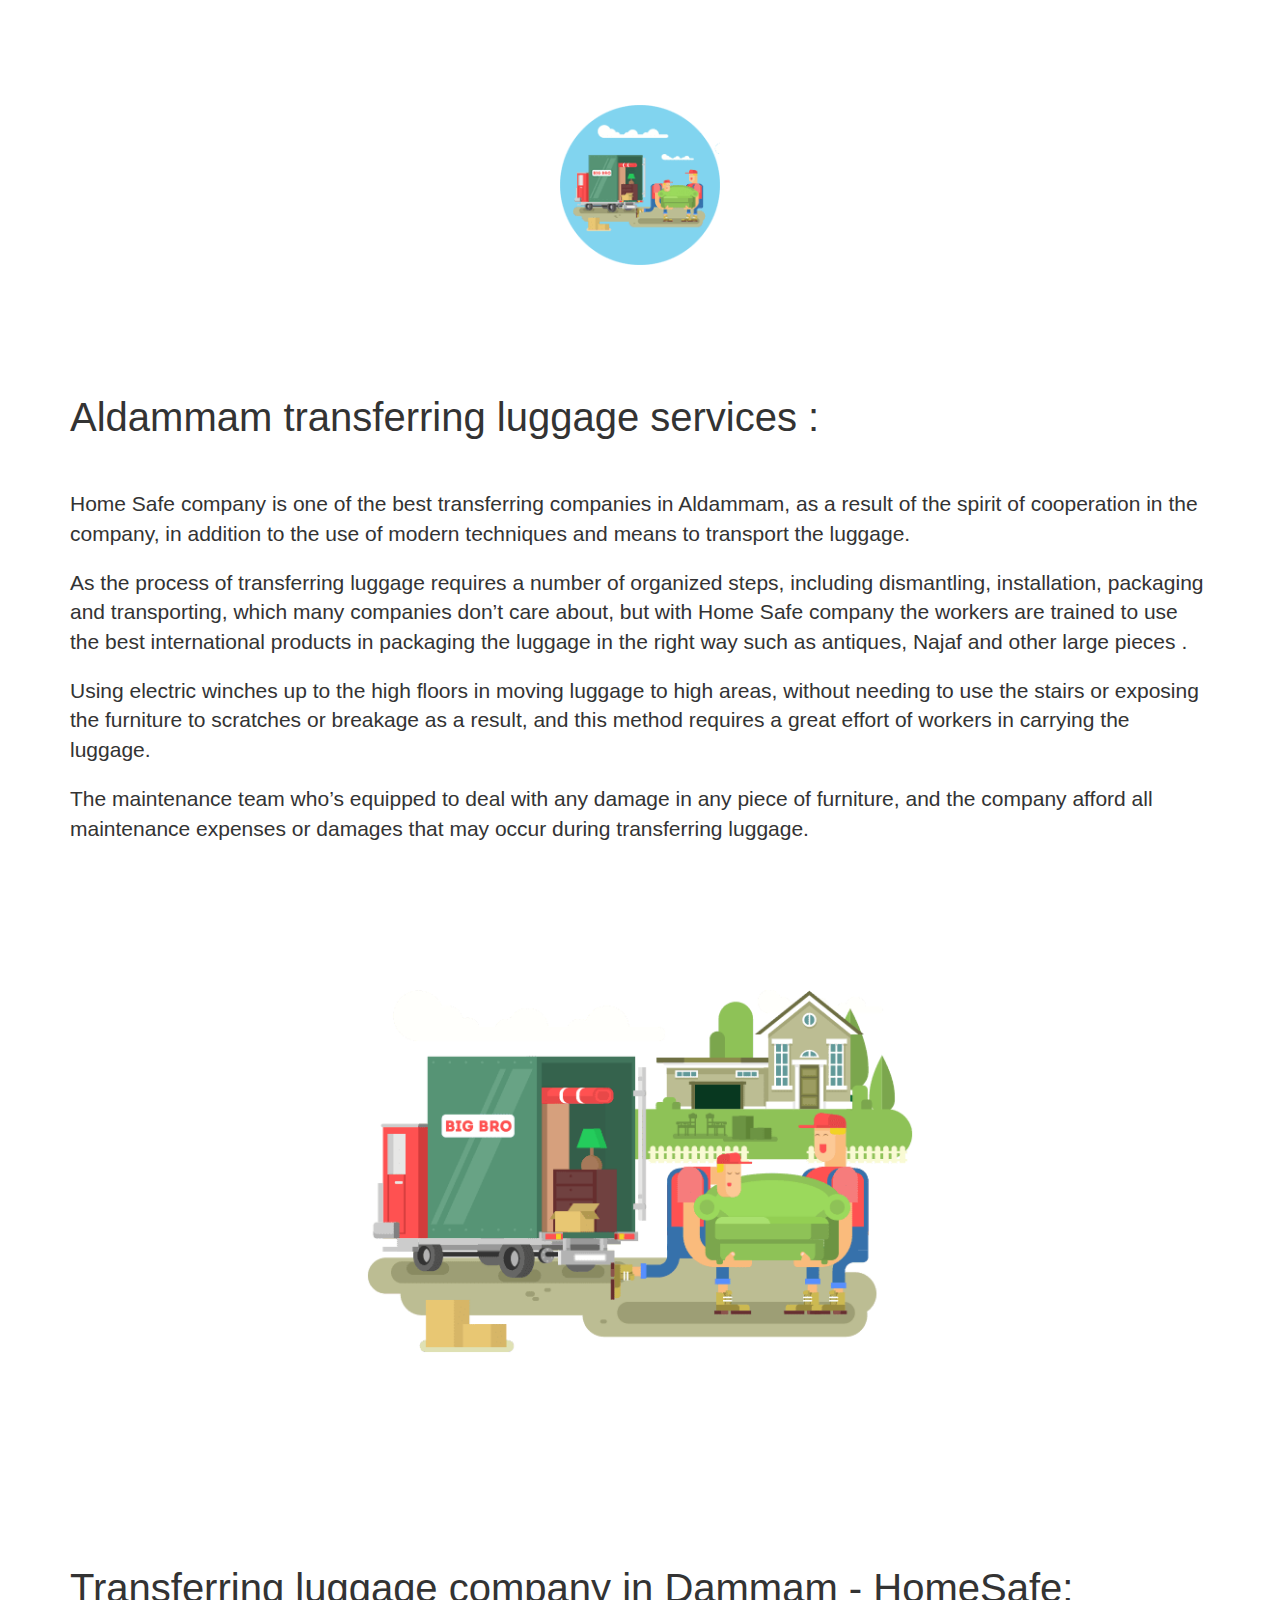
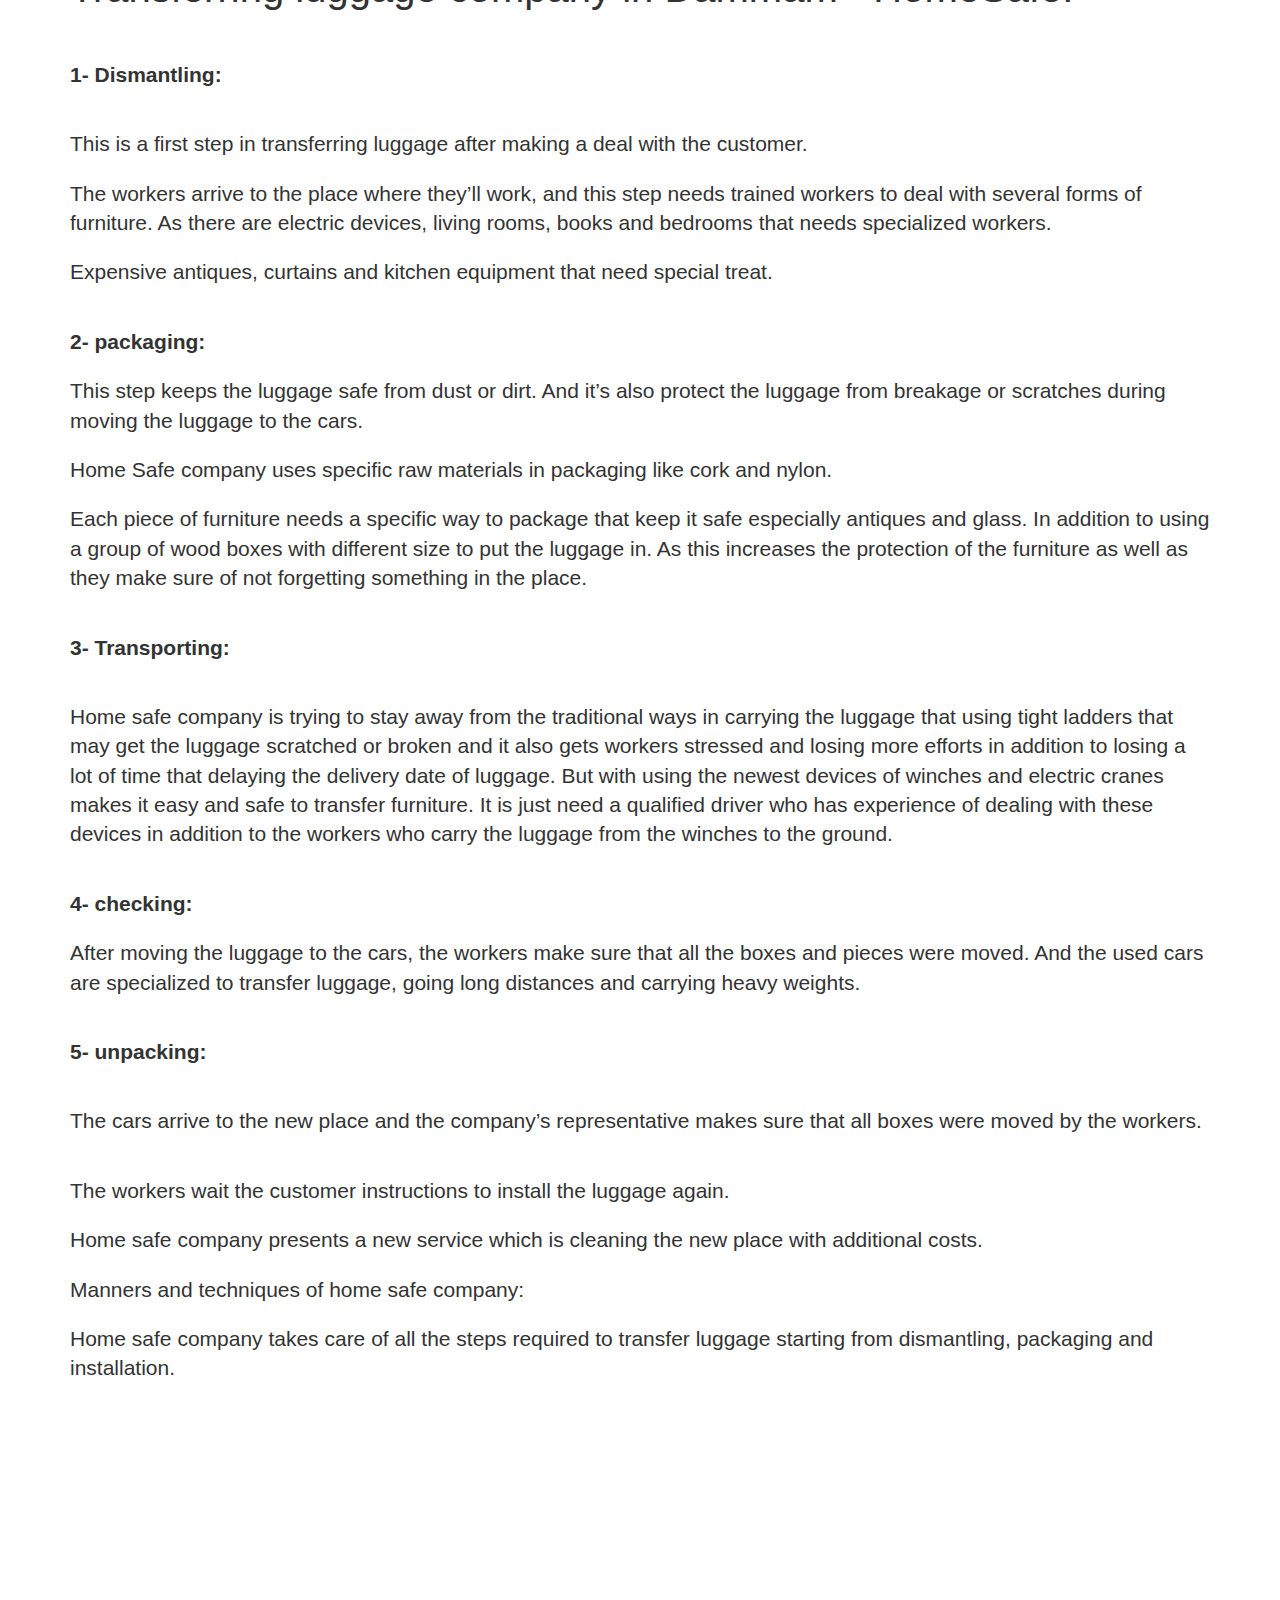
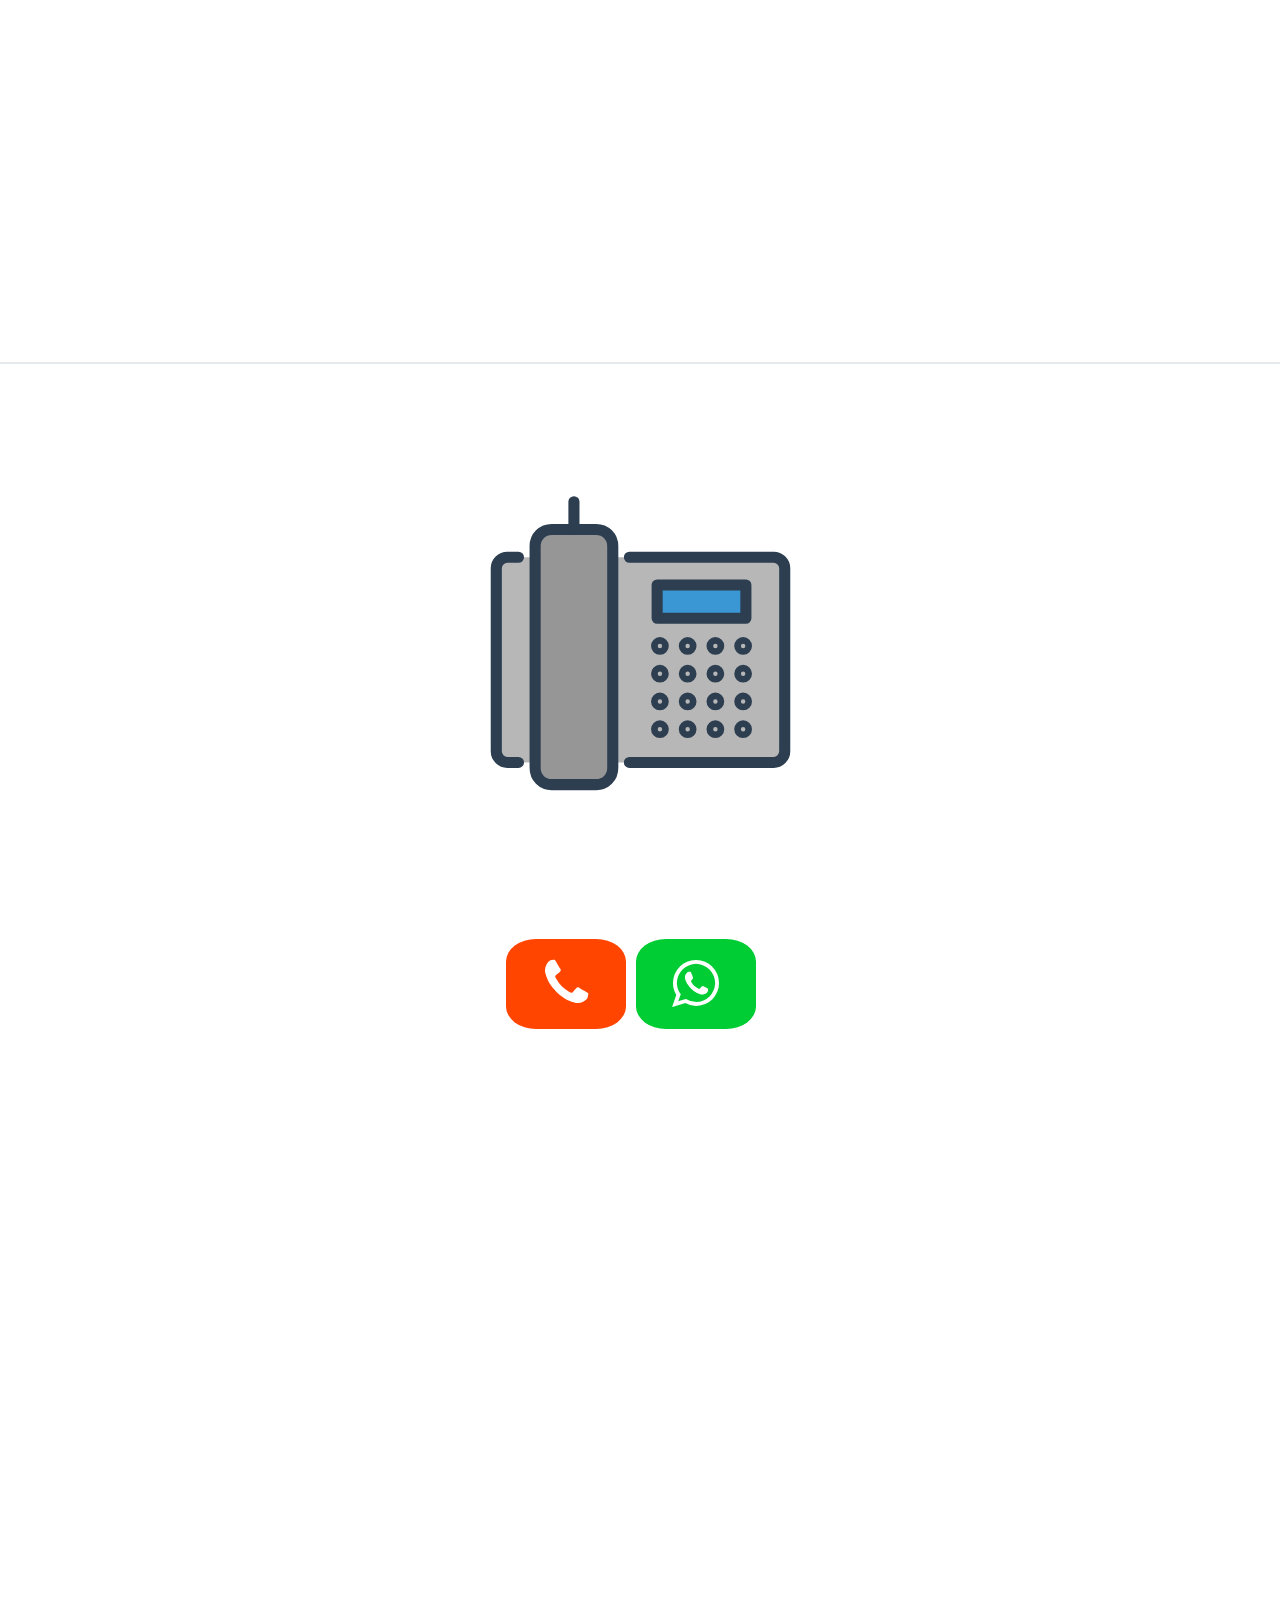
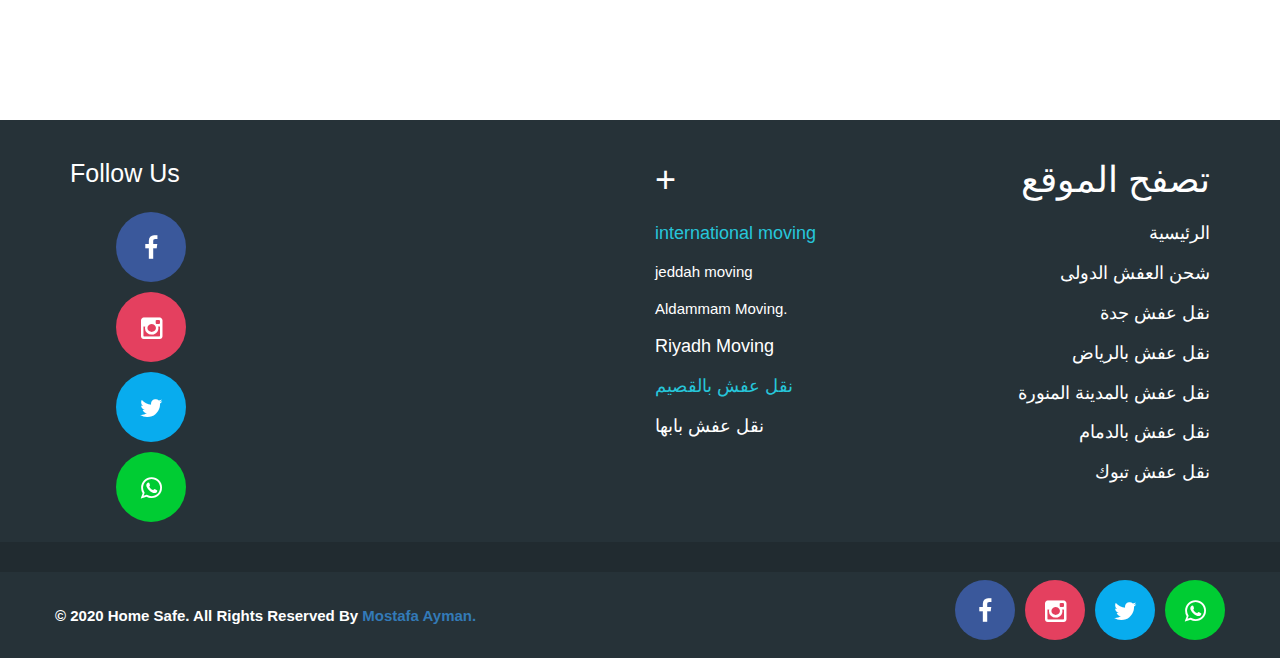
==== commit dc84e88f: "Homesafe--100% done+imgs" ====
--- a/Aldammam Moving.html
+++ b/Aldammam Moving.html
@@ -7,7 +7,7 @@
     <!-- Bootstrap 3 is mobile-first -->
     <meta name="viewport" content="width=device-width, initial-scale=1">
 
-    <link rel="icon" href="http://homesafe-company.info/wp-content/uploads/2019/10/logo-100x100.png" sizes="32x32">
+    <link rel="icon" href="imgs/logo-100x100.png" sizes="32x32">
     <link rel="stylesheet" type="text/css" href="css/bootstrap.css" />
     <link rel="stylesheet" type="text/css" href="css/animate.css">
     <link rel="stylesheet" type="text/css" href="css/font-awesome.min.css" />
@@ -61,7 +61,7 @@
                     <span class="icon-bar"></span>
                 </button>
 <!--                <a class="navbar-brand" href="index.html"><img src="imgs/logo.jpeg" /></a>-->
-                <a class="navbar-brand" href="#"><img src="http://homesafe-company.info/wp-content/uploads/2019/11/logo-1.png" style="width: 100px;height: 80px"> </a>
+                <a class="navbar-brand" href="#"><img src="imgs/logo-1.png" style="width: 100px;height: 80px"> </a>
             </div>
             <div class="collapse navbar-collapse" id="bs-example-navbar-collapse-1">
                 <ul class="nav navbar-nav navbar-left">
@@ -108,7 +108,7 @@
                         <span class="icon-bar"></span>
                         <span class="icon-bar"></span>
                     </button>
-                    <a class="navbar-brand" href="#"><img src="http://homesafe-company.info/wp-content/uploads/2019/11/logo-1.png" style="width: 120px;height: 120"> </a>
+                    <a class="navbar-brand" href="#"><img src="imgs/logo-1.png" style="width: 120px;height: 120"> </a>
                 </div>
                 <div class="collapse navbar-collapse" id="bs-example-navbar-collapse-3">
                 <ul class="nav navbar-nav navbar-left">
@@ -296,7 +296,7 @@
                 </div>
                 <div class="col-md-6 col-sm-12">
                     <div class="item">
-                        <img src="http://homesafe-company.info/wp-content/uploads/2019/10/logo.png" class="aligncenter lazyloaded" alt="img" data-lazy-src="http://homesafe-company.info/wp-content/uploads/2019/10/logo.png" data-was-processed="true">
+                        <img src="imgs/logo.png" class="aligncenter lazyloaded" alt="img" data-lazy-src="imgs/logo.png" data-was-processed="true">
                     </div>
                 </div>
                 <div class="col-md-3 col-sm-12">
@@ -365,7 +365,7 @@
                 
                 <div class="col-md-12 col-sm-12">
                     <div class="item">
-                         <img src="http://homesafe-company.info/wp-content/uploads/2019/10/نقل-عفش-جدة.png" class="aligncenter lazyloaded" alt="نقل عفش جدة" data-lazy-src="http://homesafe-company.info/wp-content/uploads/2019/10/نقل-عفش-جدة.png" data-was-processed="true"style="width: 95%;height: 90%">
+                         <img src="imgs/نقل-عفش-جدة.png" class="aligncenter lazyloaded" alt="نقل عفش جدة" data-lazy-src="imgs/نقل-عفش-جدة.png" data-was-processed="true"style="width: 95%;height: 90%">
                     </div>
                 </div>
 <!--
@@ -464,7 +464,7 @@
                 
                 <div class="col-md-4 col-sm-12">
                     <div class="item">
-                         <img src="http://homesafe-company.info/wp-content/uploads/2019/10/info3.png" class="aligncenter lazyloaded" alt="نقل عفش" data-lazy-src="http://homesafe-company.info/wp-content/uploads/2019/10/info3.png" data-was-processed="true" style="width: 100%;height: 100%;">
+                         <img src="imgs/info3.png" class="aligncenter lazyloaded" alt="نقل عفش" data-lazy-src="imgs/info3.png" data-was-processed="true" style="width: 100%;height: 100%;">
                     </div>
                 </div>
                 <div class="col-md-4 col-sm-12">
@@ -543,7 +543,7 @@
                 
                 <div class="col-md-8 col-sm-12">
                     <div class="item">
-                         <img src="http://homesafe-company.info/wp-content/uploads/2019/10/S3.png" class="aligncenter lazyloaded" alt="img" data-lazy-src="http://homesafe-company.info/wp-content/uploads/2019/10/S3.png" data-was-processed="true" style="width: 100%;height: 80%">
+                         <img src="imgs/S3.png" class="aligncenter lazyloaded" alt="img" data-lazy-src="imgs/S3.png" data-was-processed="true" style="width: 100%;height: 80%">
                     </div>
                 </div>
                 <div class="col-md-2 col-sm-12">
@@ -737,7 +737,7 @@
         <section class="stat text-center bg1">
           <div class="data">
             <div class="container">
-              <h1 class="wow rubberBand" data-wow-duration="1s"  data-wow-offset="320" style="color: black; " ><img src="http://homesafe-company.info/wp-content/uploads/2019/10/logo.png" class="aligncenter lazyloaded" alt="نقل عفش جدة" data-lazy-src="http://homesafe-company.info/wp-content/uploads/2019/10/logo.png" data-was-processed="true" class="img-responsive" style="width: 200px;height: 100px;margin-right: 30px "> </h1>                        
+              <h1 class="wow rubberBand" data-wow-duration="1s"  data-wow-offset="320" style="color: black; " ><img src="imgs/logo.png" class="aligncenter lazyloaded" alt="نقل عفش جدة" data-lazy-src="imgs/logo.png" data-was-processed="true" class="img-responsive" style="width: 200px;height: 100px;margin-right: 30px "> </h1>                        
 
               <div class="row " >
                 <div class="col-md-3 col-sm-6 col-xs-12">
@@ -791,7 +791,7 @@
                 </div>
                 <div class="col-md-6 col-sm-12" >
                     <div class="item">
-                        <img src="http://homesafe-company.info/wp-content/uploads/2016/11/1456266303_contact-09.svg" class="aligncenter lazyloaded" alt="img" data-lazy-src="http://homesafe-company.info/wp-content/uploads/2016/11/1456266303_contact-09.svg" data-was-processed="true" style="height: 50%">
+                        <img src="imgs/1456266303_contact-09.svg" class="aligncenter lazyloaded" alt="img" data-lazy-src="imgs/1456266303_contact-09.svg" data-was-processed="true" style="height: 50%">
                     </div>
                 </div>
                 <div class="col-md-3">
